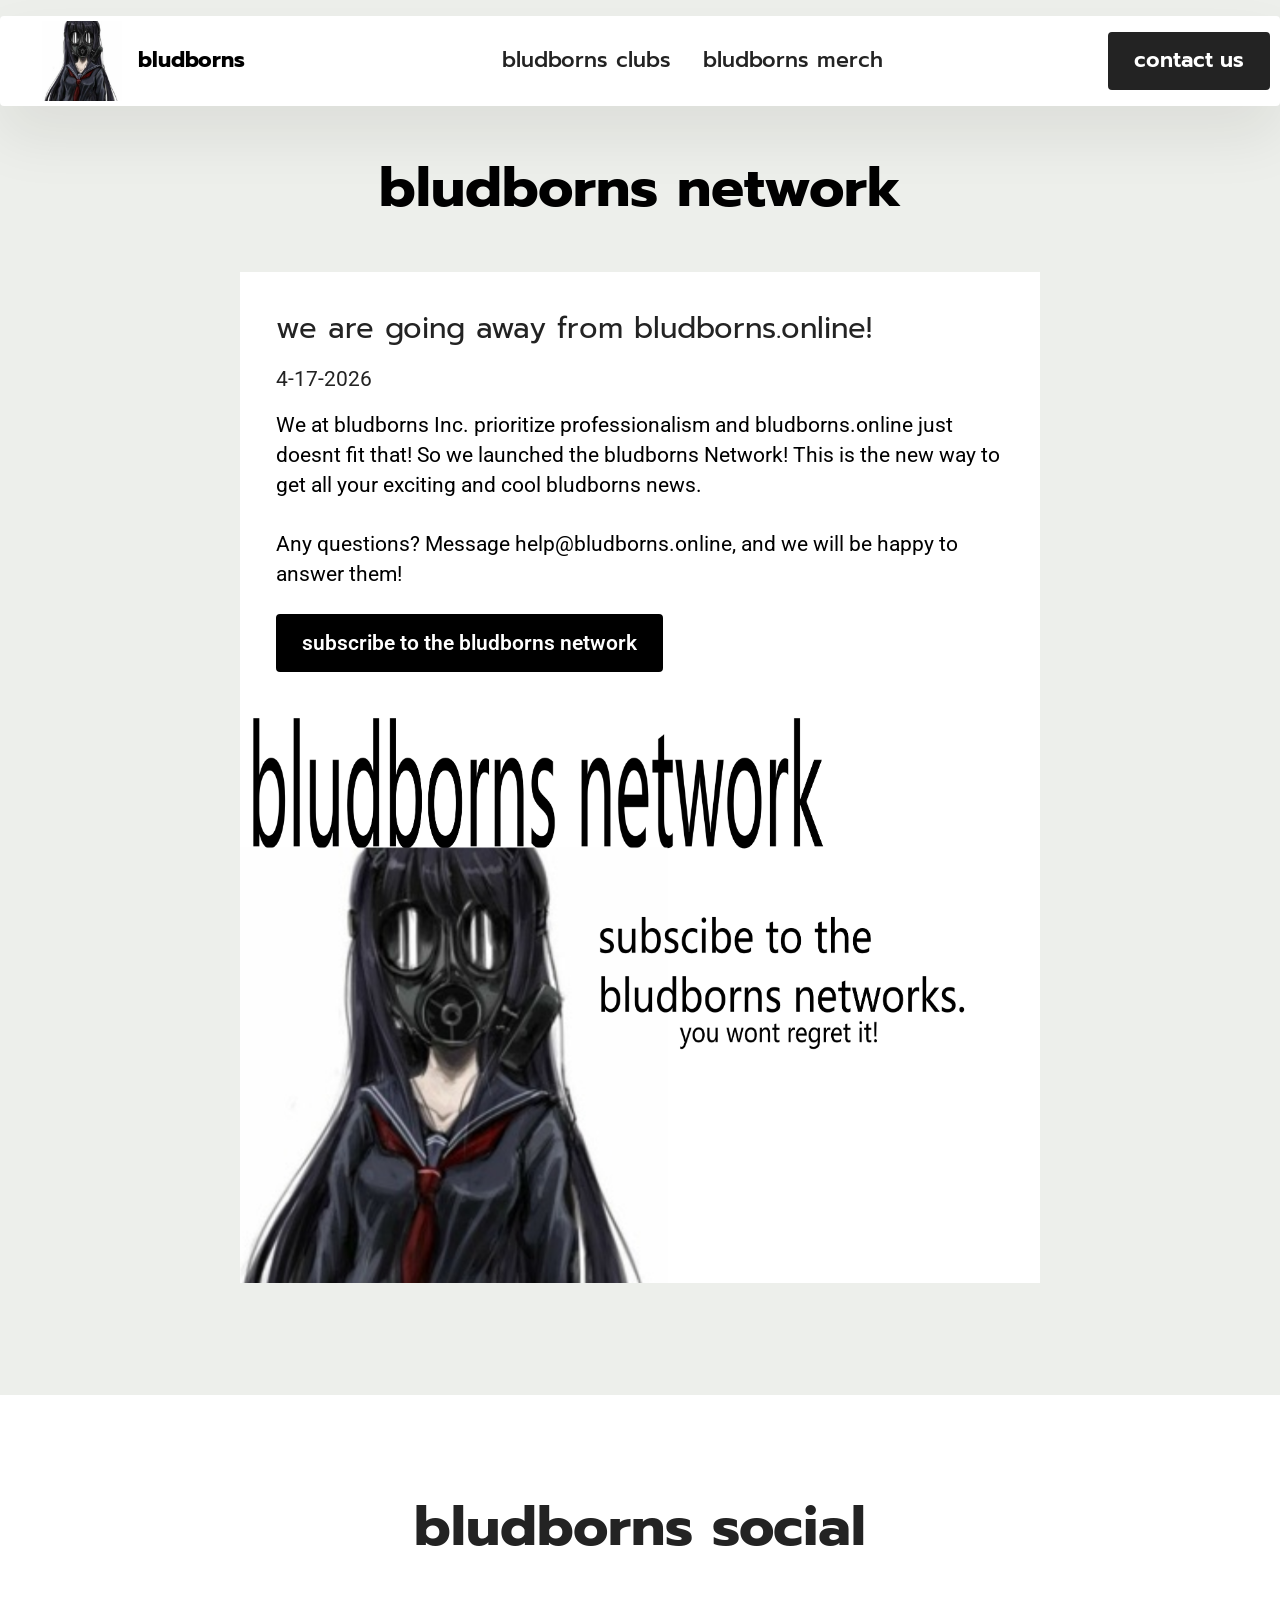
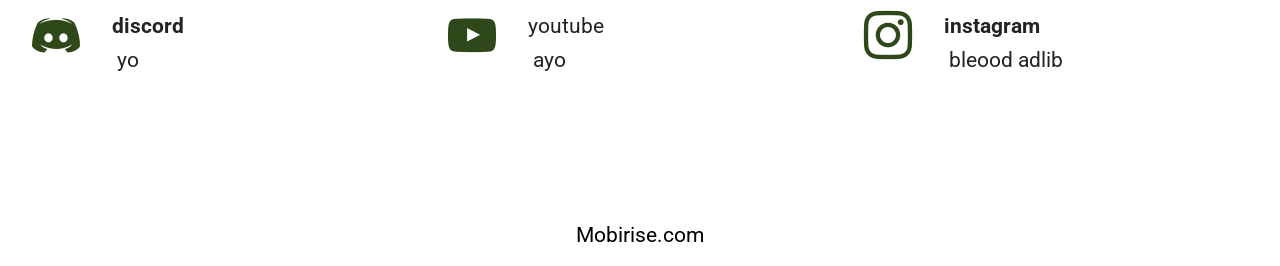
==== index.html @ 6f68c13f "Add files via upload" ====
<!DOCTYPE html>
<html  >
<head>
  <!-- Site made with Mobirise Website Builder v6.1.12, https://mobirise.com -->
  <meta charset="UTF-8">
  <meta http-equiv="X-UA-Compatible" content="IE=edge">
  <meta name="generator" content="Mobirise v6.1.12, mobirise.com">
  <meta name="viewport" content="width=device-width, initial-scale=1, minimum-scale=1">
  <link rel="shortcut icon" href="assets/images/20da10663c0dfce6fcc2b60bd1f136c9.png" type="image/x-icon">
  <meta name="description" content="">
  
  
  <title>bludborns</title>
  <link rel="stylesheet" href="assets/web/assets/mobirise-icons2/mobirise2.css">
  <link rel="stylesheet" href="assets/bootstrap/css/bootstrap.min.css">
  <link rel="stylesheet" href="assets/dropdown/css/style.css">
  <link rel="stylesheet" href="assets/socicon/css/styles.css">
  <link rel="stylesheet" href="assets/theme/css/style.css">
  <link rel="preload" href="https://fonts.googleapis.com/css?family=Bebas+Neue:400&display=swap" as="style" onload="this.onload=null;this.rel='stylesheet'">
  <noscript><link rel="stylesheet" href="https://fonts.googleapis.com/css?family=Bebas+Neue:400&display=swap"></noscript>
  <link rel="preload" href="https://fonts.googleapis.com/css?family=Prompt:100,100i,200,200i,300,300i,400,400i,500,500i,600,600i,700,700i,800,800i,900,900i&display=swap" as="style" onload="this.onload=null;this.rel='stylesheet'">
  <noscript><link rel="stylesheet" href="https://fonts.googleapis.com/css?family=Prompt:100,100i,200,200i,300,300i,400,400i,500,500i,600,600i,700,700i,800,800i,900,900i&display=swap"></noscript>
  <link rel="preload" href="https://fonts.googleapis.com/css?family=Roboto:100,200,300,400,500,600,700,800,900,100i,200i,300i,400i,500i,600i,700i,800i,900i&display=swap" as="style" onload="this.onload=null;this.rel='stylesheet'">
  <noscript><link rel="stylesheet" href="https://fonts.googleapis.com/css?family=Roboto:100,200,300,400,500,600,700,800,900,100i,200i,300i,400i,500i,600i,700i,800i,900i&display=swap"></noscript>
  <link rel="preload" as="style" href="assets/mobirise/css/mbr-additional.css?v=HZyyXO"><link rel="stylesheet" href="assets/mobirise/css/mbr-additional.css?v=HZyyXO" type="text/css">

  
  
  
</head>
<body>
  
  <section data-bs-version="5.1" class="menu menu2 cid-vh0hal9ddc" once="menu" id="menu02-7">
	

	<nav class="navbar navbar-dropdown navbar-expand-lg">
		<div class="container">
			<div class="navbar-brand">
				<span class="navbar-logo">
					
						<img src="assets/images/20da10663c0dfce6fcc2b60bd1f136c9.png" alt="Mobirise Website Builder" style="height: 5rem;">
					
				</span>
				<span class="navbar-caption-wrap"><a class="navbar-caption text-danger text-primary display-4" href="index.html">bludborns</a></span>
			</div>
			<button class="navbar-toggler" type="button" data-toggle="collapse" data-bs-toggle="collapse" data-target="#navbarSupportedContent" data-bs-target="#navbarSupportedContent" aria-controls="navbarNavAltMarkup" aria-expanded="false" aria-label="Toggle navigation">
				<div class="hamburger">
					<span></span>
					<span></span>
					<span></span>
					<span></span>
				</div>
			</button>
			<div class="collapse navbar-collapse" id="navbarSupportedContent">
				<ul class="navbar-nav nav-dropdown" data-app-modern-menu="true"><li class="nav-item">
						<a class="nav-link link text-black text-primary display-4" href="page2.html">bludborns clubs</a>
					</li>
					<li class="nav-item">
						<a class="nav-link link text-black text-primary display-4" href="page3.html" aria-expanded="false">bludborns merch<br></a>
					</li></ul>
				
				<div class="navbar-buttons mbr-section-btn"><a class="btn btn-black display-4" href="https://www.youtube.com/watch?v=Z7Ra8Wa-WMI">contact us</a></div>
			</div>
		</div>
	</nav>
</section>

<section data-bs-version="5.1" class="news07 cid-vh0o3YgNWJ" id="news07-8">
    
    <div class="container">
        <div class="col-12 mb-5 content-head">
            <h3 class="mbr-section-title mbr-fonts-style align-center mb-0 display-2"><strong><br>bludborns network</strong></h3>
            
        </div>
        <div class="row justify-content-center ">
            <div class="col-12 col-lg-8">
                <div class="item features-without-image col-12 active">
                    <div class="item-wrapper card-wrapper">
                        <div class="card text-content">
                            <h5 class="mbr-card-title mbr-fonts-style mt-0 mb-3 display-5">we are going away from bludborns.online!</h5>
                            <h6 class="mbr-card-subtitle mbr-fonts-style mt-0 mb-3 display-7">4-17-2026</h6>
                            <p class="mbr-text mbr-fonts-style mt-0 mb-3 display-7">We at bludborns Inc. prioritize professionalism and bludborns.online just doesnt fit that! So we launched the bludborns Network! This is the new way to get all your exciting and cool bludborns news.<br><br>Any questions? Message help@bludborns.online, and we will be happy to answer them!</p>
                            <div class="mbr-section-btn"><a class="btn btn-danger display-7" href="page1.html">subscribe to the bludborns network</a></div>
                        </div>
                        <div class="image-wrapper d-flex justify-content-center">
                            <img src="assets/images/bnetwo.png" alt="Mobirise Website Builder" data-slide-to="1" data-bs-slide-to="1">
                        </div>
                    </div>
                </div>
            </div>
        </div>
    </div>
</section>

<section data-bs-version="5.1" class="social02 cid-vh53Y8zw0d" id="social02-i">
	

	
	
	<div class="container">
		<div class="row justify-content-center">
			<div class="col-12 content-head">
				<div class="mb-5">
					<h5 class="mbr-section-title mbr-fonts-style align-center mb-0 display-2">
						<strong>bludborns social</strong></h5>
					
				</div>
			</div>
		</div>
		<div class="row">
			
			
			
			
			
			<div class="item features-without-image col-12 col-md-6 col-lg-4 active">
				<div class="item-wrapper">
					<a href="https://www.google.com/search?q=discord&oq=disco&gs_lcrp=EgZjaHJvbWUqDAgAECMYJxiABBiKBTIMCAAQIxgnGIAEGIoFMgYIARBFGDkyCggCEAAYsQMYgAQyCggDEAAYsQMYgAQyBwgEEAAYgAQyBggFEEUYPDIGCAYQRRg8MgYIBxBFGDzSAQgxNDA5ajBqN6gCALACAA&sourceid=chrome&ie=UTF-8"><span class="mbr-iconfont m-auto socicon-discord socicon"></span></a>
					<div class="card-box">
						<h4 class="card-title mbr-fonts-style mb-1 display-7"><strong>discord</strong></h4>
						<h5 class="card-text mbr-fonts-style display-7">&nbsp;yo</h5>
					</div>
				</div>
			</div><div class="item features-without-image col-12 col-md-6 col-lg-4">
				<div class="item-wrapper">
					<a href="https://www.youtube.com/watch?v=RA1MxrdF_d8"><span class="mbr-iconfont m-auto socicon-youtube socicon"></span></a>
					<div class="card-box">
						<h4 class="card-title mbr-fonts-style mb-1 display-7">youtube</h4>
						<h5 class="card-text mbr-fonts-style display-7">&nbsp;ayo</h5>
					</div>
				</div>
			</div><div class="item features-without-image col-12 col-md-6 col-lg-4">
				<div class="item-wrapper">
					<a href="https://www.instagram.com/glockinthemcdonalds"><span class="mbr-iconfont m-auto socicon-instagram socicon"></span></a>
					<div class="card-box">
						<h4 class="card-title mbr-fonts-style mb-1 display-7"><strong>instagram</strong></h4>
						<h5 class="card-text mbr-fonts-style display-7">&nbsp;bleood adlib</h5>
					</div>
				</div>
			</div>
		</div>
	</div>
</section><section class="display-7" style="padding: 0;align-items: center;justify-content: center;flex-wrap: wrap;    align-content: center;display: flex;position: relative;height: 4rem;"><a href="https://mobiri.se/4684871" style="flex: 1 1;height: 4rem;position: absolute;width: 100%;z-index: 1;"><img alt="" style="height: 4rem;" src="[data-uri]"></a><p style="margin: 0;text-align: center;" class="display-7">&#8204;</p><a style="z-index:1" href="https://mobirise.com">Mobirise.com </a></section><script src="assets/bootstrap/js/bootstrap.bundle.min.js"></script>  <script src="assets/smoothscroll/smooth-scroll.js"></script>  <script src="assets/ytplayer/index.js"></script>  <script src="assets/dropdown/js/navbar-dropdown.js"></script>  <script src="assets/theme/js/script.js"></script>  
  
  
</body>
</html>
---- assets/web/assets/mobirise-icons2/mobirise2.css ----
@font-face {
  font-family: 'Moririse2';
  font-display: swap;
  src:  url('mobirise2.eot?f2bix4');
  src:  url('mobirise2.eot?f2bix4#iefix') format('embedded-opentype'),
    url('mobirise2.woff2?f2bix4') format('woff2'),
    url('mobirise2.woff?f2bix4') format('woff'),
    url('mobirise2.ttf?f2bix4') format('truetype'),
    url('mobirise2.svg?f2bix4#mobirise2') format('svg');
  font-weight: normal;
  font-style: normal;
}

[class^="mobi-"], [class*=" mobi-"] {
  /* use !important to prevent issues with browser extensions that change fonts */
  font-family: 'Moririse2' !important;
  speak: none;
  font-style: normal;
  font-weight: normal;
  font-variant: normal;
  text-transform: none;
  line-height: 1;

  /* Better Font Rendering =========== */
  -webkit-font-smoothing: antialiased;
  -moz-osx-font-smoothing: grayscale;
}

.mobi-mbri-add-submenu:before {
  content: "\e900";
}
.mobi-mbri-alert:before {
  content: "\e901";
}
.mobi-mbri-align-center:before {
  content: "\e902";
}
.mobi-mbri-align-justify:before {
  content: "\e903";
}
.mobi-mbri-align-left:before {
  content: "\e904";
}
.mobi-mbri-align-right:before {
  content: "\e905";
}
.mobi-mbri-android:before {
  content: "\e906";
}
.mobi-mbri-apple:before {
  content: "\e907";
}
.mobi-mbri-arrow-down:before {
  content: "\e908";
}
.mobi-mbri-arrow-next:before {
  content: "\e909";
}
.mobi-mbri-arrow-prev:before {
  content: "\e90a";
}
.mobi-mbri-arrow-up:before {
  content: "\e90b";
}
.mobi-mbri-bold:before {
  content: "\e90c";
}
.mobi-mbri-bookmark:before {
  content: "\e90d";
}
.mobi-mbri-bootstrap:before {
  content: "\e90e";
}
.mobi-mbri-briefcase:before {
  content: "\e90f";
}
.mobi-mbri-browse:before {
  content: "\e910";
}
.mobi-mbri-bulleted-list:before {
  content: "\e911";
}
.mobi-mbri-calendar:before {
  content: "\e912";
}
.mobi-mbri-camera:before {
  content: "\e913";
}
.mobi-mbri-cart-add:before {
  content: "\e914";
}
.mobi-mbri-cart-full:before {
  content: "\e915";
}
.mobi-mbri-cash:before {
  content: "\e916";
}
.mobi-mbri-change-style:before {
  content: "\e917";
}
.mobi-mbri-chat:before {
  content: "\e918";
}
.mobi-mbri-clock:before {
  content: "\e919";
}
.mobi-mbri-close:before {
  content: "\e91a";
}
.mobi-mbri-cloud:before {
  content: "\e91b";
}
.mobi-mbri-code:before {
  content: "\e91c";
}
.mobi-mbri-contact-form:before {
  content: "\e91d";
}
.mobi-mbri-credit-card:before {
  content: "\e91e";
}
.mobi-mbri-cursor-click:before {
  content: "\e91f";
}
.mobi-mbri-cust-feedback:before {
  content: "\e920";
}
.mobi-mbri-database:before {
  content: "\e921";
}
.mobi-mbri-delivery:before {
  content: "\e922";
}
.mobi-mbri-desktop:before {
  content: "\e923";
}
.mobi-mbri-devices:before {
  content: "\e924";
}
.mobi-mbri-down:before {
  content: "\e925";
}
.mobi-mbri-download-2:before {
  content: "\e926";
}
.mobi-mbri-download:before {
  content: "\e927";
}
.mobi-mbri-drag-n-drop-2:before {
  content: "\e928";
}
.mobi-mbri-drag-n-drop:before {
  content: "\e929";
}
.mobi-mbri-edit-2:before {
  content: "\e92a";
}
.mobi-mbri-edit:before {
  content: "\e92b";
}
.mobi-mbri-error:before {
  content: "\e92c";
}
.mobi-mbri-extension:before {
  content: "\e92d";
}
.mobi-mbri-features:before {
  content: "\e92e";
}
.mobi-mbri-file:before {
  content: "\e92f";
}
.mobi-mbri-flag:before {
  content: "\e930";
}
.mobi-mbri-folder:before {
  content: "\e931";
}
.mobi-mbri-gift:before {
  content: "\e932";
}
.mobi-mbri-github:before {
  content: "\e933";
}
.mobi-mbri-globe-2:before {
  content: "\e934";
}
.mobi-mbri-globe:before {
  content: "\e935";
}
.mobi-mbri-growing-chart:before {
  content: "\e936";
}
.mobi-mbri-hearth:before {
  content: "\e937";
}
.mobi-mbri-help:before {
  content: "\e938";
}
.mobi-mbri-home:before {
  content: "\e939";
}
.mobi-mbri-hot-cup:before {
  content: "\e93a";
}
.mobi-mbri-idea:before {
  content: "\e93b";
}
.mobi-mbri-image-gallery:before {
  content: "\e93c";
}
.mobi-mbri-image-slider:before {
  content: "\e93d";
}
.mobi-mbri-info:before {
  content: "\e93e";
}
.mobi-mbri-italic:before {
  content: "\e93f";
}
.mobi-mbri-key:before {
  content: "\e940";
}
.mobi-mbri-laptop:before {
  content: "\e941";
}
.mobi-mbri-layers:before {
  content: "\e942";
}
.mobi-mbri-left-right:before {
  content: "\e943";
}
.mobi-mbri-left:before {
  content: "\e944";
}
.mobi-mbri-letter:before {
  content: "\e945";
}
.mobi-mbri-like:before {
  content: "\e946";
}
.mobi-mbri-link:before {
  content: "\e947";
}
.mobi-mbri-lock:before {
  content: "\e948";
}
.mobi-mbri-login:before {
  content: "\e949";
}
.mobi-mbri-logout:before {
  content: "\e94a";
}
.mobi-mbri-magic-stick:before {
  content: "\e94b";
}
.mobi-mbri-map-pin:before {
  content: "\e94c";
}
.mobi-mbri-menu:before {
  content: "\e94d";
}
.mobi-mbri-mobile-2:before {
  content: "\e94e";
}
.mobi-mbri-mobile-horizontal:before {
  content: "\e94f";
}
.mobi-mbri-mobile:before {
  content: "\e950";
}
.mobi-mbri-mobirise:before {
  content: "\e951";
}
.mobi-mbri-more-horizontal:before {
  content: "\e952";
}
.mobi-mbri-more-vertical:before {
  content: "\e953";
}
.mobi-mbri-music:before {
  content: "\e954";
}
.mobi-mbri-new-file:before {
  content: "\e955";
}
.mobi-mbri-numbered-list:before {
  content: "\e956";
}
.mobi-mbri-opened-folder:before {
  content: "\e957";
}
.mobi-mbri-pages:before {
  content: "\e958";
}
.mobi-mbri-paper-plane:before {
  content: "\e959";
}
.mobi-mbri-paperclip:before {
  content: "\e95a";
}
.mobi-mbri-phone:before {
  content: "\e95b";
}
.mobi-mbri-photo:before {
  content: "\e95c";
}
.mobi-mbri-photos:before {
  content: "\e95d";
}
.mobi-mbri-pin:before {
  content: "\e95e";
}
.mobi-mbri-play:before {
  content: "\e95f";
}
.mobi-mbri-plus:before {
  content: "\e960";
}
.mobi-mbri-preview:before {
  content: "\e961";
}
.mobi-mbri-print:before {
  content: "\e962";
}
.mobi-mbri-protect:before {
  content: "\e963";
}
.mobi-mbri-question:before {
  content: "\e964";
}
.mobi-mbri-quote-left:before {
  content: "\e965";
}
.mobi-mbri-quote-right:before {
  content: "\e966";
}
.mobi-mbri-redo:before {
  content: "\e967";
}
.mobi-mbri-refresh:before {
  content: "\e968";
}
.mobi-mbri-responsive-2:before {
  content: "\e969";
}
.mobi-mbri-responsive:before {
  content: "\e96a";
}
.mobi-mbri-right:before {
  content: "\e96b";
}
.mobi-mbri-rocket:before {
  content: "\e96c";
}
.mobi-mbri-sad-face:before {
  content: "\e96d";
}
.mobi-mbri-sale:before {
  content: "\e96e";
}
.mobi-mbri-save:before {
  content: "\e96f";
}
.mobi-mbri-search:before {
  content: "\e970";
}
.mobi-mbri-setting-2:before {
  content: "\e971";
}
.mobi-mbri-setting-3:before {
  content: "\e972";
}
.mobi-mbri-setting:before {
  content: "\e973";
}
.mobi-mbri-share:before {
  content: "\e974";
}
.mobi-mbri-shopping-bag:before {
  content: "\e975";
}
.mobi-mbri-shopping-basket:before {
  content: "\e976";
}
.mobi-mbri-shopping-cart:before {
  content: "\e977";
}
.mobi-mbri-sites:before {
  content: "\e978";
}
.mobi-mbri-smile-face:before {
  content: "\e979";
}
.mobi-mbri-speed:before {
  content: "\e97a";
}
.mobi-mbri-star:before {
  content: "\e97b";
}
.mobi-mbri-success:before {
  content: "\e97c";
}
.mobi-mbri-sun:before {
  content: "\e97d";
}
.mobi-mbri-sun2:before {
  content: "\e97e";
}
.mobi-mbri-tablet-vertical:before {
  content: "\e97f";
}
.mobi-mbri-tablet:before {
  content: "\e980";
}
.mobi-mbri-target:before {
  content: "\e981";
}
.mobi-mbri-timer:before {
  content: "\e982";
}
.mobi-mbri-to-ftp:before {
  content: "\e983";
}
.mobi-mbri-to-local-drive:before {
  content: "\e984";
}
.mobi-mbri-touch-swipe:before {
  content: "\e985";
}
.mobi-mbri-touch:before {
  content: "\e986";
}
.mobi-mbri-trash:before {
  content: "\e987";
}
.mobi-mbri-underline:before {
  content: "\e988";
}
.mobi-mbri-undo:before {
  content: "\e989";
}
.mobi-mbri-unlink:before {
  content: "\e98a";
}
.mobi-mbri-unlock:before {
  content: "\e98b";
}
.mobi-mbri-up-down:before {
  content: "\e98c";
}
.mobi-mbri-up:before {
  content: "\e98d";
}
.mobi-mbri-update:before {
  content: "\e98e";
}
.mobi-mbri-upload-2:before {
  content: "\e98f";
}
.mobi-mbri-upload:before {
  content: "\e990";
}
.mobi-mbri-user-2:before {
  content: "\e991";
}
.mobi-mbri-user:before {
  content: "\e992";
}
.mobi-mbri-users:before {
  content: "\e993";
}
.mobi-mbri-video-play:before {
  content: "\e994";
}
.mobi-mbri-video:before {
  content: "\e995";
}
.mobi-mbri-watch:before {
  content: "\e996";
}
.mobi-mbri-website-theme-2:before {
  content: "\e997";
}
.mobi-mbri-website-theme:before {
  content: "\e998";
}
.mobi-mbri-wifi:before {
  content: "\e999";
}
.mobi-mbri-windows:before {
  content: "\e99a";
}
.mobi-mbri-zoom-in:before {
  content: "\e99b";
}
.mobi-mbri-zoom-out:before {
  content: "\e99c";
}
---- assets/dropdown/css/style.css ----
.navbar-dropdown {
  left: 0;
  padding: 0;
  position: absolute;
  right: 0;
  top: 0;
  transition: all 0.45s ease;
  z-index: 1030;
  background: #282828; }
  .navbar-dropdown .navbar-logo {
    margin-right: 0.8rem;
    transition: margin 0.3s ease-in-out;
    vertical-align: middle; }
    .navbar-dropdown .navbar-logo img {
      height: 3.125rem;
      transition: all 0.3s ease-in-out; }
    .navbar-dropdown .navbar-logo.mbr-iconfont {
      font-size: 3.125rem;
      line-height: 3.125rem; }
  .navbar-dropdown .navbar-caption {
    font-weight: 700;
    white-space: normal;
    vertical-align: -4px;
    line-height: 3.125rem !important; }
    .navbar-dropdown .navbar-caption, .navbar-dropdown .navbar-caption:hover {
      color: inherit;
      text-decoration: none; }
  .navbar-dropdown .mbr-iconfont + .navbar-caption {
    vertical-align: -1px; }
  .navbar-dropdown.navbar-fixed-top {
    position: fixed; }
  .navbar-dropdown .navbar-brand span {
    vertical-align: -4px; }
  .navbar-dropdown.bg-color.transparent {
    background: none; }
  .navbar-dropdown.navbar-short .navbar-brand {
    padding: 0.625rem 0; }
    .navbar-dropdown.navbar-short .navbar-brand span {
      vertical-align: -1px; }
  .navbar-dropdown.navbar-short .navbar-caption {
    line-height: 2.375rem !important;
    vertical-align: -2px; }
  .navbar-dropdown.navbar-short .navbar-logo {
    margin-right: 0.5rem; }
    .navbar-dropdown.navbar-short .navbar-logo img {
      height: 2.375rem; }
    .navbar-dropdown.navbar-short .navbar-logo.mbr-iconfont {
      font-size: 2.375rem;
      line-height: 2.375rem; }
  .navbar-dropdown.navbar-short .mbr-table-cell {
    height: 3.625rem; }
  .navbar-dropdown .navbar-close {
    left: 0.6875rem;
    position: fixed;
    top: 0.75rem;
    z-index: 1000; }
  .navbar-dropdown .hamburger-icon {
    content: "";
    display: inline-block;
    vertical-align: middle;
    width: 16px;
    -webkit-box-shadow: 0 -6px 0 1px #282828,0 0 0 1px #282828,0 6px 0 1px #282828;
    -moz-box-shadow: 0 -6px 0 1px #282828,0 0 0 1px #282828,0 6px 0 1px #282828;
    box-shadow: 0 -6px 0 1px #282828,0 0 0 1px #282828,0 6px 0 1px #282828; }

.dropdown-menu .dropdown-toggle[data-toggle="dropdown-submenu"]::after {
  border-bottom: 0.35em solid transparent;
  border-left: 0.35em solid;
  border-right: 0;
  border-top: 0.35em solid transparent;
  margin-left: 0.3rem; }

.dropdown-menu .dropdown-item:focus {
  outline: 0; }

.nav-dropdown {
  font-size: 0.75rem;
  font-weight: 500;
  height: auto !important; }
  .nav-dropdown .nav-btn {
    padding-left: 1rem; }
  .nav-dropdown .link {
    margin: .667em 1.667em;
    font-weight: 500;
    padding: 0;
    transition: color .2s ease-in-out; }
    .nav-dropdown .link.dropdown-toggle {
      margin-right: 2.583em; }
      .nav-dropdown .link.dropdown-toggle::after {
        margin-left: .25rem;
        border-top: 0.35em solid;
        border-right: 0.35em solid transparent;
        border-left: 0.35em solid transparent;
        border-bottom: 0; }
      .nav-dropdown .link.dropdown-toggle[aria-expanded="true"] {
        margin: 0;
        padding: 0.667em 3.263em  0.667em 1.667em; }
  .nav-dropdown .link::after,
  .nav-dropdown .dropdown-item::after {
    color: inherit; }
  .nav-dropdown .btn {
    font-size: 0.75rem;
    font-weight: 700;
    letter-spacing: 0;
    margin-bottom: 0;
    padding-left: 1.25rem;
    padding-right: 1.25rem; }
  .nav-dropdown .dropdown-menu {
    border-radius: 0;
    border: 0;
    left: 0;
    margin: 0;
    padding-bottom: 1.25rem;
    padding-top: 1.25rem;
    position: relative; }
  .nav-dropdown .dropdown-submenu {
    margin-left: 0.125rem;
    top: 0; }
  .nav-dropdown .dropdown-item {
    font-weight: 500;
    line-height: 2;
    padding: 0.3846em 4.615em 0.3846em 1.5385em;
    position: relative;
    transition: color .2s ease-in-out, background-color .2s ease-in-out; }
    .nav-dropdown .dropdown-item::after {
      margin-top: -0.3077em;
      position: absolute;
      right: 1.1538em;
      top: 50%; }
    .nav-dropdown .dropdown-item:focus, .nav-dropdown .dropdown-item:hover {
      background: none; }

@media (max-width: 767px) {
  .nav-dropdown.navbar-toggleable-sm {
    bottom: 0;
    display: none;
    left: 0;
    overflow-x: hidden;
    position: fixed;
    top: 0;
    transform: translateX(-100%);
    -ms-transform: translateX(-100%);
    -webkit-transform: translateX(-100%);
    width: 18.75rem;
    z-index: 999; } }
.nav-dropdown.navbar-toggleable-xl {
  bottom: 0;
  display: none;
  left: 0;
  overflow-x: hidden;
  position: fixed;
  top: 0;
  transform: translateX(-100%);
  -ms-transform: translateX(-100%);
  -webkit-transform: translateX(-100%);
  width: 18.75rem;
  z-index: 999; }

.nav-dropdown-sm {
  display: block !important;
  overflow-x: hidden;
  overflow: auto;
  padding-top: 3.875rem; }
  .nav-dropdown-sm::after {
    content: "";
    display: block;
    height: 3rem;
    width: 100%; }
  .nav-dropdown-sm.collapse.in ~ .navbar-close {
    display: block !important; }
  .nav-dropdown-sm.collapsing, .nav-dropdown-sm.collapse.in {
    transform: translateX(0);
    -ms-transform: translateX(0);
    -webkit-transform: translateX(0);
    transition: all 0.25s ease-out;
    -webkit-transition: all 0.25s ease-out;
    background: #282828; }
  .nav-dropdown-sm.collapsing[aria-expanded="false"] {
    transform: translateX(-100%);
    -ms-transform: translateX(-100%);
    -webkit-transform: translateX(-100%); }
  .nav-dropdown-sm .nav-item {
    display: block;
    margin-left: 0 !important;
    padding-left: 0; }
  .nav-dropdown-sm .link,
  .nav-dropdown-sm .dropdown-item {
    border-top: 1px dotted rgba(255, 255, 255, 0.1);
    font-size: 0.8125rem;
    line-height: 1.6;
    margin: 0 !important;
    padding: 0.875rem 2.4rem 0.875rem 1.5625rem !important;
    position: relative;
    white-space: normal; }
    .nav-dropdown-sm .link:focus, .nav-dropdown-sm .link:hover,
    .nav-dropdown-sm .dropdown-item:focus,
    .nav-dropdown-sm .dropdown-item:hover {
      background: rgba(0, 0, 0, 0.2) !important;
      color: #c0a375; }
  .nav-dropdown-sm .nav-btn {
    position: relative;
    padding: 1.5625rem 1.5625rem 0 1.5625rem; }
    .nav-dropdown-sm .nav-btn::before {
      border-top: 1px dotted rgba(255, 255, 255, 0.1);
      content: "";
      left: 0;
      position: absolute;
      top: 0;
      width: 100%; }
    .nav-dropdown-sm .nav-btn + .nav-btn {
      padding-top: 0.625rem; }
      .nav-dropdown-sm .nav-btn + .nav-btn::before {
        display: none; }
  .nav-dropdown-sm .btn {
    padding: 0.625rem 0; }
  .nav-dropdown-sm .dropdown-toggle[data-toggle="dropdown-submenu"]::after {
    margin-left: .25rem;
    border-top: 0.35em solid;
    border-right: 0.35em solid transparent;
    border-left: 0.35em solid transparent;
    border-bottom: 0; }
  .nav-dropdown-sm .dropdown-toggle[data-toggle="dropdown-submenu"][aria-expanded="true"]::after {
    border-top: 0;
    border-right: 0.35em solid transparent;
    border-left: 0.35em solid transparent;
    border-bottom: 0.35em solid; }
  .nav-dropdown-sm .dropdown-menu {
    margin: 0;
    padding: 0;
    position: relative;
    top: 0;
    left: 0;
    width: 100%;
    border: 0;
    float: none;
    border-radius: 0;
    background: none; }
  .nav-dropdown-sm .dropdown-submenu {
    left: 100%;
    margin-left: 0.125rem;
    margin-top: -1.25rem;
    top: 0; }

.navbar-toggleable-sm .nav-dropdown .dropdown-menu {
  position: absolute; }

.navbar-toggleable-sm .nav-dropdown .dropdown-submenu {
  left: 100%;
  margin-left: 0.125rem;
  margin-top: -1.25rem;
  top: 0; }

.navbar-toggleable-sm.opened .nav-dropdown .dropdown-menu {
  position: relative; }

.navbar-toggleable-sm.opened .nav-dropdown .dropdown-submenu {
  left: 0;
  margin-left: 00rem;
  margin-top: 0rem;
  top: 0; }

.is-builder .nav-dropdown.collapsing {
  transition: none !important; }
---- assets/socicon/css/styles.css ----
@charset "UTF-8";

@font-face {
  font-family: 'Socicon';
  src:  url('../fonts/socicon.eot');
  src:  url('../fonts/socicon.eot?#iefix') format('embedded-opentype'),
    url('../fonts/socicon.woff2') format('woff2'),
    url('../fonts/socicon.ttf') format('truetype'),
    url('../fonts/socicon.woff') format('woff'),
    url('../fonts/socicon.svg#socicon') format('svg');
  font-weight: normal;
  font-style: normal;
  font-display: swap;
}

[data-icon]:before {
  font-family: "socicon" !important;
  content: attr(data-icon);
  font-style: normal !important;
  font-weight: normal !important;
  font-variant: normal !important;
  text-transform: none !important;
  speak: none;
  line-height: 1;
  -webkit-font-smoothing: antialiased;
  -moz-osx-font-smoothing: grayscale;
}

[class^="socicon-"], [class*=" socicon-"] {
  /* use !important to prevent issues with browser extensions that change fonts */
  font-family: 'Socicon' !important;
  speak: none;
  font-style: normal;
  font-weight: normal;
  font-variant: normal;
  text-transform: none;
  line-height: 1;

  /* Better Font Rendering =========== */
  -webkit-font-smoothing: antialiased;
  -moz-osx-font-smoothing: grayscale;
}

.socicon-500px:before {
  content: "\e000";
}
.socicon-8tracks:before {
  content: "\e001";
}
.socicon-airbnb:before {
  content: "\e002";
}
.socicon-alliance:before {
  content: "\e003";
}
.socicon-amazon:before {
  content: "\e004";
}
.socicon-amplement:before {
  content: "\e005";
}
.socicon-android:before {
  content: "\e006";
}
.socicon-angellist:before {
  content: "\e007";
}
.socicon-apple:before {
  content: "\e008";
}
.socicon-appnet:before {
  content: "\e009";
}
.socicon-baidu:before {
  content: "\e00a";
}
.socicon-bandcamp:before {
  content: "\e00b";
}
.socicon-battlenet:before {
  content: "\e00c";
}
.socicon-mixer:before {
  content: "\e00d";
}
.socicon-bebee:before {
  content: "\e00e";
}
.socicon-bebo:before {
  content: "\e00f";
}
.socicon-behance:before {
  content: "\e010";
}
.socicon-blizzard:before {
  content: "\e011";
}
.socicon-blogger:before {
  content: "\e012";
}
.socicon-buffer:before {
  content: "\e013";
}
.socicon-chrome:before {
  content: "\e014";
}
.socicon-coderwall:before {
  content: "\e015";
}
.socicon-curse:before {
  content: "\e016";
}
.socicon-dailymotion:before {
  content: "\e017";
}
.socicon-deezer:before {
  content: "\e018";
}
.socicon-delicious:before {
  content: "\e019";
}
.socicon-deviantart:before {
  content: "\e01a";
}
.socicon-diablo:before {
  content: "\e01b";
}
.socicon-digg:before {
  content: "\e01c";
}
.socicon-discord:before {
  content: "\e01d";
}
.socicon-disqus:before {
  content: "\e01e";
}
.socicon-douban:before {
  content: "\e01f";
}
.socicon-draugiem:before {
  content: "\e020";
}
.socicon-dribbble:before {
  content: "\e021";
}
.socicon-drupal:before {
  content: "\e022";
}
.socicon-ebay:before {
  content: "\e023";
}
.socicon-ello:before {
  content: "\e024";
}
.socicon-endomodo:before {
  content: "\e025";
}
.socicon-envato:before {
  content: "\e026";
}
.socicon-etsy:before {
  content: "\e027";
}
.socicon-facebook:before {
  content: "\e028";
}
.socicon-feedburner:before {
  content: "\e029";
}
.socicon-filmweb:before {
  content: "\e02a";
}
.socicon-firefox:before {
  content: "\e02b";
}
.socicon-flattr:before {
  content: "\e02c";
}
.socicon-flickr:before {
  content: "\e02d";
}
.socicon-formulr:before {
  content: "\e02e";
}
.socicon-forrst:before {
  content: "\e02f";
}
.socicon-foursquare:before {
  content: "\e030";
}
.socicon-friendfeed:before {
  content: "\e031";
}
.socicon-github:before {
  content: "\e032";
}
.socicon-goodreads:before {
  content: "\e033";
}
.socicon-google:before {
  content: "\e034";
}
.socicon-googlescholar:before {
  content: "\e035";
}
.socicon-googlegroups:before {
  content: "\e036";
}
.socicon-googlephotos:before {
  content: "\e037";
}
.socicon-googleplus:before {
  content: "\e038";
}
.socicon-grooveshark:before {
  content: "\e039";
}
.socicon-hackerrank:before {
  content: "\e03a";
}
.socicon-hearthstone:before {
  content: "\e03b";
}
.socicon-hellocoton:before {
  content: "\e03c";
}
.socicon-heroes:before {
  content: "\e03d";
}
.socicon-smashcast:before {
  content: "\e03e";
}
.socicon-horde:before {
  content: "\e03f";
}
.socicon-houzz:before {
  content: "\e040";
}
.socicon-icq:before {
  content: "\e041";
}
.socicon-identica:before {
  content: "\e042";
}
.socicon-imdb:before {
  content: "\e043";
}
.socicon-instagram:before {
  content: "\e044";
}
.socicon-issuu:before {
  content: "\e045";
}
.socicon-istock:before {
  content: "\e046";
}
.socicon-itunes:before {
  content: "\e047";
}
.socicon-keybase:before {
  content: "\e048";
}
.socicon-lanyrd:before {
  content: "\e049";
}
.socicon-lastfm:before {
  content: "\e04a";
}
.socicon-line:before {
  content: "\e04b";
}
.socicon-linkedin:before {
  content: "\e04c";
}
.socicon-livejournal:before {
  content: "\e04d";
}
.socicon-lyft:before {
  content: "\e04e";
}
.socicon-macos:before {
  content: "\e04f";
}
.socicon-mail:before {
  content: "\e050";
}
.socicon-medium:before {
  content: "\e051";
}
.socicon-meetup:before {
  content: "\e052";
}
.socicon-mixcloud:before {
  content: "\e053";
}
.socicon-modelmayhem:before {
  content: "\e054";
}
.socicon-mumble:before {
  content: "\e055";
}
.socicon-myspace:before {
  content: "\e056";
}
.socicon-newsvine:before {
  content: "\e057";
}
.socicon-nintendo:before {
  content: "\e058";
}
.socicon-npm:before {
  content: "\e059";
}
.socicon-odnoklassniki:before {
  content: "\e05a";
}
.socicon-openid:before {
  content: "\e05b";
}
.socicon-opera:before {
  content: "\e05c";
}
.socicon-outlook:before {
  content: "\e05d";
}
.socicon-overwatch:before {
  content: "\e05e";
}
.socicon-patreon:before {
  content: "\e05f";
}
.socicon-paypal:before {
  content: "\e060";
}
.socicon-periscope:before {
  content: "\e061";
}
.socicon-persona:before {
  content: "\e062";
}
.socicon-pinterest:before {
  content: "\e063";
}
.socicon-play:before {
  content: "\e064";
}
.socicon-player:before {
  content: "\e065";
}
.socicon-playstation:before {
  content: "\e066";
}
.socicon-pocket:before {
  content: "\e067";
}
.socicon-qq:before {
  content: "\e068";
}
.socicon-quora:before {
  content: "\e069";
}
.socicon-raidcall:before {
  content: "\e06a";
}
.socicon-ravelry:before {
  content: "\e06b";
}
.socicon-reddit:before {
  content: "\e06c";
}
.socicon-renren:before {
  content: "\e06d";
}
.socicon-researchgate:before {
  content: "\e06e";
}
.socicon-residentadvisor:before {
  content: "\e06f";
}
.socicon-reverbnation:before {
  content: "\e070";
}
.socicon-rss:before {
  content: "\e071";
}
.socicon-sharethis:before {
  content: "\e072";
}
.socicon-skype:before {
  content: "\e073";
}
.socicon-slideshare:before {
  content: "\e074";
}
.socicon-smugmug:before {
  content: "\e075";
}
.socicon-snapchat:before {
  content: "\e076";
}
.socicon-songkick:before {
  content: "\e077";
}
.socicon-soundcloud:before {
  content: "\e078";
}
.socicon-spotify:before {
  content: "\e079";
}
.socicon-stackexchange:before {
  content: "\e07a";
}
.socicon-stackoverflow:before {
  content: "\e07b";
}
.socicon-starcraft:before {
  content: "\e07c";
}
.socicon-stayfriends:before {
  content: "\e07d";
}
.socicon-steam:before {
  content: "\e07e";
}
.socicon-storehouse:before {
  content: "\e07f";
}
.socicon-strava:before {
  content: "\e080";
}
.socicon-streamjar:before {
  content: "\e081";
}
.socicon-stumbleupon:before {
  content: "\e082";
}
.socicon-swarm:before {
  content: "\e083";
}
.socicon-teamspeak:before {
  content: "\e084";
}
.socicon-teamviewer:before {
  content: "\e085";
}
.socicon-technorati:before {
  content: "\e086";
}
.socicon-telegram:before {
  content: "\e087";
}
.socicon-tripadvisor:before {
  content: "\e088";
}
.socicon-tripit:before {
  content: "\e089";
}
.socicon-triplej:before {
  content: "\e08a";
}
.socicon-tumblr:before {
  content: "\e08b";
}
.socicon-twitch:before {
  content: "\e08c";
}
.socicon-twitter:before {
  content: "\e08d";
}
.socicon-uber:before {
  content: "\e08e";
}
.socicon-ventrilo:before {
  content: "\e08f";
}
.socicon-viadeo:before {
  content: "\e090";
}
.socicon-viber:before {
  content: "\e091";
}
.socicon-viewbug:before {
  content: "\e092";
}
.socicon-vimeo:before {
  content: "\e093";
}
.socicon-vine:before {
  content: "\e094";
}
.socicon-vkontakte:before {
  content: "\e095";
}
.socicon-warcraft:before {
  content: "\e096";
}
.socicon-wechat:before {
  content: "\e097";
}
.socicon-weibo:before {
  content: "\e098";
}
.socicon-whatsapp:before {
  content: "\e099";
}
.socicon-wikipedia:before {
  content: "\e09a";
}
.socicon-windows:before {
  content: "\e09b";
}
.socicon-wordpress:before {
  content: "\e09c";
}
.socicon-wykop:before {
  content: "\e09d";
}
.socicon-xbox:before {
  content: "\e09e";
}
.socicon-xing:before {
  content: "\e09f";
}
.socicon-yahoo:before {
  content: "\e0a0";
}
.socicon-yammer:before {
  content: "\e0a1";
}
.socicon-yandex:before {
  content: "\e0a2";
}
.socicon-yelp:before {
  content: "\e0a3";
}
.socicon-younow:before {
  content: "\e0a4";
}
.socicon-youtube:before {
  content: "\e0a5";
}
.socicon-zapier:before {
  content: "\e0a6";
}
.socicon-zerply:before {
  content: "\e0a7";
}
.socicon-zomato:before {
  content: "\e0a8";
}
.socicon-zynga:before {
  content: "\e0a9";
}
.socicon-bluesky:before {
  content: "\e0aa";
}
.socicon-threads:before {
  content: "\e0ab";
}
.socicon-spreadshirt:before {
  content: "\e901";
}
.socicon-gamejolt:before {
  content: "\e902";
}
.socicon-trello:before {
  content: "\e903";
}
.socicon-tunein:before {
  content: "\e904";
}
.socicon-bloglovin:before {
  content: "\e905";
}
.socicon-gamewisp:before {
  content: "\e906";
}
.socicon-messenger:before {
  content: "\e907";
}
.socicon-pandora:before {
  content: "\e908";
}
.socicon-augment:before {
  content: "\e909";
}
.socicon-bitbucket:before {
  content: "\e90a";
}
.socicon-fyuse:before {
  content: "\e90b";
}
.socicon-yt-gaming:before {
  content: "\e90c";
}
.socicon-sketchfab:before {
  content: "\e90d";
}
.socicon-mobcrush:before {
  content: "\e90e";
}
.socicon-microsoft:before {
  content: "\e90f";
}
.socicon-realtor:before {
  content: "\e910";
}
.socicon-tidal:before {
  content: "\e911";
}
.socicon-qobuz:before {
  content: "\e912";
}
.socicon-natgeo:before {
  content: "\e913";
}
.socicon-mastodon:before {
  content: "\e914";
}
.socicon-unsplash:before {
  content: "\e915";
}
.socicon-homeadvisor:before {
  content: "\e916";
}
.socicon-angieslist:before {
  content: "\e917";
}
.socicon-codepen:before {
  content: "\e918";
}
.socicon-slack:before {
  content: "\e919";
}
.socicon-openaigym:before {
  content: "\e91a";
}
.socicon-logmein:before {
  content: "\e91b";
}
.socicon-fiverr:before {
  content: "\e91c";
}
.socicon-gotomeeting:before {
  content: "\e91d";
}
.socicon-aliexpress:before {
  content: "\e91e";
}
.socicon-guru:before {
  content: "\e91f";
}
.socicon-appstore:before {
  content: "\e920";
}
.socicon-homes:before {
  content: "\e921";
}
.socicon-zoom:before {
  content: "\e922";
}
.socicon-alibaba:before {
  content: "\e923";
}
.socicon-craigslist:before {
  content: "\e924";
}
.socicon-wix:before {
  content: "\e925";
}
.socicon-redfin:before {
  content: "\e926";
}
.socicon-googlecalendar:before {
  content: "\e927";
}
.socicon-shopify:before {
  content: "\e928";
}
.socicon-freelancer:before {
  content: "\e929";
}
.socicon-seedrs:before {
  content: "\e92a";
}
.socicon-bing:before {
  content: "\e92b";
}
.socicon-doodle:before {
  content: "\e92c";
}
.socicon-bonanza:before {
  content: "\e92d";
}
.socicon-squarespace:before {
  content: "\e92e";
}
.socicon-toptal:before {
  content: "\e92f";
}
.socicon-gust:before {
  content: "\e930";
}
.socicon-ask:before {
  content: "\e931";
}
.socicon-trulia:before {
  content: "\e932";
}
.socicon-loomly:before {
  content: "\e933";
}
.socicon-ghost:before {
  content: "\e934";
}
.socicon-upwork:before {
  content: "\e935";
}
.socicon-fundable:before {
  content: "\e936";
}
.socicon-booking:before {
  content: "\e937";
}
.socicon-googlemaps:before {
  content: "\e938";
}
.socicon-zillow:before {
  content: "\e939";
}
.socicon-niconico:before {
  content: "\e93a";
}
.socicon-toneden:before {
  content: "\e93b";
}
.socicon-crunchbase:before {
  content: "\e93c";
}
.socicon-homefy:before {
  content: "\e93d";
}
.socicon-calendly:before {
  content: "\e93e";
}
.socicon-livemaster:before {
  content: "\e93f";
}
.socicon-udemy:before {
  content: "\e940";
}
.socicon-codered:before {
  content: "\e941";
}
.socicon-origin:before {
  content: "\e942";
}
.socicon-nextdoor:before {
  content: "\e943";
}
.socicon-portfolio:before {
  content: "\e944";
}
.socicon-instructables:before {
  content: "\e945";
}
.socicon-gitlab:before {
  content: "\e946";
}
.socicon-hackernews:before {
  content: "\e947";
}
.socicon-smashwords:before {
  content: "\e948";
}
.socicon-kobo:before {
  content: "\e949";
}
.socicon-bookbub:before {
  content: "\e94a";
}
.socicon-mailru:before {
  content: "\e94b";
}
.socicon-moddb:before {
  content: "\e94c";
}
.socicon-indiedb:before {
  content: "\e94d";
}
.socicon-traxsource:before {
  content: "\e94e";
}
.socicon-gamefor:before {
  content: "\e94f";
}
.socicon-pixiv:before {
  content: "\e950";
}
.socicon-myanimelist:before {
  content: "\e951";
}
.socicon-blackberry:before {
  content: "\e952";
}
.socicon-wickr:before {
  content: "\e953";
}
.socicon-spip:before {
  content: "\e954";
}
.socicon-napster:before {
  content: "\e955";
}
.socicon-beatport:before {
  content: "\e956";
}
.socicon-hackerone:before {
  content: "\e957";
}
.socicon-internet:before {
  content: "\e958";
}
.socicon-ubuntu:before {
  content: "\e959";
}
.socicon-artstation:before {
  content: "\e95a";
}
.socicon-invision:before {
  content: "\e95b";
}
.socicon-torial:before {
  content: "\e95c";
}
.socicon-collectorz:before {
  content: "\e95d";
}
.socicon-seenthis:before {
  content: "\e95e";
}
.socicon-googleplaymusic:before {
  content: "\e95f";
}
.socicon-debian:before {
  content: "\e960";
}
.socicon-filmfreeway:before {
  content: "\e961";
}
.socicon-gnome:before {
  content: "\e962";
}
.socicon-itchio:before {
  content: "\e963";
}
.socicon-jamendo:before {
  content: "\e964";
}
.socicon-mix:before {
  content: "\e965";
}
.socicon-sharepoint:before {
  content: "\e966";
}
.socicon-tinder:before {
  content: "\e967";
}
.socicon-windguru:before {
  content: "\e968";
}
.socicon-cdbaby:before {
  content: "\e969";
}
.socicon-elementaryos:before {
  content: "\e96a";
}
.socicon-stage32:before {
  content: "\e96b";
}
.socicon-tiktok:before {
  content: "\e96c";
}
.socicon-gitter:before {
  content: "\e96d";
}
.socicon-letterboxd:before {
  content: "\e96e";
}
.socicon-threema:before {
  content: "\e96f";
}
.socicon-splice:before {
  content: "\e970";
}
.socicon-metapop:before {
  content: "\e971";
}
.socicon-naver:before {
  content: "\e972";
}
.socicon-remote:before {
  content: "\e973";
}
.socicon-flipboard:before {
  content: "\e974";
}
.socicon-googlehangouts:before {
  content: "\e975";
}
.socicon-dlive:before {
  content: "\e976";
}
.socicon-vsco:before {
  content: "\e977";
}
.socicon-stitcher:before {
  content: "\e978";
}
.socicon-avvo:before {
  content: "\e979";
}
.socicon-redbubble:before {
  content: "\e97a";
}
.socicon-society6:before {
  content: "\e97b";
}
.socicon-zazzle:before {
  content: "\e97c";
}
.socicon-eitaa:before {
  content: "\e97d";
}
.socicon-soroush:before {
  content: "\e97e";
}
.socicon-bale:before {
  content: "\e97f";
}
---- assets/theme/css/style.css ----
@charset "UTF-8";
section {
  background-color: #ffffff;
}

body {
  font-style: normal;
  line-height: 1.5;
  font-weight: 400;
  color: #232323;
  position: relative;
}

button {
  background-color: transparent;
  border-color: transparent;
}

.embla__button,
.carousel-control {
  background-color: #edefea !important;
  opacity: 0.8 !important;
  color: #464845 !important;
  border-color: #edefea !important;
}

.carousel .close,
.modalWindow .close {
  background-color: #edefea !important;
  color: #464845 !important;
  border-color: #edefea !important;
  opacity: 0.8 !important;
}

.carousel .close:hover,
.modalWindow .close:hover {
  opacity: 1 !important;
}

.carousel-indicators li {
  background-color: #edefea !important;
  border: 2px solid #464845 !important;
}

.carousel-indicators li:hover,
.carousel-indicators li:active {
  opacity: 0.8 !important;
}

.embla__button:hover,
.carousel-control:hover {
  background-color: #edefea !important;
  opacity: 1 !important;
}

.modalWindow-video-container {
  height: 80%;
}

section,
.container,
.container-fluid {
  position: relative;
  word-wrap: break-word;
}

a.mbr-iconfont:hover {
  text-decoration: none;
}

.article .lead p,
.article .lead ul,
.article .lead ol,
.article .lead pre,
.article .lead blockquote {
  margin-bottom: 0;
}

a {
  font-style: normal;
  font-weight: 400;
  cursor: pointer;
}
a, a:hover {
  text-decoration: none;
}

.mbr-section-title {
  font-style: normal;
  line-height: 1.3;
}

.mbr-section-subtitle {
  line-height: 1.3;
}

.mbr-text {
  font-style: normal;
  line-height: 1.7;
}

h1,
h2,
h3,
h4,
h5,
h6,
.display-1,
.display-2,
.display-4,
.display-5,
.display-7,
span,
p,
a {
  line-height: 1;
  word-break: break-word;
  word-wrap: break-word;
  font-weight: 400;
}

b,
strong {
  font-weight: bold;
}

input:-webkit-autofill, input:-webkit-autofill:hover, input:-webkit-autofill:focus, input:-webkit-autofill:active {
  transition-delay: 9999s;
  -webkit-transition-property: background-color, color;
  transition-property: background-color, color;
}

textarea[type=hidden] {
  display: none;
}

section {
  background-position: 50% 50%;
  background-repeat: no-repeat;
  background-size: cover;
}
section .mbr-background-video,
section .mbr-background-video-preview {
  position: absolute;
  bottom: 0;
  left: 0;
  right: 0;
  top: 0;
}

.hidden {
  visibility: hidden;
}

.mbr-z-index20 {
  z-index: 20;
}

/*! Base colors */
.mbr-white {
  color: #ffffff;
}

.mbr-black {
  color: #111111;
}

.mbr-bg-white {
  background-color: #ffffff;
}

.mbr-bg-black {
  background-color: #000000;
}

/*! Text-aligns */
.align-left {
  text-align: left;
}

.align-center {
  text-align: center;
}

.align-right {
  text-align: right;
}

/*! Font-weight  */
.mbr-light {
  font-weight: 300;
}

.mbr-regular {
  font-weight: 400;
}

.mbr-semibold {
  font-weight: 500;
}

.mbr-bold {
  font-weight: 700;
}

/*! Media  */
.media-content {
  flex-basis: 100%;
}

.media-container-row {
  display: flex;
  flex-direction: row;
  flex-wrap: wrap;
  justify-content: center;
  align-content: center;
  align-items: start;
}
.media-container-row .media-size-item {
  width: 400px;
}

.media-container-column {
  display: flex;
  flex-direction: column;
  flex-wrap: wrap;
  justify-content: center;
  align-content: center;
  align-items: stretch;
}
.media-container-column > * {
  width: 100%;
}

@media (min-width: 992px) {
  .media-container-row {
    flex-wrap: nowrap;
  }
}
figure {
  margin-bottom: 0;
  overflow: hidden;
}

figure[mbr-media-size] {
  transition: width 0.1s;
}

img,
iframe {
  display: block;
  width: 100%;
}

.card {
  background-color: transparent;
  border: none;
}

.card-box {
  width: 100%;
}

.card-img {
  text-align: center;
  flex-shrink: 0;
  -webkit-flex-shrink: 0;
}

.media {
  max-width: 100%;
  margin: 0 auto;
}

.mbr-figure {
  align-self: center;
}

.media-container > div {
  max-width: 100%;
}

.mbr-figure img,
.card-img img {
  width: 100%;
}

@media (max-width: 991px) {
  .media-size-item {
    width: auto !important;
  }
  .media {
    width: auto;
  }
  .mbr-figure {
    width: 100% !important;
  }
}
/*! Buttons */
.mbr-section-btn {
  margin-left: -0.6rem;
  margin-right: -0.6rem;
  font-size: 0;
}

.btn {
  font-weight: 600;
  border-width: 1px;
  font-style: normal;
  margin: 0.6rem 0.6rem;
  white-space: normal;
  transition: all 0.2s ease-in-out;
  display: inline-flex;
  align-items: center;
  justify-content: center;
  word-break: break-word;
}

.btn-sm {
  font-weight: 600;
  letter-spacing: 0px;
  transition: all 0.3s ease-in-out;
}

.btn-md {
  font-weight: 600;
  letter-spacing: 0px;
  transition: all 0.3s ease-in-out;
}

.btn-lg {
  font-weight: 600;
  letter-spacing: 0px;
  transition: all 0.3s ease-in-out;
}

.btn-form {
  margin: 0;
}
.btn-form:hover {
  cursor: pointer;
}

nav .mbr-section-btn {
  margin-left: 0rem;
  margin-right: 0rem;
}

/*! Btn icon margin */
.btn .mbr-iconfont,
.btn.btn-sm .mbr-iconfont {
  order: 1;
  cursor: pointer;
  margin-left: 0.5rem;
  vertical-align: sub;
}

.btn.btn-md .mbr-iconfont,
.btn.btn-md .mbr-iconfont {
  margin-left: 0.8rem;
}

.mbr-regular {
  font-weight: 400;
}

.mbr-semibold {
  font-weight: 500;
}

.mbr-bold {
  font-weight: 700;
}

[type=submit] {
  -webkit-appearance: none;
}

/*! Full-screen */
.mbr-fullscreen .mbr-overlay {
  min-height: 100vh;
}

.mbr-fullscreen {
  display: flex;
  display: -moz-flex;
  display: -ms-flex;
  display: -o-flex;
  align-items: center;
  min-height: 100vh;
  padding-top: 3rem;
  padding-bottom: 3rem;
}

/*! Map */
.map {
  height: 25rem;
  position: relative;
}
.map iframe {
  width: 100%;
  height: 100%;
}

/*! Scroll to top arrow */
.mbr-arrow-up {
  bottom: 25px;
  right: 90px;
  position: fixed;
  text-align: right;
  z-index: 5000;
  color: #ffffff;
  font-size: 22px;
}

.mbr-arrow-up a {
  background: rgba(0, 0, 0, 0.2);
  border-radius: 50%;
  color: #fff;
  display: inline-block;
  height: 60px;
  width: 60px;
  border: 2px solid #fff;
  outline-style: none !important;
  position: relative;
  text-decoration: none;
  transition: all 0.3s ease-in-out;
  cursor: pointer;
  text-align: center;
}
.mbr-arrow-up a:hover {
  background-color: rgba(0, 0, 0, 0.4);
}
.mbr-arrow-up a i {
  line-height: 60px;
}

.mbr-arrow-up-icon {
  display: block;
  color: #fff;
}

.mbr-arrow-up-icon::before {
  content: "›";
  display: inline-block;
  font-family: serif;
  font-size: 22px;
  line-height: 1;
  font-style: normal;
  position: relative;
  top: 6px;
  left: -4px;
  transform: rotate(-90deg);
}

/*! Arrow Down */
.mbr-arrow {
  position: absolute;
  bottom: 45px;
  left: 50%;
  width: 60px;
  height: 60px;
  cursor: pointer;
  background-color: rgba(80, 80, 80, 0.5);
  border-radius: 50%;
  transform: translateX(-50%);
}
@media (max-width: 767px) {
  .mbr-arrow {
    display: none;
  }
}
.mbr-arrow > a {
  display: inline-block;
  text-decoration: none;
  outline-style: none;
  animation: arrowdown 1.7s ease-in-out infinite;
  color: #ffffff;
}
.mbr-arrow > a > i {
  position: absolute;
  top: -2px;
  left: 15px;
  font-size: 2rem;
}

#scrollToTop a i::before {
  content: "";
  position: absolute;
  display: block;
  border-bottom: 2.5px solid #fff;
  border-left: 2.5px solid #fff;
  width: 27.8%;
  height: 27.8%;
  left: 50%;
  top: 51%;
  transform: translateY(-30%) translateX(-50%) rotate(135deg);
}

@keyframes arrowdown {
  0% {
    transform: translateY(0px);
  }
  50% {
    transform: translateY(-5px);
  }
  100% {
    transform: translateY(0px);
  }
}
@media (max-width: 500px) {
  .mbr-arrow-up {
    left: 0;
    right: 0;
    text-align: center;
  }
}
/*Gradients animation*/
@keyframes gradient-animation {
  from {
    background-position: 0% 100%;
    animation-timing-function: ease-in-out;
  }
  to {
    background-position: 100% 0%;
    animation-timing-function: ease-in-out;
  }
}
.bg-gradient {
  background-size: 200% 200%;
  animation: gradient-animation 5s infinite alternate;
  -webkit-animation: gradient-animation 5s infinite alternate;
}

.menu .navbar-brand {
  display: -webkit-flex;
}
.menu .navbar-brand span {
  display: flex;
  display: -webkit-flex;
}
.menu .navbar-brand .navbar-caption-wrap {
  display: -webkit-flex;
}
.menu .navbar-brand .navbar-logo img {
  display: -webkit-flex;
  width: auto;
}
@media (min-width: 768px) and (max-width: 991px) {
  .menu .navbar-toggleable-sm .navbar-nav {
    display: -ms-flexbox;
  }
}
@media (max-width: 991px) {
  .menu .navbar-collapse {
    max-height: 93.5vh;
  }
  .menu .navbar-collapse.show {
    overflow: auto;
  }
}
@media (min-width: 992px) {
  .menu .navbar-nav.nav-dropdown {
    display: -webkit-flex;
  }
  .menu .navbar-toggleable-sm .navbar-collapse {
    display: -webkit-flex !important;
  }
  .menu .collapsed .navbar-collapse {
    max-height: 93.5vh;
  }
  .menu .collapsed .navbar-collapse.show {
    overflow: auto;
  }
}
@media (max-width: 767px) {
  .menu .navbar-collapse {
    max-height: 80vh;
  }
}

.nav-link .mbr-iconfont {
  margin-right: 0.5rem;
}

.navbar {
  display: -webkit-flex;
  -webkit-flex-wrap: wrap;
  -webkit-align-items: center;
  -webkit-justify-content: space-between;
}

.navbar-collapse {
  -webkit-flex-basis: 100%;
  -webkit-flex-grow: 1;
  -webkit-align-items: center;
}

.nav-dropdown .link {
  padding: 0.667em 1.667em !important;
  margin: 0 !important;
}

.nav {
  display: -webkit-flex;
  -webkit-flex-wrap: wrap;
}

.row {
  display: -webkit-flex;
  -webkit-flex-wrap: wrap;
}

.justify-content-center {
  -webkit-justify-content: center;
}

.form-inline {
  display: -webkit-flex;
}

.card-wrapper {
  -webkit-flex: 1;
}

.carousel-control {
  z-index: 10;
  display: -webkit-flex;
}

.carousel-controls {
  display: -webkit-flex;
}

.media {
  display: -webkit-flex;
}

.form-group:focus {
  outline: none;
}

.jq-selectbox__select {
  padding: 7px 0;
  position: relative;
}

.jq-selectbox__dropdown {
  overflow: hidden;
  border-radius: 10px;
  position: absolute;
  top: 100%;
  left: 0 !important;
  width: 100% !important;
}

.jq-selectbox__trigger-arrow {
  right: 0;
  transform: translateY(-50%);
}

.jq-selectbox li {
  padding: 1.07em 0.5em;
}

input[type=range] {
  padding-left: 0 !important;
  padding-right: 0 !important;
}

.modal-dialog,
.modal-content {
  height: 100%;
}

.modal-dialog .carousel-inner {
  height: calc(100vh - 1.75rem);
}
@media (max-width: 575px) {
  .modal-dialog .carousel-inner {
    height: calc(100vh - 1rem);
  }
}

.carousel-item {
  text-align: center;
}

.carousel-item img {
  margin: auto;
}

.navbar-toggler {
  align-self: flex-start;
  padding: 0.25rem 0.75rem;
  font-size: 1.25rem;
  line-height: 1;
  background: transparent;
  border: 1px solid transparent;
  border-radius: 0.25rem;
}

.navbar-toggler:focus,
.navbar-toggler:hover {
  text-decoration: none;
  box-shadow: none;
}

.navbar-toggler-icon {
  display: inline-block;
  width: 1.5em;
  height: 1.5em;
  vertical-align: middle;
  content: "";
  background: no-repeat center center;
  background-size: 100% 100%;
}

.navbar-toggler-left {
  position: absolute;
  left: 1rem;
}

.navbar-toggler-right {
  position: absolute;
  right: 1rem;
}

.card-img {
  width: auto;
}

.menu .navbar.collapsed:not(.beta-menu) {
  flex-direction: column;
}

.carousel-item.active,
.carousel-item-next,
.carousel-item-prev {
  display: flex;
}

.note-air-layout .dropup .dropdown-menu,
.note-air-layout .navbar-fixed-bottom .dropdown .dropdown-menu {
  bottom: initial !important;
}

html,
body {
  height: auto;
  min-height: 100vh;
}

.dropup .dropdown-toggle::after {
  display: none;
}

.form-asterisk {
  font-family: initial;
  position: absolute;
  top: -2px;
  font-weight: normal;
}

.form-control-label {
  position: relative;
  cursor: pointer;
  margin-bottom: 0.357em;
  padding: 0;
}

.alert {
  color: #ffffff;
  border-radius: 0;
  border: 0;
  font-size: 1.1rem;
  line-height: 1.5;
  margin-bottom: 1.875rem;
  padding: 1.25rem;
  position: relative;
  text-align: center;
}
.alert.alert-form::after {
  background-color: inherit;
  bottom: -7px;
  content: "";
  display: block;
  height: 14px;
  left: 50%;
  margin-left: -7px;
  position: absolute;
  transform: rotate(45deg);
  width: 14px;
}

.form-control {
  background-color: #ffffff;
  background-clip: border-box;
  color: #232323;
  line-height: 1rem !important;
  height: auto;
  padding: 1.2rem 2rem;
  transition: border-color 0.25s ease 0s;
  border: 1px solid transparent !important;
  border-radius: 4px;
  box-shadow: rgba(0, 0, 0, 0.07) 0px 1px 1px 0px, rgba(0, 0, 0, 0.07) 0px 1px 3px 0px, rgba(0, 0, 0, 0.03) 0px 0px 0px 1px;
}
.form-active .form-control:invalid {
  border-color: red;
}

.row > * {
  padding-right: 1rem;
  padding-left: 1rem;
}

form .row {
  margin-left: -0.6rem;
  margin-right: -0.6rem;
}
form .row [class*=col] {
  padding-left: 0.6rem;
  padding-right: 0.6rem;
}

form .mbr-section-btn {
  padding-left: 0.6rem;
  padding-right: 0.6rem;
}

form .form-check-input {
  margin-top: 0.5;
}

textarea.form-control {
  line-height: 1.5rem !important;
}

.form-group {
  margin-bottom: 1.2rem;
}

.form-control,
form .btn {
  min-height: 48px;
}

.gdpr-block label span.textGDPR input[name=gdpr] {
  top: 7px;
}

.form-control:focus {
  box-shadow: none;
}

:focus {
  outline: none;
}

.mbr-overlay {
  background-color: #000;
  bottom: 0;
  left: 0;
  opacity: 0.5;
  position: absolute;
  right: 0;
  top: 0;
  z-index: 0;
  pointer-events: none;
}

blockquote {
  font-style: italic;
  padding: 3rem;
  font-size: 1.09rem;
  position: relative;
  border-left: 3px solid;
}

ul,
ol,
pre,
blockquote {
  margin-bottom: 2.3125rem;
}

.mt-4 {
  margin-top: 2rem !important;
}

.mb-4 {
  margin-bottom: 2rem !important;
}

.container,
.container-fluid {
  padding-left: 16px;
  padding-right: 16px;
}

.row {
  margin-left: -16px;
  margin-right: -16px;
}
.row > [class*=col] {
  padding-left: 16px;
  padding-right: 16px;
}

@media (min-width: 992px) {
  .container-fluid {
    padding-left: 32px;
    padding-right: 32px;
  }
}
@media (max-width: 991px) {
  .mbr-container {
    padding-left: 16px;
    padding-right: 16px;
  }
}
.app-video-wrapper > img {
  opacity: 1;
}

.app-video-wrapper {
  background: transparent;
}

.item {
  position: relative;
}

.dropdown-menu .dropdown-menu {
  left: 100%;
}

.dropdown-item + .dropdown-menu {
  display: none;
}

.dropdown-item:hover + .dropdown-menu,
.dropdown-menu:hover {
  display: block;
}

@media (min-aspect-ratio: 16/9) {
  .mbr-video-foreground {
    height: 300% !important;
    top: -100% !important;
  }
}
@media (max-aspect-ratio: 16/9) {
  .mbr-video-foreground {
    width: 300% !important;
    left: -100% !important;
  }
}.engine {
	position: absolute;
	text-indent: -2400px;
	text-align: center;
	padding: 0;
	top: 0;
	left: -2400px;
}
---- assets/mobirise/css/mbr-additional.css ----
.btn {
  border-width: 2px;
}
img,
.card-wrap,
.card-wrapper,
.video-wrapper,
.mbr-figure iframe,
.google-map iframe,
.slide-content,
.plan,
.card,
.item-wrapper,
.item-wrapper .mbr-overlay {
  border-radius: 0 !important;
}
.video-wrapper {
  overflow: hidden;
}
body {
  font-family: Inter Tight;
}
.display-1 {
  font-family: 'Bebas Neue', sans-serif;
  font-size: 5rem;
  line-height: 1;
}
.display-1 > .mbr-iconfont {
  font-size: 6.25rem;
}
.display-2 {
  font-family: 'Prompt', sans-serif;
  font-size: 4rem;
  line-height: 1;
}
.display-2 > .mbr-iconfont {
  font-size: 5rem;
}
.display-4 {
  font-family: 'Prompt', sans-serif;
  font-size: 1.4rem;
  line-height: 1.5;
}
.display-4 > .mbr-iconfont {
  font-size: 1.75rem;
}
.display-5 {
  font-family: 'Prompt', sans-serif;
  font-size: 2rem;
  line-height: 1.5;
}
.display-5 > .mbr-iconfont {
  font-size: 2.5rem;
}
.display-7 {
  font-family: 'Roboto', sans-serif;
  font-size: 1.4rem;
  line-height: 1.3;
}
.display-7 > .mbr-iconfont {
  font-size: 1.75rem;
}
/* ---- Fluid typography for mobile devices ---- */
/* 1.4 - font scale ratio ( bootstrap == 1.42857 ) */
/* 100vw - current viewport width */
/* (48 - 20)  48 == 48rem == 768px, 20 == 20rem == 320px(minimal supported viewport) */
/* 0.65 - min scale variable, may vary */
@media (max-width: 992px) {
  .display-1 {
    font-size: 4rem;
  }
}
@media (max-width: 768px) {
  .display-1 {
    font-size: 3.5rem;
    font-size: calc( 2.4rem + (5 - 2.4) * ((100vw - 20rem) / (48 - 20)));
    line-height: calc( 1.1 * (2.4rem + (5 - 2.4) * ((100vw - 20rem) / (48 - 20))));
  }
  .display-2 {
    font-size: 3.2rem;
    font-size: calc( 2.05rem + (4 - 2.05) * ((100vw - 20rem) / (48 - 20)));
    line-height: calc( 1.3 * (2.05rem + (4 - 2.05) * ((100vw - 20rem) / (48 - 20))));
  }
  .display-4 {
    font-size: 1.12rem;
    font-size: calc( 1.14rem + (1.4 - 1.14) * ((100vw - 20rem) / (48 - 20)));
    line-height: calc( 1.4 * (1.14rem + (1.4 - 1.14) * ((100vw - 20rem) / (48 - 20))));
  }
  .display-5 {
    font-size: 1.6rem;
    font-size: calc( 1.35rem + (2 - 1.35) * ((100vw - 20rem) / (48 - 20)));
    line-height: calc( 1.4 * (1.35rem + (2 - 1.35) * ((100vw - 20rem) / (48 - 20))));
  }
  .display-7 {
    font-size: 1.12rem;
    font-size: calc( 1.14rem + (1.4 - 1.14) * ((100vw - 20rem) / (48 - 20)));
    line-height: calc( 1.4 * (1.14rem + (1.4 - 1.14) * ((100vw - 20rem) / (48 - 20))));
  }
}
@media (min-width: 992px) and (max-width: 1400px) {
  .display-1 {
    font-size: 3.5rem;
    font-size: calc( 2.4rem + (5 - 2.4) * ((100vw - 62rem) / (87 - 62)));
    line-height: calc( 1.1 * (2.4rem + (5 - 2.4) * ((100vw - 62rem) / (87 - 62))));
  }
  .display-2 {
    font-size: 3.2rem;
    font-size: calc( 2.05rem + (4 - 2.05) * ((100vw - 62rem) / (87 - 62)));
    line-height: calc( 1.3 * (2.05rem + (4 - 2.05) * ((100vw - 62rem) / (87 - 62))));
  }
  .display-4 {
    font-size: 1.12rem;
    font-size: calc( 1.14rem + (1.4 - 1.14) * ((100vw - 62rem) / (87 - 62)));
    line-height: calc( 1.4 * (1.14rem + (1.4 - 1.14) * ((100vw - 62rem) / (87 - 62))));
  }
  .display-5 {
    font-size: 1.6rem;
    font-size: calc( 1.35rem + (2 - 1.35) * ((100vw - 62rem) / (87 - 62)));
    line-height: calc( 1.4 * (1.35rem + (2 - 1.35) * ((100vw - 62rem) / (87 - 62))));
  }
  .display-7 {
    font-size: 1.12rem;
    font-size: calc( 1.14rem + (1.4 - 1.14) * ((100vw - 62rem) / (87 - 62)));
    line-height: calc( 1.4 * (1.14rem + (1.4 - 1.14) * ((100vw - 62rem) / (87 - 62))));
  }
}
/* Buttons */
.btn {
  padding: 1.25rem 2rem;
  border-radius: 4px;
  padding: 0.75rem 1.5rem;
}
.btn-sm {
  padding: 0.6rem 1.2rem;
  border-radius: 4px;
}
.btn-md {
  padding: 0.6rem 1.2rem;
  border-radius: 4px;
}
.btn-lg {
  padding: 1.25rem 2rem;
  border-radius: 4px;
}
.bg-primary {
  background-color: #000000 !important;
}
.bg-success {
  background-color: #ffffff !important;
}
.bg-info {
  background-color: #a6a99c !important;
}
.bg-warning {
  background-color: #7c7c7c !important;
}
.bg-danger {
  background-color: #000000 !important;
}
.btn-primary,
.btn-primary:active {
  background-color: #000000 !important;
  border-color: #000000 !important;
  color: #ffffff !important;
  box-shadow: none;
}
.btn-primary:hover,
.btn-primary:focus,
.btn-primary.focus,
.btn-primary.active {
  color: inherit;
  background-color: #1a1a1a !important;
  border-color: #1a1a1a !important;
  box-shadow: none;
}
.btn-primary.disabled,
.btn-primary:disabled {
  color: #ffffff !important;
  background-color: #1a1a1a !important;
  border-color: #1a1a1a !important;
}
.btn-secondary,
.btn-secondary:active {
  background-color: #232323 !important;
  border-color: #232323 !important;
  color: #ffffff !important;
  box-shadow: none;
}
.btn-secondary:hover,
.btn-secondary:focus,
.btn-secondary.focus,
.btn-secondary.active {
  color: inherit;
  background-color: #3d3d3d !important;
  border-color: #3d3d3d !important;
  box-shadow: none;
}
.btn-secondary.disabled,
.btn-secondary:disabled {
  color: #ffffff !important;
  background-color: #3d3d3d !important;
  border-color: #3d3d3d !important;
}
.btn-info,
.btn-info:active {
  background-color: #a6a99c !important;
  border-color: #a6a99c !important;
  color: #ffffff !important;
  box-shadow: none;
}
.btn-info:hover,
.btn-info:focus,
.btn-info.focus,
.btn-info.active {
  color: inherit;
  background-color: #bfc1b7 !important;
  border-color: #bfc1b7 !important;
  box-shadow: none;
}
.btn-info.disabled,
.btn-info:disabled {
  color: #ffffff !important;
  background-color: #bfc1b7 !important;
  border-color: #bfc1b7 !important;
}
.btn-success,
.btn-success:active {
  background-color: #ffffff !important;
  border-color: #ffffff !important;
  color: #808080 !important;
  box-shadow: none;
}
.btn-success:hover,
.btn-success:focus,
.btn-success.focus,
.btn-success.active {
  color: inherit;
  background-color: #ffffff !important;
  border-color: #ffffff !important;
  box-shadow: none;
}
.btn-success.disabled,
.btn-success:disabled {
  color: #808080 !important;
  background-color: #ffffff !important;
  border-color: #ffffff !important;
}
.btn-warning,
.btn-warning:active {
  background-color: #7c7c7c !important;
  border-color: #7c7c7c !important;
  color: #ffffff !important;
  box-shadow: none;
}
.btn-warning:hover,
.btn-warning:focus,
.btn-warning.focus,
.btn-warning.active {
  color: inherit;
  background-color: #969696 !important;
  border-color: #969696 !important;
  box-shadow: none;
}
.btn-warning.disabled,
.btn-warning:disabled {
  color: #ffffff !important;
  background-color: #969696 !important;
  border-color: #969696 !important;
}
.btn-danger,
.btn-danger:active {
  background-color: #000000 !important;
  border-color: #000000 !important;
  color: #ffffff !important;
  box-shadow: none;
}
.btn-danger:hover,
.btn-danger:focus,
.btn-danger.focus,
.btn-danger.active {
  color: inherit;
  background-color: #1a1a1a !important;
  border-color: #1a1a1a !important;
  box-shadow: none;
}
.btn-danger.disabled,
.btn-danger:disabled {
  color: #ffffff !important;
  background-color: #1a1a1a !important;
  border-color: #1a1a1a !important;
}
.btn-white,
.btn-white:active {
  background-color: #eff0ec !important;
  border-color: #eff0ec !important;
  color: #757b62 !important;
  box-shadow: none;
}
.btn-white:hover,
.btn-white:focus,
.btn-white.focus,
.btn-white.active {
  color: inherit;
  background-color: #ffffff !important;
  border-color: #ffffff !important;
  box-shadow: none;
}
.btn-white.disabled,
.btn-white:disabled {
  color: #757b62 !important;
  background-color: #ffffff !important;
  border-color: #ffffff !important;
}
.btn-black,
.btn-black:active {
  background-color: #232323 !important;
  border-color: #232323 !important;
  color: #ffffff !important;
  box-shadow: none;
}
.btn-black:hover,
.btn-black:focus,
.btn-black.focus,
.btn-black.active {
  color: inherit;
  background-color: #3d3d3d !important;
  border-color: #3d3d3d !important;
  box-shadow: none;
}
.btn-black.disabled,
.btn-black:disabled {
  color: #ffffff !important;
  background-color: #3d3d3d !important;
  border-color: #3d3d3d !important;
}
.btn-primary-outline,
.btn-primary-outline:active {
  background-color: transparent !important;
  border-color: #000000;
  color: #000000;
}
.btn-primary-outline:hover,
.btn-primary-outline:focus,
.btn-primary-outline.focus,
.btn-primary-outline.active {
  color: #000000 !important;
  background-color: transparent !important;
  border-color: #000000 !important;
  box-shadow: none !important;
}
.btn-primary-outline.disabled,
.btn-primary-outline:disabled {
  color: #ffffff !important;
  background-color: #000000 !important;
  border-color: #000000 !important;
}
.btn-secondary-outline,
.btn-secondary-outline:active {
  background-color: transparent !important;
  border-color: #232323;
  color: #232323;
}
.btn-secondary-outline:hover,
.btn-secondary-outline:focus,
.btn-secondary-outline.focus,
.btn-secondary-outline.active {
  color: #000000 !important;
  background-color: transparent !important;
  border-color: #000000 !important;
  box-shadow: none !important;
}
.btn-secondary-outline.disabled,
.btn-secondary-outline:disabled {
  color: #ffffff !important;
  background-color: #232323 !important;
  border-color: #232323 !important;
}
.btn-info-outline,
.btn-info-outline:active {
  background-color: transparent !important;
  border-color: #a6a99c;
  color: #a6a99c;
}
.btn-info-outline:hover,
.btn-info-outline:focus,
.btn-info-outline.focus,
.btn-info-outline.active {
  color: #7c806f !important;
  background-color: transparent !important;
  border-color: #7c806f !important;
  box-shadow: none !important;
}
.btn-info-outline.disabled,
.btn-info-outline:disabled {
  color: #ffffff !important;
  background-color: #a6a99c !important;
  border-color: #a6a99c !important;
}
.btn-success-outline,
.btn-success-outline:active {
  background-color: transparent !important;
  border-color: #ffffff;
  color: #ffffff;
}
.btn-success-outline:hover,
.btn-success-outline:focus,
.btn-success-outline.focus,
.btn-success-outline.active {
  color: #d4d4d4 !important;
  background-color: transparent !important;
  border-color: #d4d4d4 !important;
  box-shadow: none !important;
}
.btn-success-outline.disabled,
.btn-success-outline:disabled {
  color: #808080 !important;
  background-color: #ffffff !important;
  border-color: #ffffff !important;
}
.btn-warning-outline,
.btn-warning-outline:active {
  background-color: transparent !important;
  border-color: #7c7c7c;
  color: #7c7c7c;
}
.btn-warning-outline:hover,
.btn-warning-outline:focus,
.btn-warning-outline.focus,
.btn-warning-outline.active {
  color: #515151 !important;
  background-color: transparent !important;
  border-color: #515151 !important;
  box-shadow: none !important;
}
.btn-warning-outline.disabled,
.btn-warning-outline:disabled {
  color: #ffffff !important;
  background-color: #7c7c7c !important;
  border-color: #7c7c7c !important;
}
.btn-danger-outline,
.btn-danger-outline:active {
  background-color: transparent !important;
  border-color: #000000;
  color: #000000;
}
.btn-danger-outline:hover,
.btn-danger-outline:focus,
.btn-danger-outline.focus,
.btn-danger-outline.active {
  color: #000000 !important;
  background-color: transparent !important;
  border-color: #000000 !important;
  box-shadow: none !important;
}
.btn-danger-outline.disabled,
.btn-danger-outline:disabled {
  color: #ffffff !important;
  background-color: #000000 !important;
  border-color: #000000 !important;
}
.btn-black-outline,
.btn-black-outline:active {
  background-color: transparent !important;
  border-color: #232323;
  color: #232323;
}
.btn-black-outline:hover,
.btn-black-outline:focus,
.btn-black-outline.focus,
.btn-black-outline.active {
  color: #000000 !important;
  background-color: transparent !important;
  border-color: #000000 !important;
  box-shadow: none !important;
}
.btn-black-outline.disabled,
.btn-black-outline:disabled {
  color: #ffffff !important;
  background-color: #232323 !important;
  border-color: #232323 !important;
}
.btn-white-outline,
.btn-white-outline:active {
  background-color: transparent !important;
  border-color: #fafafa;
  color: #fafafa;
}
.btn-white-outline:hover,
.btn-white-outline:focus,
.btn-white-outline.focus,
.btn-white-outline.active {
  color: #cfcfcf !important;
  background-color: transparent !important;
  border-color: #cfcfcf !important;
  box-shadow: none !important;
}
.btn-white-outline.disabled,
.btn-white-outline:disabled {
  color: #7a7a7a !important;
  background-color: #fafafa !important;
  border-color: #fafafa !important;
}
.text-primary {
  color: #000000 !important;
}
.text-secondary {
  color: #232323 !important;
}
.text-success {
  color: #ffffff !important;
}
.text-info {
  color: #a6a99c !important;
}
.text-warning {
  color: #7c7c7c !important;
}
.text-danger {
  color: #000000 !important;
}
.text-white {
  color: #fafafa !important;
}
.text-black {
  color: #232323 !important;
}
a.text-primary:hover,
a.text-primary:focus,
a.text-primary.active {
  color: #000000 !important;
}
a.text-secondary:hover,
a.text-secondary:focus,
a.text-secondary.active {
  color: #000000 !important;
}
a.text-success:hover,
a.text-success:focus,
a.text-success.active {
  color: #cccccc !important;
}
a.text-info:hover,
a.text-info:focus,
a.text-info.active {
  color: #747768 !important;
}
a.text-warning:hover,
a.text-warning:focus,
a.text-warning.active {
  color: #494949 !important;
}
a.text-danger:hover,
a.text-danger:focus,
a.text-danger.active {
  color: #000000 !important;
}
a.text-white:hover,
a.text-white:focus,
a.text-white.active {
  color: #c7c7c7 !important;
}
a.text-black:hover,
a.text-black:focus,
a.text-black.active {
  color: #000000 !important;
}
a[class*="text-"]:not(.nav-link):not(.dropdown-item):not([role]):not(.navbar-caption) {
  position: relative;
  background-image: transparent;
  background-size: 10000px 2px;
  background-repeat: no-repeat;
  background-position: 0px 1.2em;
  background-position: -10000px 1.2em;
}
a[class*="text-"]:not(.nav-link):not(.dropdown-item):not([role]):not(.navbar-caption):hover {
  transition: background-position 2s ease-in-out;
  background-image: linear-gradient(currentColor 50%, currentColor 50%);
  background-position: 0px 1.2em;
}
.nav-tabs .nav-link.active {
  color: #000000;
}
.nav-tabs .nav-link:not(.active) {
  color: #232323;
}
.alert-success {
  background-color: #70c770;
}
.alert-info {
  background-color: #a6a99c;
}
.alert-warning {
  background-color: #7c7c7c;
}
.alert-danger {
  background-color: #000000;
}
.mbr-gallery-filter li.active .btn {
  background-color: #000000;
  border-color: #000000;
  color: #ffffff;
}
.mbr-gallery-filter li.active .btn:focus {
  box-shadow: none;
}
a,
a:hover {
  color: #000000;
}
.mbr-plan-header.bg-primary .mbr-plan-subtitle,
.mbr-plan-header.bg-primary .mbr-plan-price-desc {
  color: #b3b3b3;
}
.mbr-plan-header.bg-success .mbr-plan-subtitle,
.mbr-plan-header.bg-success .mbr-plan-price-desc {
  color: #ffffff;
}
.mbr-plan-header.bg-info .mbr-plan-subtitle,
.mbr-plan-header.bg-info .mbr-plan-price-desc {
  color: #e3e4e0;
}
.mbr-plan-header.bg-warning .mbr-plan-subtitle,
.mbr-plan-header.bg-warning .mbr-plan-price-desc {
  color: #bcbcbc;
}
.mbr-plan-header.bg-danger .mbr-plan-subtitle,
.mbr-plan-header.bg-danger .mbr-plan-price-desc {
  color: #b3b3b3;
}
/* Scroll to top button*/
.scrollToTop_wraper {
  display: none;
}
.form-control {
  font-family: 'Roboto', sans-serif;
  font-size: 1.4rem;
  line-height: 1.3;
  font-weight: 400;
}
.form-control > .mbr-iconfont {
  font-size: 1.75rem;
}
.form-control:hover,
.form-control:focus {
  box-shadow: rgba(0, 0, 0, 0.07) 0px 1px 1px 0px, rgba(0, 0, 0, 0.07) 0px 1px 3px 0px, rgba(0, 0, 0, 0.03) 0px 0px 0px 1px;
  border-color: #000000 !important;
}
.form-control:-webkit-input-placeholder {
  font-family: 'Roboto', sans-serif;
  font-size: 1.4rem;
  line-height: 1.3;
  font-weight: 400;
}
.form-control:-webkit-input-placeholder > .mbr-iconfont {
  font-size: 1.75rem;
}
blockquote {
  border-color: #000000;
}
/* Forms */
.jq-selectbox li:hover,
.jq-selectbox li.selected {
  background-color: #000000;
  color: #ffffff;
}
.jq-number__spin {
  transition: 0.25s ease;
}
.jq-number__spin:hover {
  border-color: #000000;
}
.jq-selectbox .jq-selectbox__trigger-arrow,
.jq-number__spin.minus:after,
.jq-number__spin.plus:after {
  transition: 0.4s;
  border-top-color: #232323;
  border-bottom-color: #232323;
}
.jq-selectbox:hover .jq-selectbox__trigger-arrow,
.jq-number__spin.minus:hover:after,
.jq-number__spin.plus:hover:after {
  border-top-color: #000000;
  border-bottom-color: #000000;
}
.xdsoft_datetimepicker .xdsoft_calendar td.xdsoft_default,
.xdsoft_datetimepicker .xdsoft_calendar td.xdsoft_current,
.xdsoft_datetimepicker .xdsoft_timepicker .xdsoft_time_box > div > div.xdsoft_current {
  color: #ffffff !important;
  background-color: #000000 !important;
  box-shadow: none !important;
}
.xdsoft_datetimepicker .xdsoft_calendar td:hover,
.xdsoft_datetimepicker .xdsoft_timepicker .xdsoft_time_box > div > div:hover {
  color: #ffffff !important;
  background: #232323 !important;
  box-shadow: none !important;
}
.lazy-bg {
  background-image: none !important;
}
.lazy-placeholder:not(section),
.lazy-none {
  display: block;
  position: relative;
  padding-bottom: 56.25%;
  width: 100%;
  height: auto;
}
iframe.lazy-placeholder,
.lazy-placeholder:after {
  content: '';
  position: absolute;
  width: 200px;
  height: 200px;
  background: transparent no-repeat center;
  background-size: contain;
  top: 50%;
  left: 50%;
  transform: translateX(-50%) translateY(-50%);
  background-image: url("data:image/svg+xml;charset=UTF-8,%3csvg width='32' height='32' viewBox='0 0 64 64' xmlns='http://www.w3.org/2000/svg' stroke='%23000000' %3e%3cg fill='none' fill-rule='evenodd'%3e%3cg transform='translate(16 16)' stroke-width='2'%3e%3ccircle stroke-opacity='.5' cx='16' cy='16' r='16'/%3e%3cpath d='M32 16c0-9.94-8.06-16-16-16'%3e%3canimateTransform attributeName='transform' type='rotate' from='0 16 16' to='360 16 16' dur='1s' repeatCount='indefinite'/%3e%3c/path%3e%3c/g%3e%3c/g%3e%3c/svg%3e");
}
section.lazy-placeholder:after {
  opacity: 0.5;
}
body {
  overflow-x: hidden;
}
a {
  transition: color 0.6s;
}
@media (max-width: 1400px) {
  .container {
    max-width: 100%;
  }
}
@media (max-width: 1400px) and (min-width: 768px) {
  .container {
    padding-left: 32px;
    padding-right: 32px;
  }
}
@media (max-width: 1400px) and (min-width: 768px) {
  .container-fluid {
    padding-left: 32px;
    padding-right: 32px;
  }
}
@media (max-width: 767px) {
  .container-fluid {
    padding-left: 16px;
    padding-right: 16px;
  }
}
*:focus-visible {
  outline: red solid 2px !important;
  outline-offset: 2px !important;
  transition: outline 0.2s ease-in-out;
}
.cid-vh0hal9ddc {
  z-index: 1000;
  width: 100%;
  position: relative;
}
.cid-vh0hal9ddc .dropdown-item:before {
  font-family: Moririse2 !important;
  content: "\e966";
  display: inline-block;
  width: 0;
  position: absolute;
  left: 1rem;
  top: 0.5rem;
  margin-right: 0.5rem;
  line-height: 1;
  font-size: inherit;
  vertical-align: middle;
  text-align: center;
  overflow: hidden;
  transform: scale(0, 1);
  transition: all 0.25s ease-in-out;
}
@media (max-width: 767px) {
  .cid-vh0hal9ddc .navbar-toggler {
    transform: scale(0.8);
  }
}
.cid-vh0hal9ddc .navbar-brand {
  flex-shrink: 0;
  align-items: center;
  margin-right: 0;
  padding: 10px 0;
  transition: all 0.3s;
  word-break: break-word;
  z-index: 1;
}
.cid-vh0hal9ddc .navbar-brand img {
  max-width: 100%;
  max-height: 100%;
  border-radius: 0px !important;
}
.cid-vh0hal9ddc .navbar-brand .navbar-caption {
  line-height: inherit !important;
}
.cid-vh0hal9ddc .navbar-brand .navbar-logo a {
  outline: none;
}
.cid-vh0hal9ddc .navbar-nav {
  margin: auto;
  margin-left: 0;
  margin-left: auto;
}
.cid-vh0hal9ddc .navbar-nav .nav-item {
  padding: 0 !important;
  transition: .3s all !important;
}
.cid-vh0hal9ddc .navbar-nav .nav-item .nav-link {
  padding: 16px !important;
  margin: 0 !important;
  border-radius: 1rem !important;
  transition: .3s all !important;
  border-radius: 4px !important;
}
.cid-vh0hal9ddc .navbar-nav .nav-item .nav-link:hover {
  background-color: rgba(27, 31, 10, 0.06);
}
.cid-vh0hal9ddc .navbar-nav .open .nav-link::after {
  transform: rotate(180deg);
}
@media (min-width: 992px) {
  .cid-vh0hal9ddc .navbar-nav .open .nav-link::before {
    content: "";
    width: 100%;
    height: 20px;
    top: 100%;
    background: transparent;
    position: absolute;
  }
}
.cid-vh0hal9ddc .navbar-nav .dropdown-item {
  padding: 12px !important;
  border-radius: 0.5rem !important;
  margin: 0 8px !important;
  transition: .3s all !important;
  border-radius: 4px !important;
}
.cid-vh0hal9ddc .navbar-nav .dropdown-item:hover {
  background-color: rgba(27, 31, 10, 0.06);
}
@media (min-width: 992px) {
  .cid-vh0hal9ddc .navbar-nav {
    padding-left: 1.5rem;
  }
}
.cid-vh0hal9ddc .nav-link {
  width: fit-content;
  position: relative;
}
.cid-vh0hal9ddc .navbar-logo {
  padding-left: 2rem;
  margin: 0 !important;
}
@media (max-width: 767px) {
  .cid-vh0hal9ddc .navbar-logo {
    padding-left: 1rem;
  }
}
.cid-vh0hal9ddc .navbar-caption {
  padding-left: 1rem;
  padding-right: .5rem;
}
@media (max-width: 767px) {
  .cid-vh0hal9ddc .nav-dropdown {
    padding-bottom: 0.5rem;
  }
}
.cid-vh0hal9ddc .nav-dropdown .link.dropdown-toggle::after {
  margin-left: 0.5rem;
  margin-top: 0.2rem;
  transition: .3s all;
}
.cid-vh0hal9ddc .container {
  display: flex;
  height: 90px;
  padding: 0.5rem 0.6rem;
  flex-wrap: nowrap;
  left: 0;
  right: 0;
  -webkit-box-pack: justify;
  -ms-flex-pack: justify;
  justify-content: flex-end;
  -webkit-box-align: center;
  -webkit-align-items: center;
  -ms-flex-align: center;
  align-items: center;
  border-radius: 100vw;
  margin-top: 1rem;
  background-color: #ffffff;
  box-shadow: 0 30px 60px 0 rgba(27, 31, 10, 0.08);
  border-radius: 4px !important;
}
@media (max-width: 992px) {
  .cid-vh0hal9ddc .container {
    padding-right: 2rem;
  }
}
@media (max-width: 767px) {
  .cid-vh0hal9ddc .container {
    width: 95%;
    height: 56px !important;
    padding-right: 1rem;
    margin-top: 0rem;
  }
}
.cid-vh0hal9ddc .iconfont-wrapper {
  color: #ffffff !important;
  font-size: 1.5rem;
  padding-right: 0.5rem;
}
.cid-vh0hal9ddc .dropdown-menu {
  flex-wrap: wrap;
  flex-direction: column;
  max-width: 100%;
  padding: 12px 4px !important;
  border-radius: 1.5rem;
  transition: .3s all !important;
  min-width: auto;
  background: #ffffff;
  border-radius: 4px !important;
}
.cid-vh0hal9ddc .nav-item:focus,
.cid-vh0hal9ddc .nav-link:focus {
  outline: none;
}
.cid-vh0hal9ddc .dropdown .dropdown-menu .dropdown-item {
  width: auto;
  transition: all 0.25s ease-in-out;
}
.cid-vh0hal9ddc .dropdown .dropdown-menu .dropdown-item::after {
  right: 0.5rem;
}
.cid-vh0hal9ddc .dropdown .dropdown-menu .dropdown-item .mbr-iconfont {
  margin-right: 0.5rem;
  vertical-align: sub;
}
.cid-vh0hal9ddc .dropdown .dropdown-menu .dropdown-item .mbr-iconfont:before {
  display: inline-block;
  transform: scale(1, 1);
  transition: all 0.25s ease-in-out;
}
.cid-vh0hal9ddc .collapsed .dropdown-menu .dropdown-item:before {
  display: none;
}
.cid-vh0hal9ddc .collapsed .dropdown .dropdown-menu .dropdown-item {
  padding: 0.235em 1.5em 0.235em 1.5em !important;
  transition: none;
  margin: 0 !important;
}
.cid-vh0hal9ddc .navbar {
  min-height: 90px;
  transition: all 0.3s;
  border-bottom: 1px solid transparent;
  background: transparent !important;
  padding: 0 !important;
  border: none !important;
  box-shadow: none !important;
  border-radius: 0 !important;
}
.cid-vh0hal9ddc .navbar.opened {
  transition: all 0.3s;
}
.cid-vh0hal9ddc .navbar .dropdown-item {
  padding: 0.5rem 1.8rem;
}
.cid-vh0hal9ddc .navbar .navbar-logo img {
  width: auto;
}
.cid-vh0hal9ddc .navbar .navbar-collapse {
  z-index: 1;
  justify-content: flex-end;
}
.cid-vh0hal9ddc .navbar.collapsed {
  justify-content: center;
}
.cid-vh0hal9ddc .navbar.collapsed .nav-item .nav-link::before {
  display: none;
}
.cid-vh0hal9ddc .navbar.collapsed.opened .dropdown-menu {
  top: 0;
}
@media (min-width: 992px) {
  .cid-vh0hal9ddc .navbar.collapsed.opened:not(.navbar-short) .navbar-collapse {
    max-height: calc(98.5vh - 5rem);
  }
}
.cid-vh0hal9ddc .navbar.collapsed .dropdown-menu .dropdown-submenu {
  left: 0 !important;
}
.cid-vh0hal9ddc .navbar.collapsed .dropdown-menu .dropdown-item:after {
  right: auto;
}
.cid-vh0hal9ddc .navbar.collapsed .dropdown-menu .dropdown-toggle[data-toggle="dropdown-submenu"]:after {
  margin-left: 0.5rem;
  margin-top: 0.2rem;
  border-top: 0.35em solid;
  border-right: 0.35em solid transparent;
  border-left: 0.35em solid transparent;
  border-bottom: 0;
  top: 41%;
}
.cid-vh0hal9ddc .navbar.collapsed ul.navbar-nav li {
  margin: auto;
}
.cid-vh0hal9ddc .navbar.collapsed .dropdown-menu .dropdown-item {
  padding: 0.25rem 1.5rem;
  text-align: center;
}
.cid-vh0hal9ddc .navbar.collapsed .icons-menu {
  padding-left: 0;
  padding-right: 0;
  padding-top: 0.5rem;
  padding-bottom: 0.5rem;
}
@media (max-width: 767px) {
  .cid-vh0hal9ddc .navbar {
    min-height: 72px;
  }
  .cid-vh0hal9ddc .navbar .navbar-logo img {
    height: 2rem !important;
  }
}
@media (max-width: 991px) {
  .cid-vh0hal9ddc .navbar .nav-item .nav-link::before {
    display: none;
  }
  .cid-vh0hal9ddc .navbar.opened .dropdown-menu {
    top: 0;
  }
  .cid-vh0hal9ddc .navbar .dropdown-menu .dropdown-submenu {
    left: 0 !important;
  }
  .cid-vh0hal9ddc .navbar .dropdown-menu .dropdown-item:after {
    right: auto;
  }
  .cid-vh0hal9ddc .navbar .dropdown-menu .dropdown-toggle[data-toggle="dropdown-submenu"]:after {
    margin-left: 0.5rem;
    margin-top: 0.2rem;
    border-top: 0.35em solid;
    border-right: 0.35em solid transparent;
    border-left: 0.35em solid transparent;
    border-bottom: 0;
    top: 40%;
  }
  .cid-vh0hal9ddc .navbar .dropdown-menu .dropdown-item {
    padding: 0.25rem 1.5rem !important;
    text-align: center;
  }
  .cid-vh0hal9ddc .navbar .navbar-brand {
    flex-shrink: initial;
    flex-basis: auto;
    word-break: break-word;
    padding-right: 10px;
  }
  .cid-vh0hal9ddc .navbar .navbar-toggler {
    flex-basis: auto;
  }
  .cid-vh0hal9ddc .navbar .icons-menu {
    padding-left: 0;
    padding-top: 0.5rem;
    padding-bottom: 0.5rem;
  }
}
.cid-vh0hal9ddc .navbar.navbar-short .navbar-logo img {
  height: 2rem;
}
.cid-vh0hal9ddc .dropdown-item.active,
.cid-vh0hal9ddc .dropdown-item:active {
  background-color: transparent;
}
.cid-vh0hal9ddc .navbar-expand-lg .navbar-nav .nav-link {
  padding: 0;
}
.cid-vh0hal9ddc .nav-dropdown .link.dropdown-toggle {
  margin-right: 1.667em;
}
.cid-vh0hal9ddc .nav-dropdown .link.dropdown-toggle[aria-expanded="true"] {
  margin-right: 0;
  padding: 0.667em 1.667em;
}
.cid-vh0hal9ddc .navbar.navbar-expand-lg .dropdown .dropdown-menu {
  background: #ffffff;
}
.cid-vh0hal9ddc .navbar.navbar-expand-lg .dropdown .dropdown-menu .dropdown-submenu {
  margin: 0;
  left: 105%;
  transform: none;
  top: -12px;
}
.cid-vh0hal9ddc .navbar .dropdown.open > .dropdown-menu {
  display: flex;
}
.cid-vh0hal9ddc ul.navbar-nav {
  flex-wrap: wrap;
}
.cid-vh0hal9ddc .navbar-buttons {
  text-align: center;
  min-width: 140px;
}
@media (max-width: 992px) {
  .cid-vh0hal9ddc .navbar-buttons {
    text-align: left;
  }
}
.cid-vh0hal9ddc button.navbar-toggler {
  outline: none;
  width: 31px;
  height: 20px;
  cursor: pointer;
  transition: all 0.2s;
  position: relative;
  align-self: center;
}
.cid-vh0hal9ddc button.navbar-toggler .hamburger span {
  position: absolute;
  right: 0;
  width: 30px;
  height: 2px;
  border-right: 5px;
  background-color: #000000;
}
.cid-vh0hal9ddc button.navbar-toggler .hamburger span:nth-child(1) {
  top: 0;
  transition: all 0.2s;
}
.cid-vh0hal9ddc button.navbar-toggler .hamburger span:nth-child(2) {
  top: 8px;
  transition: all 0.15s;
}
.cid-vh0hal9ddc button.navbar-toggler .hamburger span:nth-child(3) {
  top: 8px;
  transition: all 0.15s;
}
.cid-vh0hal9ddc button.navbar-toggler .hamburger span:nth-child(4) {
  top: 16px;
  transition: all 0.2s;
}
.cid-vh0hal9ddc nav.opened .hamburger span:nth-child(1) {
  top: 8px;
  width: 0;
  opacity: 0;
  right: 50%;
  transition: all 0.2s;
}
.cid-vh0hal9ddc nav.opened .hamburger span:nth-child(2) {
  transform: rotate(45deg);
  transition: all 0.25s;
}
.cid-vh0hal9ddc nav.opened .hamburger span:nth-child(3) {
  transform: rotate(-45deg);
  transition: all 0.25s;
}
.cid-vh0hal9ddc nav.opened .hamburger span:nth-child(4) {
  top: 8px;
  width: 0;
  opacity: 0;
  right: 50%;
  transition: all 0.2s;
}
.cid-vh0hal9ddc .navbar-dropdown {
  padding: 0 1rem;
}
.cid-vh0hal9ddc a.nav-link {
  display: flex;
  align-items: center;
  justify-content: center;
}
.cid-vh0hal9ddc .icons-menu {
  flex-wrap: nowrap;
  display: flex;
  justify-content: center;
  padding-left: 1rem;
  padding-right: 1rem;
  padding-top: 0.3rem;
  text-align: center;
}
@media (max-width: 992px) {
  .cid-vh0hal9ddc .icons-menu {
    justify-content: flex-start;
    margin-bottom: .5rem;
  }
}
@media screen and (-ms-high-contrast: active), (-ms-high-contrast: none) {
  .cid-vh0hal9ddc .navbar {
    height: 70px;
  }
  .cid-vh0hal9ddc .navbar.opened {
    height: auto;
  }
  .cid-vh0hal9ddc .nav-item .nav-link:hover::before {
    width: 175%;
    max-width: calc(100% + 2rem);
    left: -1rem;
  }
}
.cid-vh0hal9ddc .navbar .dropdown > .dropdown-menu {
  display: none;
  width: max-content;
  max-width: 500px !important;
  transform: translateX(-50%);
  top: calc(100% + 20px);
  left: 50%;
}
.cid-vh0hal9ddc .navbar .dropdown > .dropdown-menu .dropdown-item {
  line-height: 1 !important;
}
.cid-vh0hal9ddc .navbar .dropdown > .dropdown-menu .dropdown .dropdown-item {
  align-items: center;
  display: flex;
  height: max-content !important;
  min-height: max-content !important;
}
.cid-vh0hal9ddc .navbar .dropdown > .dropdown-menu .dropdown .dropdown-item::after {
  display: inline-block;
  position: static;
  margin-left: 0.5rem;
  margin-top: 0;
  margin-right: 0;
  margin-bottom: 0;
  transition: .3s all;
  transform: rotate(-90deg);
}
.cid-vh0hal9ddc .navbar .dropdown > .dropdown-menu .dropdown.open .dropdown-item::after {
  transform: rotate(0deg);
}
.cid-vh0hal9ddc .mbr-section-btn {
  margin: -0.6rem -0.6rem;
}
.cid-vh0hal9ddc .navbar-toggler {
  margin-left: 12px;
  margin-right: 8px;
  order: 1000;
}
@media (max-width: 991px) {
  .cid-vh0hal9ddc .navbar-brand {
    margin-right: auto;
  }
  .cid-vh0hal9ddc .navbar-collapse {
    z-index: -1 !important;
    position: absolute;
    top: 110%;
    left: 0;
    width: 100%;
    padding: 1rem;
    border-radius: 1.5rem;
    background: #ffffff;
    backdrop-filter: blur(8px);
    border-radius: 4px !important;
  }
  .cid-vh0hal9ddc .navbar-nav .nav-item .nav-link::after {
    margin-left: 10px;
  }
  .cid-vh0hal9ddc .navbar-nav .dropdown-item:hover {
    background-color: rgba(27, 31, 10, 0.06);
  }
  .cid-vh0hal9ddc .navbar .dropdown > .dropdown-menu {
    max-width: 100% !important;
    transform: translateX(0);
    top: 10px;
    left: 0;
    padding: 8px !important;
    border-radius: 1rem;
    background-color: rgba(27, 31, 10, 0.04) !important;
  }
  .cid-vh0hal9ddc .navbar .dropdown > .dropdown-menu .dropdown-item {
    padding: 8px !important;
    line-height: 1 !important;
    margin-bottom: 4px !important;
  }
  .cid-vh0hal9ddc .navbar .dropdown > .dropdown-menu .dropdown .dropdown-item {
    align-items: center;
    display: flex;
    height: max-content !important;
    min-height: max-content !important;
  }
  .cid-vh0hal9ddc .navbar .dropdown > .dropdown-menu .dropdown .dropdown-item::after {
    display: inline-block;
    position: static;
    margin-left: 0.5rem;
    margin-top: 0;
    margin-right: 0;
    margin-bottom: 0;
    transition: .3s all;
    transform: rotate(0deg);
  }
  .cid-vh0hal9ddc .navbar .dropdown > .dropdown-menu .dropdown.open .dropdown-item::after {
    transform: rotate(180deg);
  }
  .cid-vh0hal9ddc .navbar .dropdown > .dropdown-menu .dropdown-submenu {
    position: static;
    width: 100%;
    max-width: 100% !important;
    transform: translateX(0) !important;
    top: 0;
    left: 0;
    padding: 8px !important;
    border-radius: 1rem;
    background-color: rgba(27, 31, 10, 0.04) !important;
  }
  .cid-vh0hal9ddc .navbar .dropdown.open > .dropdown-menu {
    display: flex !important;
    flex-direction: column;
    align-items: flex-start;
  }
}
@media (max-width: 575px) {
  .cid-vh0hal9ddc .navbar-collapse {
    padding: 1rem;
  }
}
.cid-vh0o3YgNWJ {
  padding-top: 5rem;
  padding-bottom: 5rem;
  background-color: #edefeb;
}
.cid-vh0o3YgNWJ .mbr-text {
  color: #000000;
}
.cid-vh0o3YgNWJ .mbr-section-subtitle {
  color: #000000;
}
.cid-vh0o3YgNWJ .mbr-section-title {
  color: #000000;
  text-align: center;
}
.cid-vh0o3YgNWJ .mbr-text,
.cid-vh0o3YgNWJ .item .mbr-section-btn {
  text-align: left;
}
.cid-vh0o3YgNWJ .text-content {
  background: #ffffff;
  padding: 2.25rem;
}
@media (min-width: 992px) and (max-width: 1200px) {
  .cid-vh0o3YgNWJ .text-content {
    padding: 2rem 1.5rem;
  }
}
@media (max-width: 767px) {
  .cid-vh0o3YgNWJ .text-content {
    padding: 2rem 1.5rem;
  }
}
.cid-vh0o3YgNWJ .item-wrapper {
  margin-bottom: 2rem;
}
@media (max-width: 767px) {
  .cid-vh0o3YgNWJ .item-wrapper {
    margin-bottom: 1rem;
  }
}
.cid-vh0o3YgNWJ .card-wrapper {
  background: #ffffff;
}
.cid-vh53Y8zw0d {
  padding-top: 6rem;
  padding-bottom: 6rem;
  background-color: #ffffff;
}
.cid-vh53Y8zw0d .mbr-fallback-image.disabled {
  display: none;
}
.cid-vh53Y8zw0d .mbr-fallback-image {
  display: block;
  background-size: cover;
  background-position: center center;
  width: 100%;
  height: 100%;
  position: absolute;
  top: 0;
}
.cid-vh53Y8zw0d .item-wrapper {
  display: flex;
  margin-bottom: 2rem;
  border-radius: 0 !important;
}
@media (max-width: 767px) {
  .cid-vh53Y8zw0d .item-wrapper {
    margin-bottom: 1rem;
  }
}
.cid-vh53Y8zw0d .mbr-iconfont {
  font-size: 3rem;
  color: #2e481a;
  padding-right: 2rem;
}
.cid-vh53Y8zw0d .content-head {
  max-width: 800px;
}
.cid-vh0hal9ddc {
  z-index: 1000;
  width: 100%;
  position: relative;
}
.cid-vh0hal9ddc .dropdown-item:before {
  font-family: Moririse2 !important;
  content: "\e966";
  display: inline-block;
  width: 0;
  position: absolute;
  left: 1rem;
  top: 0.5rem;
  margin-right: 0.5rem;
  line-height: 1;
  font-size: inherit;
  vertical-align: middle;
  text-align: center;
  overflow: hidden;
  transform: scale(0, 1);
  transition: all 0.25s ease-in-out;
}
@media (max-width: 767px) {
  .cid-vh0hal9ddc .navbar-toggler {
    transform: scale(0.8);
  }
}
.cid-vh0hal9ddc .navbar-brand {
  flex-shrink: 0;
  align-items: center;
  margin-right: 0;
  padding: 10px 0;
  transition: all 0.3s;
  word-break: break-word;
  z-index: 1;
}
.cid-vh0hal9ddc .navbar-brand img {
  max-width: 100%;
  max-height: 100%;
  border-radius: 0px !important;
}
.cid-vh0hal9ddc .navbar-brand .navbar-caption {
  line-height: inherit !important;
}
.cid-vh0hal9ddc .navbar-brand .navbar-logo a {
  outline: none;
}
.cid-vh0hal9ddc .navbar-nav {
  margin: auto;
  margin-left: 0;
  margin-left: auto;
}
.cid-vh0hal9ddc .navbar-nav .nav-item {
  padding: 0 !important;
  transition: .3s all !important;
}
.cid-vh0hal9ddc .navbar-nav .nav-item .nav-link {
  padding: 16px !important;
  margin: 0 !important;
  border-radius: 1rem !important;
  transition: .3s all !important;
  border-radius: 4px !important;
}
.cid-vh0hal9ddc .navbar-nav .nav-item .nav-link:hover {
  background-color: rgba(27, 31, 10, 0.06);
}
.cid-vh0hal9ddc .navbar-nav .open .nav-link::after {
  transform: rotate(180deg);
}
@media (min-width: 992px) {
  .cid-vh0hal9ddc .navbar-nav .open .nav-link::before {
    content: "";
    width: 100%;
    height: 20px;
    top: 100%;
    background: transparent;
    position: absolute;
  }
}
.cid-vh0hal9ddc .navbar-nav .dropdown-item {
  padding: 12px !important;
  border-radius: 0.5rem !important;
  margin: 0 8px !important;
  transition: .3s all !important;
  border-radius: 4px !important;
}
.cid-vh0hal9ddc .navbar-nav .dropdown-item:hover {
  background-color: rgba(27, 31, 10, 0.06);
}
@media (min-width: 992px) {
  .cid-vh0hal9ddc .navbar-nav {
    padding-left: 1.5rem;
  }
}
.cid-vh0hal9ddc .nav-link {
  width: fit-content;
  position: relative;
}
.cid-vh0hal9ddc .navbar-logo {
  padding-left: 2rem;
  margin: 0 !important;
}
@media (max-width: 767px) {
  .cid-vh0hal9ddc .navbar-logo {
    padding-left: 1rem;
  }
}
.cid-vh0hal9ddc .navbar-caption {
  padding-left: 1rem;
  padding-right: .5rem;
}
@media (max-width: 767px) {
  .cid-vh0hal9ddc .nav-dropdown {
    padding-bottom: 0.5rem;
  }
}
.cid-vh0hal9ddc .nav-dropdown .link.dropdown-toggle::after {
  margin-left: 0.5rem;
  margin-top: 0.2rem;
  transition: .3s all;
}
.cid-vh0hal9ddc .container {
  display: flex;
  height: 90px;
  padding: 0.5rem 0.6rem;
  flex-wrap: nowrap;
  left: 0;
  right: 0;
  -webkit-box-pack: justify;
  -ms-flex-pack: justify;
  justify-content: flex-end;
  -webkit-box-align: center;
  -webkit-align-items: center;
  -ms-flex-align: center;
  align-items: center;
  border-radius: 100vw;
  margin-top: 1rem;
  background-color: #ffffff;
  box-shadow: 0 30px 60px 0 rgba(27, 31, 10, 0.08);
  border-radius: 4px !important;
}
@media (max-width: 992px) {
  .cid-vh0hal9ddc .container {
    padding-right: 2rem;
  }
}
@media (max-width: 767px) {
  .cid-vh0hal9ddc .container {
    width: 95%;
    height: 56px !important;
    padding-right: 1rem;
    margin-top: 0rem;
  }
}
.cid-vh0hal9ddc .iconfont-wrapper {
  color: #ffffff !important;
  font-size: 1.5rem;
  padding-right: 0.5rem;
}
.cid-vh0hal9ddc .dropdown-menu {
  flex-wrap: wrap;
  flex-direction: column;
  max-width: 100%;
  padding: 12px 4px !important;
  border-radius: 1.5rem;
  transition: .3s all !important;
  min-width: auto;
  background: #ffffff;
  border-radius: 4px !important;
}
.cid-vh0hal9ddc .nav-item:focus,
.cid-vh0hal9ddc .nav-link:focus {
  outline: none;
}
.cid-vh0hal9ddc .dropdown .dropdown-menu .dropdown-item {
  width: auto;
  transition: all 0.25s ease-in-out;
}
.cid-vh0hal9ddc .dropdown .dropdown-menu .dropdown-item::after {
  right: 0.5rem;
}
.cid-vh0hal9ddc .dropdown .dropdown-menu .dropdown-item .mbr-iconfont {
  margin-right: 0.5rem;
  vertical-align: sub;
}
.cid-vh0hal9ddc .dropdown .dropdown-menu .dropdown-item .mbr-iconfont:before {
  display: inline-block;
  transform: scale(1, 1);
  transition: all 0.25s ease-in-out;
}
.cid-vh0hal9ddc .collapsed .dropdown-menu .dropdown-item:before {
  display: none;
}
.cid-vh0hal9ddc .collapsed .dropdown .dropdown-menu .dropdown-item {
  padding: 0.235em 1.5em 0.235em 1.5em !important;
  transition: none;
  margin: 0 !important;
}
.cid-vh0hal9ddc .navbar {
  min-height: 90px;
  transition: all 0.3s;
  border-bottom: 1px solid transparent;
  background: transparent !important;
  padding: 0 !important;
  border: none !important;
  box-shadow: none !important;
  border-radius: 0 !important;
}
.cid-vh0hal9ddc .navbar.opened {
  transition: all 0.3s;
}
.cid-vh0hal9ddc .navbar .dropdown-item {
  padding: 0.5rem 1.8rem;
}
.cid-vh0hal9ddc .navbar .navbar-logo img {
  width: auto;
}
.cid-vh0hal9ddc .navbar .navbar-collapse {
  z-index: 1;
  justify-content: flex-end;
}
.cid-vh0hal9ddc .navbar.collapsed {
  justify-content: center;
}
.cid-vh0hal9ddc .navbar.collapsed .nav-item .nav-link::before {
  display: none;
}
.cid-vh0hal9ddc .navbar.collapsed.opened .dropdown-menu {
  top: 0;
}
@media (min-width: 992px) {
  .cid-vh0hal9ddc .navbar.collapsed.opened:not(.navbar-short) .navbar-collapse {
    max-height: calc(98.5vh - 5rem);
  }
}
.cid-vh0hal9ddc .navbar.collapsed .dropdown-menu .dropdown-submenu {
  left: 0 !important;
}
.cid-vh0hal9ddc .navbar.collapsed .dropdown-menu .dropdown-item:after {
  right: auto;
}
.cid-vh0hal9ddc .navbar.collapsed .dropdown-menu .dropdown-toggle[data-toggle="dropdown-submenu"]:after {
  margin-left: 0.5rem;
  margin-top: 0.2rem;
  border-top: 0.35em solid;
  border-right: 0.35em solid transparent;
  border-left: 0.35em solid transparent;
  border-bottom: 0;
  top: 41%;
}
.cid-vh0hal9ddc .navbar.collapsed ul.navbar-nav li {
  margin: auto;
}
.cid-vh0hal9ddc .navbar.collapsed .dropdown-menu .dropdown-item {
  padding: 0.25rem 1.5rem;
  text-align: center;
}
.cid-vh0hal9ddc .navbar.collapsed .icons-menu {
  padding-left: 0;
  padding-right: 0;
  padding-top: 0.5rem;
  padding-bottom: 0.5rem;
}
@media (max-width: 767px) {
  .cid-vh0hal9ddc .navbar {
    min-height: 72px;
  }
  .cid-vh0hal9ddc .navbar .navbar-logo img {
    height: 2rem !important;
  }
}
@media (max-width: 991px) {
  .cid-vh0hal9ddc .navbar .nav-item .nav-link::before {
    display: none;
  }
  .cid-vh0hal9ddc .navbar.opened .dropdown-menu {
    top: 0;
  }
  .cid-vh0hal9ddc .navbar .dropdown-menu .dropdown-submenu {
    left: 0 !important;
  }
  .cid-vh0hal9ddc .navbar .dropdown-menu .dropdown-item:after {
    right: auto;
  }
  .cid-vh0hal9ddc .navbar .dropdown-menu .dropdown-toggle[data-toggle="dropdown-submenu"]:after {
    margin-left: 0.5rem;
    margin-top: 0.2rem;
    border-top: 0.35em solid;
    border-right: 0.35em solid transparent;
    border-left: 0.35em solid transparent;
    border-bottom: 0;
    top: 40%;
  }
  .cid-vh0hal9ddc .navbar .dropdown-menu .dropdown-item {
    padding: 0.25rem 1.5rem !important;
    text-align: center;
  }
  .cid-vh0hal9ddc .navbar .navbar-brand {
    flex-shrink: initial;
    flex-basis: auto;
    word-break: break-word;
    padding-right: 10px;
  }
  .cid-vh0hal9ddc .navbar .navbar-toggler {
    flex-basis: auto;
  }
  .cid-vh0hal9ddc .navbar .icons-menu {
    padding-left: 0;
    padding-top: 0.5rem;
    padding-bottom: 0.5rem;
  }
}
.cid-vh0hal9ddc .navbar.navbar-short .navbar-logo img {
  height: 2rem;
}
.cid-vh0hal9ddc .dropdown-item.active,
.cid-vh0hal9ddc .dropdown-item:active {
  background-color: transparent;
}
.cid-vh0hal9ddc .navbar-expand-lg .navbar-nav .nav-link {
  padding: 0;
}
.cid-vh0hal9ddc .nav-dropdown .link.dropdown-toggle {
  margin-right: 1.667em;
}
.cid-vh0hal9ddc .nav-dropdown .link.dropdown-toggle[aria-expanded="true"] {
  margin-right: 0;
  padding: 0.667em 1.667em;
}
.cid-vh0hal9ddc .navbar.navbar-expand-lg .dropdown .dropdown-menu {
  background: #ffffff;
}
.cid-vh0hal9ddc .navbar.navbar-expand-lg .dropdown .dropdown-menu .dropdown-submenu {
  margin: 0;
  left: 105%;
  transform: none;
  top: -12px;
}
.cid-vh0hal9ddc .navbar .dropdown.open > .dropdown-menu {
  display: flex;
}
.cid-vh0hal9ddc ul.navbar-nav {
  flex-wrap: wrap;
}
.cid-vh0hal9ddc .navbar-buttons {
  text-align: center;
  min-width: 140px;
}
@media (max-width: 992px) {
  .cid-vh0hal9ddc .navbar-buttons {
    text-align: left;
  }
}
.cid-vh0hal9ddc button.navbar-toggler {
  outline: none;
  width: 31px;
  height: 20px;
  cursor: pointer;
  transition: all 0.2s;
  position: relative;
  align-self: center;
}
.cid-vh0hal9ddc button.navbar-toggler .hamburger span {
  position: absolute;
  right: 0;
  width: 30px;
  height: 2px;
  border-right: 5px;
  background-color: #000000;
}
.cid-vh0hal9ddc button.navbar-toggler .hamburger span:nth-child(1) {
  top: 0;
  transition: all 0.2s;
}
.cid-vh0hal9ddc button.navbar-toggler .hamburger span:nth-child(2) {
  top: 8px;
  transition: all 0.15s;
}
.cid-vh0hal9ddc button.navbar-toggler .hamburger span:nth-child(3) {
  top: 8px;
  transition: all 0.15s;
}
.cid-vh0hal9ddc button.navbar-toggler .hamburger span:nth-child(4) {
  top: 16px;
  transition: all 0.2s;
}
.cid-vh0hal9ddc nav.opened .hamburger span:nth-child(1) {
  top: 8px;
  width: 0;
  opacity: 0;
  right: 50%;
  transition: all 0.2s;
}
.cid-vh0hal9ddc nav.opened .hamburger span:nth-child(2) {
  transform: rotate(45deg);
  transition: all 0.25s;
}
.cid-vh0hal9ddc nav.opened .hamburger span:nth-child(3) {
  transform: rotate(-45deg);
  transition: all 0.25s;
}
.cid-vh0hal9ddc nav.opened .hamburger span:nth-child(4) {
  top: 8px;
  width: 0;
  opacity: 0;
  right: 50%;
  transition: all 0.2s;
}
.cid-vh0hal9ddc .navbar-dropdown {
  padding: 0 1rem;
}
.cid-vh0hal9ddc a.nav-link {
  display: flex;
  align-items: center;
  justify-content: center;
}
.cid-vh0hal9ddc .icons-menu {
  flex-wrap: nowrap;
  display: flex;
  justify-content: center;
  padding-left: 1rem;
  padding-right: 1rem;
  padding-top: 0.3rem;
  text-align: center;
}
@media (max-width: 992px) {
  .cid-vh0hal9ddc .icons-menu {
    justify-content: flex-start;
    margin-bottom: .5rem;
  }
}
@media screen and (-ms-high-contrast: active), (-ms-high-contrast: none) {
  .cid-vh0hal9ddc .navbar {
    height: 70px;
  }
  .cid-vh0hal9ddc .navbar.opened {
    height: auto;
  }
  .cid-vh0hal9ddc .nav-item .nav-link:hover::before {
    width: 175%;
    max-width: calc(100% + 2rem);
    left: -1rem;
  }
}
.cid-vh0hal9ddc .navbar .dropdown > .dropdown-menu {
  display: none;
  width: max-content;
  max-width: 500px !important;
  transform: translateX(-50%);
  top: calc(100% + 20px);
  left: 50%;
}
.cid-vh0hal9ddc .navbar .dropdown > .dropdown-menu .dropdown-item {
  line-height: 1 !important;
}
.cid-vh0hal9ddc .navbar .dropdown > .dropdown-menu .dropdown .dropdown-item {
  align-items: center;
  display: flex;
  height: max-content !important;
  min-height: max-content !important;
}
.cid-vh0hal9ddc .navbar .dropdown > .dropdown-menu .dropdown .dropdown-item::after {
  display: inline-block;
  position: static;
  margin-left: 0.5rem;
  margin-top: 0;
  margin-right: 0;
  margin-bottom: 0;
  transition: .3s all;
  transform: rotate(-90deg);
}
.cid-vh0hal9ddc .navbar .dropdown > .dropdown-menu .dropdown.open .dropdown-item::after {
  transform: rotate(0deg);
}
.cid-vh0hal9ddc .mbr-section-btn {
  margin: -0.6rem -0.6rem;
}
.cid-vh0hal9ddc .navbar-toggler {
  margin-left: 12px;
  margin-right: 8px;
  order: 1000;
}
@media (max-width: 991px) {
  .cid-vh0hal9ddc .navbar-brand {
    margin-right: auto;
  }
  .cid-vh0hal9ddc .navbar-collapse {
    z-index: -1 !important;
    position: absolute;
    top: 110%;
    left: 0;
    width: 100%;
    padding: 1rem;
    border-radius: 1.5rem;
    background: #ffffff;
    backdrop-filter: blur(8px);
    border-radius: 4px !important;
  }
  .cid-vh0hal9ddc .navbar-nav .nav-item .nav-link::after {
    margin-left: 10px;
  }
  .cid-vh0hal9ddc .navbar-nav .dropdown-item:hover {
    background-color: rgba(27, 31, 10, 0.06);
  }
  .cid-vh0hal9ddc .navbar .dropdown > .dropdown-menu {
    max-width: 100% !important;
    transform: translateX(0);
    top: 10px;
    left: 0;
    padding: 8px !important;
    border-radius: 1rem;
    background-color: rgba(27, 31, 10, 0.04) !important;
  }
  .cid-vh0hal9ddc .navbar .dropdown > .dropdown-menu .dropdown-item {
    padding: 8px !important;
    line-height: 1 !important;
    margin-bottom: 4px !important;
  }
  .cid-vh0hal9ddc .navbar .dropdown > .dropdown-menu .dropdown .dropdown-item {
    align-items: center;
    display: flex;
    height: max-content !important;
    min-height: max-content !important;
  }
  .cid-vh0hal9ddc .navbar .dropdown > .dropdown-menu .dropdown .dropdown-item::after {
    display: inline-block;
    position: static;
    margin-left: 0.5rem;
    margin-top: 0;
    margin-right: 0;
    margin-bottom: 0;
    transition: .3s all;
    transform: rotate(0deg);
  }
  .cid-vh0hal9ddc .navbar .dropdown > .dropdown-menu .dropdown.open .dropdown-item::after {
    transform: rotate(180deg);
  }
  .cid-vh0hal9ddc .navbar .dropdown > .dropdown-menu .dropdown-submenu {
    position: static;
    width: 100%;
    max-width: 100% !important;
    transform: translateX(0) !important;
    top: 0;
    left: 0;
    padding: 8px !important;
    border-radius: 1rem;
    background-color: rgba(27, 31, 10, 0.04) !important;
  }
  .cid-vh0hal9ddc .navbar .dropdown.open > .dropdown-menu {
    display: flex !important;
    flex-direction: column;
    align-items: flex-start;
  }
}
@media (max-width: 575px) {
  .cid-vh0hal9ddc .navbar-collapse {
    padding: 1rem;
  }
}
.cid-vh0s5D1TVV {
  padding-top: 5rem;
  padding-bottom: 5rem;
  background-color: #ffffff;
}
.cid-vh0s5D1TVV .row {
  flex-direction: row-reverse;
}
.cid-vh0s5D1TVV .mbr-fallback-image.disabled {
  display: none;
}
.cid-vh0s5D1TVV .mbr-fallback-image {
  display: block;
  background-size: cover;
  background-position: center center;
  width: 100%;
  height: 100%;
  position: absolute;
  top: 0;
}
.cid-vh0s5D1TVV .mbr-side-description {
  text-align: left;
}
.cid-vh0hal9ddc {
  z-index: 1000;
  width: 100%;
  position: relative;
}
.cid-vh0hal9ddc .dropdown-item:before {
  font-family: Moririse2 !important;
  content: "\e966";
  display: inline-block;
  width: 0;
  position: absolute;
  left: 1rem;
  top: 0.5rem;
  margin-right: 0.5rem;
  line-height: 1;
  font-size: inherit;
  vertical-align: middle;
  text-align: center;
  overflow: hidden;
  transform: scale(0, 1);
  transition: all 0.25s ease-in-out;
}
@media (max-width: 767px) {
  .cid-vh0hal9ddc .navbar-toggler {
    transform: scale(0.8);
  }
}
.cid-vh0hal9ddc .navbar-brand {
  flex-shrink: 0;
  align-items: center;
  margin-right: 0;
  padding: 10px 0;
  transition: all 0.3s;
  word-break: break-word;
  z-index: 1;
}
.cid-vh0hal9ddc .navbar-brand img {
  max-width: 100%;
  max-height: 100%;
  border-radius: 0px !important;
}
.cid-vh0hal9ddc .navbar-brand .navbar-caption {
  line-height: inherit !important;
}
.cid-vh0hal9ddc .navbar-brand .navbar-logo a {
  outline: none;
}
.cid-vh0hal9ddc .navbar-nav {
  margin: auto;
  margin-left: 0;
  margin-left: auto;
}
.cid-vh0hal9ddc .navbar-nav .nav-item {
  padding: 0 !important;
  transition: .3s all !important;
}
.cid-vh0hal9ddc .navbar-nav .nav-item .nav-link {
  padding: 16px !important;
  margin: 0 !important;
  border-radius: 1rem !important;
  transition: .3s all !important;
  border-radius: 4px !important;
}
.cid-vh0hal9ddc .navbar-nav .nav-item .nav-link:hover {
  background-color: rgba(27, 31, 10, 0.06);
}
.cid-vh0hal9ddc .navbar-nav .open .nav-link::after {
  transform: rotate(180deg);
}
@media (min-width: 992px) {
  .cid-vh0hal9ddc .navbar-nav .open .nav-link::before {
    content: "";
    width: 100%;
    height: 20px;
    top: 100%;
    background: transparent;
    position: absolute;
  }
}
.cid-vh0hal9ddc .navbar-nav .dropdown-item {
  padding: 12px !important;
  border-radius: 0.5rem !important;
  margin: 0 8px !important;
  transition: .3s all !important;
  border-radius: 4px !important;
}
.cid-vh0hal9ddc .navbar-nav .dropdown-item:hover {
  background-color: rgba(27, 31, 10, 0.06);
}
@media (min-width: 992px) {
  .cid-vh0hal9ddc .navbar-nav {
    padding-left: 1.5rem;
  }
}
.cid-vh0hal9ddc .nav-link {
  width: fit-content;
  position: relative;
}
.cid-vh0hal9ddc .navbar-logo {
  padding-left: 2rem;
  margin: 0 !important;
}
@media (max-width: 767px) {
  .cid-vh0hal9ddc .navbar-logo {
    padding-left: 1rem;
  }
}
.cid-vh0hal9ddc .navbar-caption {
  padding-left: 1rem;
  padding-right: .5rem;
}
@media (max-width: 767px) {
  .cid-vh0hal9ddc .nav-dropdown {
    padding-bottom: 0.5rem;
  }
}
.cid-vh0hal9ddc .nav-dropdown .link.dropdown-toggle::after {
  margin-left: 0.5rem;
  margin-top: 0.2rem;
  transition: .3s all;
}
.cid-vh0hal9ddc .container {
  display: flex;
  height: 90px;
  padding: 0.5rem 0.6rem;
  flex-wrap: nowrap;
  left: 0;
  right: 0;
  -webkit-box-pack: justify;
  -ms-flex-pack: justify;
  justify-content: flex-end;
  -webkit-box-align: center;
  -webkit-align-items: center;
  -ms-flex-align: center;
  align-items: center;
  border-radius: 100vw;
  margin-top: 1rem;
  background-color: #ffffff;
  box-shadow: 0 30px 60px 0 rgba(27, 31, 10, 0.08);
  border-radius: 4px !important;
}
@media (max-width: 992px) {
  .cid-vh0hal9ddc .container {
    padding-right: 2rem;
  }
}
@media (max-width: 767px) {
  .cid-vh0hal9ddc .container {
    width: 95%;
    height: 56px !important;
    padding-right: 1rem;
    margin-top: 0rem;
  }
}
.cid-vh0hal9ddc .iconfont-wrapper {
  color: #ffffff !important;
  font-size: 1.5rem;
  padding-right: 0.5rem;
}
.cid-vh0hal9ddc .dropdown-menu {
  flex-wrap: wrap;
  flex-direction: column;
  max-width: 100%;
  padding: 12px 4px !important;
  border-radius: 1.5rem;
  transition: .3s all !important;
  min-width: auto;
  background: #ffffff;
  border-radius: 4px !important;
}
.cid-vh0hal9ddc .nav-item:focus,
.cid-vh0hal9ddc .nav-link:focus {
  outline: none;
}
.cid-vh0hal9ddc .dropdown .dropdown-menu .dropdown-item {
  width: auto;
  transition: all 0.25s ease-in-out;
}
.cid-vh0hal9ddc .dropdown .dropdown-menu .dropdown-item::after {
  right: 0.5rem;
}
.cid-vh0hal9ddc .dropdown .dropdown-menu .dropdown-item .mbr-iconfont {
  margin-right: 0.5rem;
  vertical-align: sub;
}
.cid-vh0hal9ddc .dropdown .dropdown-menu .dropdown-item .mbr-iconfont:before {
  display: inline-block;
  transform: scale(1, 1);
  transition: all 0.25s ease-in-out;
}
.cid-vh0hal9ddc .collapsed .dropdown-menu .dropdown-item:before {
  display: none;
}
.cid-vh0hal9ddc .collapsed .dropdown .dropdown-menu .dropdown-item {
  padding: 0.235em 1.5em 0.235em 1.5em !important;
  transition: none;
  margin: 0 !important;
}
.cid-vh0hal9ddc .navbar {
  min-height: 90px;
  transition: all 0.3s;
  border-bottom: 1px solid transparent;
  background: transparent !important;
  padding: 0 !important;
  border: none !important;
  box-shadow: none !important;
  border-radius: 0 !important;
}
.cid-vh0hal9ddc .navbar.opened {
  transition: all 0.3s;
}
.cid-vh0hal9ddc .navbar .dropdown-item {
  padding: 0.5rem 1.8rem;
}
.cid-vh0hal9ddc .navbar .navbar-logo img {
  width: auto;
}
.cid-vh0hal9ddc .navbar .navbar-collapse {
  z-index: 1;
  justify-content: flex-end;
}
.cid-vh0hal9ddc .navbar.collapsed {
  justify-content: center;
}
.cid-vh0hal9ddc .navbar.collapsed .nav-item .nav-link::before {
  display: none;
}
.cid-vh0hal9ddc .navbar.collapsed.opened .dropdown-menu {
  top: 0;
}
@media (min-width: 992px) {
  .cid-vh0hal9ddc .navbar.collapsed.opened:not(.navbar-short) .navbar-collapse {
    max-height: calc(98.5vh - 5rem);
  }
}
.cid-vh0hal9ddc .navbar.collapsed .dropdown-menu .dropdown-submenu {
  left: 0 !important;
}
.cid-vh0hal9ddc .navbar.collapsed .dropdown-menu .dropdown-item:after {
  right: auto;
}
.cid-vh0hal9ddc .navbar.collapsed .dropdown-menu .dropdown-toggle[data-toggle="dropdown-submenu"]:after {
  margin-left: 0.5rem;
  margin-top: 0.2rem;
  border-top: 0.35em solid;
  border-right: 0.35em solid transparent;
  border-left: 0.35em solid transparent;
  border-bottom: 0;
  top: 41%;
}
.cid-vh0hal9ddc .navbar.collapsed ul.navbar-nav li {
  margin: auto;
}
.cid-vh0hal9ddc .navbar.collapsed .dropdown-menu .dropdown-item {
  padding: 0.25rem 1.5rem;
  text-align: center;
}
.cid-vh0hal9ddc .navbar.collapsed .icons-menu {
  padding-left: 0;
  padding-right: 0;
  padding-top: 0.5rem;
  padding-bottom: 0.5rem;
}
@media (max-width: 767px) {
  .cid-vh0hal9ddc .navbar {
    min-height: 72px;
  }
  .cid-vh0hal9ddc .navbar .navbar-logo img {
    height: 2rem !important;
  }
}
@media (max-width: 991px) {
  .cid-vh0hal9ddc .navbar .nav-item .nav-link::before {
    display: none;
  }
  .cid-vh0hal9ddc .navbar.opened .dropdown-menu {
    top: 0;
  }
  .cid-vh0hal9ddc .navbar .dropdown-menu .dropdown-submenu {
    left: 0 !important;
  }
  .cid-vh0hal9ddc .navbar .dropdown-menu .dropdown-item:after {
    right: auto;
  }
  .cid-vh0hal9ddc .navbar .dropdown-menu .dropdown-toggle[data-toggle="dropdown-submenu"]:after {
    margin-left: 0.5rem;
    margin-top: 0.2rem;
    border-top: 0.35em solid;
    border-right: 0.35em solid transparent;
    border-left: 0.35em solid transparent;
    border-bottom: 0;
    top: 40%;
  }
  .cid-vh0hal9ddc .navbar .dropdown-menu .dropdown-item {
    padding: 0.25rem 1.5rem !important;
    text-align: center;
  }
  .cid-vh0hal9ddc .navbar .navbar-brand {
    flex-shrink: initial;
    flex-basis: auto;
    word-break: break-word;
    padding-right: 10px;
  }
  .cid-vh0hal9ddc .navbar .navbar-toggler {
    flex-basis: auto;
  }
  .cid-vh0hal9ddc .navbar .icons-menu {
    padding-left: 0;
    padding-top: 0.5rem;
    padding-bottom: 0.5rem;
  }
}
.cid-vh0hal9ddc .navbar.navbar-short .navbar-logo img {
  height: 2rem;
}
.cid-vh0hal9ddc .dropdown-item.active,
.cid-vh0hal9ddc .dropdown-item:active {
  background-color: transparent;
}
.cid-vh0hal9ddc .navbar-expand-lg .navbar-nav .nav-link {
  padding: 0;
}
.cid-vh0hal9ddc .nav-dropdown .link.dropdown-toggle {
  margin-right: 1.667em;
}
.cid-vh0hal9ddc .nav-dropdown .link.dropdown-toggle[aria-expanded="true"] {
  margin-right: 0;
  padding: 0.667em 1.667em;
}
.cid-vh0hal9ddc .navbar.navbar-expand-lg .dropdown .dropdown-menu {
  background: #ffffff;
}
.cid-vh0hal9ddc .navbar.navbar-expand-lg .dropdown .dropdown-menu .dropdown-submenu {
  margin: 0;
  left: 105%;
  transform: none;
  top: -12px;
}
.cid-vh0hal9ddc .navbar .dropdown.open > .dropdown-menu {
  display: flex;
}
.cid-vh0hal9ddc ul.navbar-nav {
  flex-wrap: wrap;
}
.cid-vh0hal9ddc .navbar-buttons {
  text-align: center;
  min-width: 140px;
}
@media (max-width: 992px) {
  .cid-vh0hal9ddc .navbar-buttons {
    text-align: left;
  }
}
.cid-vh0hal9ddc button.navbar-toggler {
  outline: none;
  width: 31px;
  height: 20px;
  cursor: pointer;
  transition: all 0.2s;
  position: relative;
  align-self: center;
}
.cid-vh0hal9ddc button.navbar-toggler .hamburger span {
  position: absolute;
  right: 0;
  width: 30px;
  height: 2px;
  border-right: 5px;
  background-color: #000000;
}
.cid-vh0hal9ddc button.navbar-toggler .hamburger span:nth-child(1) {
  top: 0;
  transition: all 0.2s;
}
.cid-vh0hal9ddc button.navbar-toggler .hamburger span:nth-child(2) {
  top: 8px;
  transition: all 0.15s;
}
.cid-vh0hal9ddc button.navbar-toggler .hamburger span:nth-child(3) {
  top: 8px;
  transition: all 0.15s;
}
.cid-vh0hal9ddc button.navbar-toggler .hamburger span:nth-child(4) {
  top: 16px;
  transition: all 0.2s;
}
.cid-vh0hal9ddc nav.opened .hamburger span:nth-child(1) {
  top: 8px;
  width: 0;
  opacity: 0;
  right: 50%;
  transition: all 0.2s;
}
.cid-vh0hal9ddc nav.opened .hamburger span:nth-child(2) {
  transform: rotate(45deg);
  transition: all 0.25s;
}
.cid-vh0hal9ddc nav.opened .hamburger span:nth-child(3) {
  transform: rotate(-45deg);
  transition: all 0.25s;
}
.cid-vh0hal9ddc nav.opened .hamburger span:nth-child(4) {
  top: 8px;
  width: 0;
  opacity: 0;
  right: 50%;
  transition: all 0.2s;
}
.cid-vh0hal9ddc .navbar-dropdown {
  padding: 0 1rem;
}
.cid-vh0hal9ddc a.nav-link {
  display: flex;
  align-items: center;
  justify-content: center;
}
.cid-vh0hal9ddc .icons-menu {
  flex-wrap: nowrap;
  display: flex;
  justify-content: center;
  padding-left: 1rem;
  padding-right: 1rem;
  padding-top: 0.3rem;
  text-align: center;
}
@media (max-width: 992px) {
  .cid-vh0hal9ddc .icons-menu {
    justify-content: flex-start;
    margin-bottom: .5rem;
  }
}
@media screen and (-ms-high-contrast: active), (-ms-high-contrast: none) {
  .cid-vh0hal9ddc .navbar {
    height: 70px;
  }
  .cid-vh0hal9ddc .navbar.opened {
    height: auto;
  }
  .cid-vh0hal9ddc .nav-item .nav-link:hover::before {
    width: 175%;
    max-width: calc(100% + 2rem);
    left: -1rem;
  }
}
.cid-vh0hal9ddc .navbar .dropdown > .dropdown-menu {
  display: none;
  width: max-content;
  max-width: 500px !important;
  transform: translateX(-50%);
  top: calc(100% + 20px);
  left: 50%;
}
.cid-vh0hal9ddc .navbar .dropdown > .dropdown-menu .dropdown-item {
  line-height: 1 !important;
}
.cid-vh0hal9ddc .navbar .dropdown > .dropdown-menu .dropdown .dropdown-item {
  align-items: center;
  display: flex;
  height: max-content !important;
  min-height: max-content !important;
}
.cid-vh0hal9ddc .navbar .dropdown > .dropdown-menu .dropdown .dropdown-item::after {
  display: inline-block;
  position: static;
  margin-left: 0.5rem;
  margin-top: 0;
  margin-right: 0;
  margin-bottom: 0;
  transition: .3s all;
  transform: rotate(-90deg);
}
.cid-vh0hal9ddc .navbar .dropdown > .dropdown-menu .dropdown.open .dropdown-item::after {
  transform: rotate(0deg);
}
.cid-vh0hal9ddc .mbr-section-btn {
  margin: -0.6rem -0.6rem;
}
.cid-vh0hal9ddc .navbar-toggler {
  margin-left: 12px;
  margin-right: 8px;
  order: 1000;
}
@media (max-width: 991px) {
  .cid-vh0hal9ddc .navbar-brand {
    margin-right: auto;
  }
  .cid-vh0hal9ddc .navbar-collapse {
    z-index: -1 !important;
    position: absolute;
    top: 110%;
    left: 0;
    width: 100%;
    padding: 1rem;
    border-radius: 1.5rem;
    background: #ffffff;
    backdrop-filter: blur(8px);
    border-radius: 4px !important;
  }
  .cid-vh0hal9ddc .navbar-nav .nav-item .nav-link::after {
    margin-left: 10px;
  }
  .cid-vh0hal9ddc .navbar-nav .dropdown-item:hover {
    background-color: rgba(27, 31, 10, 0.06);
  }
  .cid-vh0hal9ddc .navbar .dropdown > .dropdown-menu {
    max-width: 100% !important;
    transform: translateX(0);
    top: 10px;
    left: 0;
    padding: 8px !important;
    border-radius: 1rem;
    background-color: rgba(27, 31, 10, 0.04) !important;
  }
  .cid-vh0hal9ddc .navbar .dropdown > .dropdown-menu .dropdown-item {
    padding: 8px !important;
    line-height: 1 !important;
    margin-bottom: 4px !important;
  }
  .cid-vh0hal9ddc .navbar .dropdown > .dropdown-menu .dropdown .dropdown-item {
    align-items: center;
    display: flex;
    height: max-content !important;
    min-height: max-content !important;
  }
  .cid-vh0hal9ddc .navbar .dropdown > .dropdown-menu .dropdown .dropdown-item::after {
    display: inline-block;
    position: static;
    margin-left: 0.5rem;
    margin-top: 0;
    margin-right: 0;
    margin-bottom: 0;
    transition: .3s all;
    transform: rotate(0deg);
  }
  .cid-vh0hal9ddc .navbar .dropdown > .dropdown-menu .dropdown.open .dropdown-item::after {
    transform: rotate(180deg);
  }
  .cid-vh0hal9ddc .navbar .dropdown > .dropdown-menu .dropdown-submenu {
    position: static;
    width: 100%;
    max-width: 100% !important;
    transform: translateX(0) !important;
    top: 0;
    left: 0;
    padding: 8px !important;
    border-radius: 1rem;
    background-color: rgba(27, 31, 10, 0.04) !important;
  }
  .cid-vh0hal9ddc .navbar .dropdown.open > .dropdown-menu {
    display: flex !important;
    flex-direction: column;
    align-items: flex-start;
  }
}
@media (max-width: 575px) {
  .cid-vh0hal9ddc .navbar-collapse {
    padding: 1rem;
  }
}
.cid-vh0vwvuACb {
  padding-top: 6rem;
  padding-bottom: 6rem;
  background-color: #ffffff;
}
.cid-vh0vwvuACb .video-wrapper iframe {
  width: 100%;
}
.cid-vh0vwvuACb .mbr-section-title,
.cid-vh0vwvuACb .mbr-section-subtitle,
.cid-vh0vwvuACb .mbr-text {
  text-align: center;
}
.cid-vh0hal9ddc {
  z-index: 1000;
  width: 100%;
  position: relative;
}
.cid-vh0hal9ddc .dropdown-item:before {
  font-family: Moririse2 !important;
  content: "\e966";
  display: inline-block;
  width: 0;
  position: absolute;
  left: 1rem;
  top: 0.5rem;
  margin-right: 0.5rem;
  line-height: 1;
  font-size: inherit;
  vertical-align: middle;
  text-align: center;
  overflow: hidden;
  transform: scale(0, 1);
  transition: all 0.25s ease-in-out;
}
@media (max-width: 767px) {
  .cid-vh0hal9ddc .navbar-toggler {
    transform: scale(0.8);
  }
}
.cid-vh0hal9ddc .navbar-brand {
  flex-shrink: 0;
  align-items: center;
  margin-right: 0;
  padding: 10px 0;
  transition: all 0.3s;
  word-break: break-word;
  z-index: 1;
}
.cid-vh0hal9ddc .navbar-brand img {
  max-width: 100%;
  max-height: 100%;
  border-radius: 0px !important;
}
.cid-vh0hal9ddc .navbar-brand .navbar-caption {
  line-height: inherit !important;
}
.cid-vh0hal9ddc .navbar-brand .navbar-logo a {
  outline: none;
}
.cid-vh0hal9ddc .navbar-nav {
  margin: auto;
  margin-left: 0;
  margin-left: auto;
}
.cid-vh0hal9ddc .navbar-nav .nav-item {
  padding: 0 !important;
  transition: .3s all !important;
}
.cid-vh0hal9ddc .navbar-nav .nav-item .nav-link {
  padding: 16px !important;
  margin: 0 !important;
  border-radius: 1rem !important;
  transition: .3s all !important;
  border-radius: 4px !important;
}
.cid-vh0hal9ddc .navbar-nav .nav-item .nav-link:hover {
  background-color: rgba(27, 31, 10, 0.06);
}
.cid-vh0hal9ddc .navbar-nav .open .nav-link::after {
  transform: rotate(180deg);
}
@media (min-width: 992px) {
  .cid-vh0hal9ddc .navbar-nav .open .nav-link::before {
    content: "";
    width: 100%;
    height: 20px;
    top: 100%;
    background: transparent;
    position: absolute;
  }
}
.cid-vh0hal9ddc .navbar-nav .dropdown-item {
  padding: 12px !important;
  border-radius: 0.5rem !important;
  margin: 0 8px !important;
  transition: .3s all !important;
  border-radius: 4px !important;
}
.cid-vh0hal9ddc .navbar-nav .dropdown-item:hover {
  background-color: rgba(27, 31, 10, 0.06);
}
@media (min-width: 992px) {
  .cid-vh0hal9ddc .navbar-nav {
    padding-left: 1.5rem;
  }
}
.cid-vh0hal9ddc .nav-link {
  width: fit-content;
  position: relative;
}
.cid-vh0hal9ddc .navbar-logo {
  padding-left: 2rem;
  margin: 0 !important;
}
@media (max-width: 767px) {
  .cid-vh0hal9ddc .navbar-logo {
    padding-left: 1rem;
  }
}
.cid-vh0hal9ddc .navbar-caption {
  padding-left: 1rem;
  padding-right: .5rem;
}
@media (max-width: 767px) {
  .cid-vh0hal9ddc .nav-dropdown {
    padding-bottom: 0.5rem;
  }
}
.cid-vh0hal9ddc .nav-dropdown .link.dropdown-toggle::after {
  margin-left: 0.5rem;
  margin-top: 0.2rem;
  transition: .3s all;
}
.cid-vh0hal9ddc .container {
  display: flex;
  height: 90px;
  padding: 0.5rem 0.6rem;
  flex-wrap: nowrap;
  left: 0;
  right: 0;
  -webkit-box-pack: justify;
  -ms-flex-pack: justify;
  justify-content: flex-end;
  -webkit-box-align: center;
  -webkit-align-items: center;
  -ms-flex-align: center;
  align-items: center;
  border-radius: 100vw;
  margin-top: 1rem;
  background-color: #ffffff;
  box-shadow: 0 30px 60px 0 rgba(27, 31, 10, 0.08);
  border-radius: 4px !important;
}
@media (max-width: 992px) {
  .cid-vh0hal9ddc .container {
    padding-right: 2rem;
  }
}
@media (max-width: 767px) {
  .cid-vh0hal9ddc .container {
    width: 95%;
    height: 56px !important;
    padding-right: 1rem;
    margin-top: 0rem;
  }
}
.cid-vh0hal9ddc .iconfont-wrapper {
  color: #ffffff !important;
  font-size: 1.5rem;
  padding-right: 0.5rem;
}
.cid-vh0hal9ddc .dropdown-menu {
  flex-wrap: wrap;
  flex-direction: column;
  max-width: 100%;
  padding: 12px 4px !important;
  border-radius: 1.5rem;
  transition: .3s all !important;
  min-width: auto;
  background: #ffffff;
  border-radius: 4px !important;
}
.cid-vh0hal9ddc .nav-item:focus,
.cid-vh0hal9ddc .nav-link:focus {
  outline: none;
}
.cid-vh0hal9ddc .dropdown .dropdown-menu .dropdown-item {
  width: auto;
  transition: all 0.25s ease-in-out;
}
.cid-vh0hal9ddc .dropdown .dropdown-menu .dropdown-item::after {
  right: 0.5rem;
}
.cid-vh0hal9ddc .dropdown .dropdown-menu .dropdown-item .mbr-iconfont {
  margin-right: 0.5rem;
  vertical-align: sub;
}
.cid-vh0hal9ddc .dropdown .dropdown-menu .dropdown-item .mbr-iconfont:before {
  display: inline-block;
  transform: scale(1, 1);
  transition: all 0.25s ease-in-out;
}
.cid-vh0hal9ddc .collapsed .dropdown-menu .dropdown-item:before {
  display: none;
}
.cid-vh0hal9ddc .collapsed .dropdown .dropdown-menu .dropdown-item {
  padding: 0.235em 1.5em 0.235em 1.5em !important;
  transition: none;
  margin: 0 !important;
}
.cid-vh0hal9ddc .navbar {
  min-height: 90px;
  transition: all 0.3s;
  border-bottom: 1px solid transparent;
  background: transparent !important;
  padding: 0 !important;
  border: none !important;
  box-shadow: none !important;
  border-radius: 0 !important;
}
.cid-vh0hal9ddc .navbar.opened {
  transition: all 0.3s;
}
.cid-vh0hal9ddc .navbar .dropdown-item {
  padding: 0.5rem 1.8rem;
}
.cid-vh0hal9ddc .navbar .navbar-logo img {
  width: auto;
}
.cid-vh0hal9ddc .navbar .navbar-collapse {
  z-index: 1;
  justify-content: flex-end;
}
.cid-vh0hal9ddc .navbar.collapsed {
  justify-content: center;
}
.cid-vh0hal9ddc .navbar.collapsed .nav-item .nav-link::before {
  display: none;
}
.cid-vh0hal9ddc .navbar.collapsed.opened .dropdown-menu {
  top: 0;
}
@media (min-width: 992px) {
  .cid-vh0hal9ddc .navbar.collapsed.opened:not(.navbar-short) .navbar-collapse {
    max-height: calc(98.5vh - 5rem);
  }
}
.cid-vh0hal9ddc .navbar.collapsed .dropdown-menu .dropdown-submenu {
  left: 0 !important;
}
.cid-vh0hal9ddc .navbar.collapsed .dropdown-menu .dropdown-item:after {
  right: auto;
}
.cid-vh0hal9ddc .navbar.collapsed .dropdown-menu .dropdown-toggle[data-toggle="dropdown-submenu"]:after {
  margin-left: 0.5rem;
  margin-top: 0.2rem;
  border-top: 0.35em solid;
  border-right: 0.35em solid transparent;
  border-left: 0.35em solid transparent;
  border-bottom: 0;
  top: 41%;
}
.cid-vh0hal9ddc .navbar.collapsed ul.navbar-nav li {
  margin: auto;
}
.cid-vh0hal9ddc .navbar.collapsed .dropdown-menu .dropdown-item {
  padding: 0.25rem 1.5rem;
  text-align: center;
}
.cid-vh0hal9ddc .navbar.collapsed .icons-menu {
  padding-left: 0;
  padding-right: 0;
  padding-top: 0.5rem;
  padding-bottom: 0.5rem;
}
@media (max-width: 767px) {
  .cid-vh0hal9ddc .navbar {
    min-height: 72px;
  }
  .cid-vh0hal9ddc .navbar .navbar-logo img {
    height: 2rem !important;
  }
}
@media (max-width: 991px) {
  .cid-vh0hal9ddc .navbar .nav-item .nav-link::before {
    display: none;
  }
  .cid-vh0hal9ddc .navbar.opened .dropdown-menu {
    top: 0;
  }
  .cid-vh0hal9ddc .navbar .dropdown-menu .dropdown-submenu {
    left: 0 !important;
  }
  .cid-vh0hal9ddc .navbar .dropdown-menu .dropdown-item:after {
    right: auto;
  }
  .cid-vh0hal9ddc .navbar .dropdown-menu .dropdown-toggle[data-toggle="dropdown-submenu"]:after {
    margin-left: 0.5rem;
    margin-top: 0.2rem;
    border-top: 0.35em solid;
    border-right: 0.35em solid transparent;
    border-left: 0.35em solid transparent;
    border-bottom: 0;
    top: 40%;
  }
  .cid-vh0hal9ddc .navbar .dropdown-menu .dropdown-item {
    padding: 0.25rem 1.5rem !important;
    text-align: center;
  }
  .cid-vh0hal9ddc .navbar .navbar-brand {
    flex-shrink: initial;
    flex-basis: auto;
    word-break: break-word;
    padding-right: 10px;
  }
  .cid-vh0hal9ddc .navbar .navbar-toggler {
    flex-basis: auto;
  }
  .cid-vh0hal9ddc .navbar .icons-menu {
    padding-left: 0;
    padding-top: 0.5rem;
    padding-bottom: 0.5rem;
  }
}
.cid-vh0hal9ddc .navbar.navbar-short .navbar-logo img {
  height: 2rem;
}
.cid-vh0hal9ddc .dropdown-item.active,
.cid-vh0hal9ddc .dropdown-item:active {
  background-color: transparent;
}
.cid-vh0hal9ddc .navbar-expand-lg .navbar-nav .nav-link {
  padding: 0;
}
.cid-vh0hal9ddc .nav-dropdown .link.dropdown-toggle {
  margin-right: 1.667em;
}
.cid-vh0hal9ddc .nav-dropdown .link.dropdown-toggle[aria-expanded="true"] {
  margin-right: 0;
  padding: 0.667em 1.667em;
}
.cid-vh0hal9ddc .navbar.navbar-expand-lg .dropdown .dropdown-menu {
  background: #ffffff;
}
.cid-vh0hal9ddc .navbar.navbar-expand-lg .dropdown .dropdown-menu .dropdown-submenu {
  margin: 0;
  left: 105%;
  transform: none;
  top: -12px;
}
.cid-vh0hal9ddc .navbar .dropdown.open > .dropdown-menu {
  display: flex;
}
.cid-vh0hal9ddc ul.navbar-nav {
  flex-wrap: wrap;
}
.cid-vh0hal9ddc .navbar-buttons {
  text-align: center;
  min-width: 140px;
}
@media (max-width: 992px) {
  .cid-vh0hal9ddc .navbar-buttons {
    text-align: left;
  }
}
.cid-vh0hal9ddc button.navbar-toggler {
  outline: none;
  width: 31px;
  height: 20px;
  cursor: pointer;
  transition: all 0.2s;
  position: relative;
  align-self: center;
}
.cid-vh0hal9ddc button.navbar-toggler .hamburger span {
  position: absolute;
  right: 0;
  width: 30px;
  height: 2px;
  border-right: 5px;
  background-color: #000000;
}
.cid-vh0hal9ddc button.navbar-toggler .hamburger span:nth-child(1) {
  top: 0;
  transition: all 0.2s;
}
.cid-vh0hal9ddc button.navbar-toggler .hamburger span:nth-child(2) {
  top: 8px;
  transition: all 0.15s;
}
.cid-vh0hal9ddc button.navbar-toggler .hamburger span:nth-child(3) {
  top: 8px;
  transition: all 0.15s;
}
.cid-vh0hal9ddc button.navbar-toggler .hamburger span:nth-child(4) {
  top: 16px;
  transition: all 0.2s;
}
.cid-vh0hal9ddc nav.opened .hamburger span:nth-child(1) {
  top: 8px;
  width: 0;
  opacity: 0;
  right: 50%;
  transition: all 0.2s;
}
.cid-vh0hal9ddc nav.opened .hamburger span:nth-child(2) {
  transform: rotate(45deg);
  transition: all 0.25s;
}
.cid-vh0hal9ddc nav.opened .hamburger span:nth-child(3) {
  transform: rotate(-45deg);
  transition: all 0.25s;
}
.cid-vh0hal9ddc nav.opened .hamburger span:nth-child(4) {
  top: 8px;
  width: 0;
  opacity: 0;
  right: 50%;
  transition: all 0.2s;
}
.cid-vh0hal9ddc .navbar-dropdown {
  padding: 0 1rem;
}
.cid-vh0hal9ddc a.nav-link {
  display: flex;
  align-items: center;
  justify-content: center;
}
.cid-vh0hal9ddc .icons-menu {
  flex-wrap: nowrap;
  display: flex;
  justify-content: center;
  padding-left: 1rem;
  padding-right: 1rem;
  padding-top: 0.3rem;
  text-align: center;
}
@media (max-width: 992px) {
  .cid-vh0hal9ddc .icons-menu {
    justify-content: flex-start;
    margin-bottom: .5rem;
  }
}
@media screen and (-ms-high-contrast: active), (-ms-high-contrast: none) {
  .cid-vh0hal9ddc .navbar {
    height: 70px;
  }
  .cid-vh0hal9ddc .navbar.opened {
    height: auto;
  }
  .cid-vh0hal9ddc .nav-item .nav-link:hover::before {
    width: 175%;
    max-width: calc(100% + 2rem);
    left: -1rem;
  }
}
.cid-vh0hal9ddc .navbar .dropdown > .dropdown-menu {
  display: none;
  width: max-content;
  max-width: 500px !important;
  transform: translateX(-50%);
  top: calc(100% + 20px);
  left: 50%;
}
.cid-vh0hal9ddc .navbar .dropdown > .dropdown-menu .dropdown-item {
  line-height: 1 !important;
}
.cid-vh0hal9ddc .navbar .dropdown > .dropdown-menu .dropdown .dropdown-item {
  align-items: center;
  display: flex;
  height: max-content !important;
  min-height: max-content !important;
}
.cid-vh0hal9ddc .navbar .dropdown > .dropdown-menu .dropdown .dropdown-item::after {
  display: inline-block;
  position: static;
  margin-left: 0.5rem;
  margin-top: 0;
  margin-right: 0;
  margin-bottom: 0;
  transition: .3s all;
  transform: rotate(-90deg);
}
.cid-vh0hal9ddc .navbar .dropdown > .dropdown-menu .dropdown.open .dropdown-item::after {
  transform: rotate(0deg);
}
.cid-vh0hal9ddc .mbr-section-btn {
  margin: -0.6rem -0.6rem;
}
.cid-vh0hal9ddc .navbar-toggler {
  margin-left: 12px;
  margin-right: 8px;
  order: 1000;
}
@media (max-width: 991px) {
  .cid-vh0hal9ddc .navbar-brand {
    margin-right: auto;
  }
  .cid-vh0hal9ddc .navbar-collapse {
    z-index: -1 !important;
    position: absolute;
    top: 110%;
    left: 0;
    width: 100%;
    padding: 1rem;
    border-radius: 1.5rem;
    background: #ffffff;
    backdrop-filter: blur(8px);
    border-radius: 4px !important;
  }
  .cid-vh0hal9ddc .navbar-nav .nav-item .nav-link::after {
    margin-left: 10px;
  }
  .cid-vh0hal9ddc .navbar-nav .dropdown-item:hover {
    background-color: rgba(27, 31, 10, 0.06);
  }
  .cid-vh0hal9ddc .navbar .dropdown > .dropdown-menu {
    max-width: 100% !important;
    transform: translateX(0);
    top: 10px;
    left: 0;
    padding: 8px !important;
    border-radius: 1rem;
    background-color: rgba(27, 31, 10, 0.04) !important;
  }
  .cid-vh0hal9ddc .navbar .dropdown > .dropdown-menu .dropdown-item {
    padding: 8px !important;
    line-height: 1 !important;
    margin-bottom: 4px !important;
  }
  .cid-vh0hal9ddc .navbar .dropdown > .dropdown-menu .dropdown .dropdown-item {
    align-items: center;
    display: flex;
    height: max-content !important;
    min-height: max-content !important;
  }
  .cid-vh0hal9ddc .navbar .dropdown > .dropdown-menu .dropdown .dropdown-item::after {
    display: inline-block;
    position: static;
    margin-left: 0.5rem;
    margin-top: 0;
    margin-right: 0;
    margin-bottom: 0;
    transition: .3s all;
    transform: rotate(0deg);
  }
  .cid-vh0hal9ddc .navbar .dropdown > .dropdown-menu .dropdown.open .dropdown-item::after {
    transform: rotate(180deg);
  }
  .cid-vh0hal9ddc .navbar .dropdown > .dropdown-menu .dropdown-submenu {
    position: static;
    width: 100%;
    max-width: 100% !important;
    transform: translateX(0) !important;
    top: 0;
    left: 0;
    padding: 8px !important;
    border-radius: 1rem;
    background-color: rgba(27, 31, 10, 0.04) !important;
  }
  .cid-vh0hal9ddc .navbar .dropdown.open > .dropdown-menu {
    display: flex !important;
    flex-direction: column;
    align-items: flex-start;
  }
}
@media (max-width: 575px) {
  .cid-vh0hal9ddc .navbar-collapse {
    padding: 1rem;
  }
}
.cid-vh0ymfHTtr {
  padding-top: 6rem;
  padding-bottom: 6rem;
  background-color: #edefeb;
}
.cid-vh0ymfHTtr .item {
  margin-bottom: 2rem;
}
@media (max-width: 767px) {
  .cid-vh0ymfHTtr .item {
    margin-bottom: 1rem;
  }
}
.cid-vh0ymfHTtr .item-wrapper {
  height: 100%;
  position: relative;
}
.cid-vh0ymfHTtr .item-wrapper img {
  height: 100%;
  object-fit: cover;
}
.cid-vh0ymfHTtr .item-wrapper .icon-wrapper {
  pointer-events: none;
  position: absolute;
  width: 60px;
  height: 60px;
  font-size: 22px;
  left: 50%;
  top: 50%;
  display: flex;
  align-items: center;
  justify-content: center;
  border: 2px solid transparent;
  border-radius: 50%;
  opacity: 0;
  color: #464845 !important;
  transform: translateX(-50%) translateY(-50%);
  background-color: #edefea !important;
  transition: 0.2s;
}
.cid-vh0ymfHTtr .item-wrapper:hover .icon-wrapper {
  opacity: 1;
}
.cid-vh0ymfHTtr .carousel-control,
.cid-vh0ymfHTtr .close {
  background: #1b1b1b;
}
.cid-vh0ymfHTtr .carousel-control-prev {
  margin-left: 2.5rem;
}
.cid-vh0ymfHTtr .carousel-control-prev span {
  margin-right: 5px;
}
.cid-vh0ymfHTtr .carousel-control-next {
  margin-right: 2.5rem;
}
.cid-vh0ymfHTtr .carousel-control-next span {
  margin-left: 5px;
}
.cid-vh0ymfHTtr .close {
  position: fixed;
  opacity: 0.5;
  font-size: 22px;
  font-weight: 300;
  width: 60px;
  height: 60px;
  border-radius: 50%;
  color: #fff;
  top: 2.5rem;
  right: 2.5rem;
  border: 2px solid #fff;
  text-shadow: none;
  z-index: 5;
  transition: opacity 0.3s ease;
  font-family: 'Moririse2';
  align-items: center;
  justify-content: center;
  display: flex;
}
.cid-vh0ymfHTtr .close::before {
  content: '\e91a';
}
.cid-vh0ymfHTtr .close:hover {
  opacity: 1;
  background: #000;
  color: #fff;
}
.cid-vh0ymfHTtr .carousel-control {
  display: flex;
  top: 50%;
  width: 60px;
  height: 60px;
  margin-top: -1.5rem;
  font-size: 22px;
  background-color: rgba(0, 0, 0, 0.5);
  border: 2px solid #fff;
  border-radius: 50%;
  transition: all 0.3s;
}
.cid-vh0ymfHTtr .carousel-control.carousel-control-prev {
  left: 0;
  margin-left: 2.5rem;
}
.cid-vh0ymfHTtr .carousel-control.carousel-control-next {
  right: 0;
  margin-right: 2.5rem;
}
@media (max-width: 767px) {
  .cid-vh0ymfHTtr .carousel-control {
    top: auto;
    bottom: 1rem;
  }
}
.cid-vh0ymfHTtr .carousel-indicators {
  position: absolute;
  bottom: 0;
  margin-bottom: 3px;
}
.cid-vh0ymfHTtr .carousel-indicators li {
  max-width: 15px;
  height: 15px;
  width: 15px;
  max-height: 15px;
  margin: 3px;
  background-color: rgba(0, 0, 0, 0.5);
  border: 2px solid #fff;
  border-radius: 50%;
  opacity: 0.5;
  transition: all 0.3s;
}
.cid-vh0ymfHTtr .carousel-indicators li.active,
.cid-vh0ymfHTtr .carousel-indicators li:hover {
  opacity: 0.9;
}
.cid-vh0ymfHTtr .carousel-indicators li::after,
.cid-vh0ymfHTtr .carousel-indicators li::before {
  content: none;
}
.cid-vh0ymfHTtr .carousel-indicators.ie-fix {
  left: 50%;
  display: block;
  width: 60%;
  margin-left: -30%;
  text-align: center;
}
@media (max-width: 768px) {
  .cid-vh0ymfHTtr .carousel-indicators {
    display: none !important;
  }
}
@media (max-width: 991px) {
  .cid-vh0ymfHTtr .carousel-indicators {
    margin-bottom: 3.625rem !important;
    padding-left: 2.5rem;
    padding-right: 2.5rem;
  }
}
@media (max-width: 767px) {
  .cid-vh0ymfHTtr .carousel-indicators {
    display: none;
  }
}
.cid-vh0ymfHTtr .carousel-inner {
  display: flex;
  align-items: center;
}
.cid-vh0ymfHTtr .carousel-inner > .active {
  display: block;
}
.cid-vh0ymfHTtr .carousel-control.left {
  left: 0;
  margin-left: 2.5rem;
}
.cid-vh0ymfHTtr .carousel-control.right {
  right: 0;
  margin-right: 2.5rem;
}
.cid-vh0ymfHTtr .carousel-control:hover {
  background: #1b1b1b;
  color: #fff;
  opacity: 1;
}
@media (max-width: 768px) {
  .cid-vh0ymfHTtr .carousel-control,
  .cid-vh0ymfHTtr .carousel-indicators,
  .cid-vh0ymfHTtr .modal .close {
    position: fixed;
  }
}
@media (max-width: 767px) {
  .cid-vh0ymfHTtr .mbr-slider .carousel-control {
    top: auto;
    bottom: 20px;
  }
  .cid-vh0ymfHTtr .mbr-slider > .container .carousel-control {
    margin-bottom: 0;
  }
}
.cid-vh0ymfHTtr .carousel-indicators .active,
.cid-vh0ymfHTtr .carousel-indicators li {
  width: 7px;
  height: 7px;
  margin: 3px;
  background: #000000;
  opacity: 0.5;
  border: 4px solid #000000;
}
.cid-vh0ymfHTtr .carousel-indicators .active {
  background: #fff;
}
.cid-vh0ymfHTtr .carousel-indicators li {
  max-width: 15px;
  max-height: 15px;
  border-radius: 50%;
}
.cid-vh0ymfHTtr .modal {
  padding-left: 0 !important;
  position: fixed;
  overflow: hidden;
  padding-right: 0 !important;
}
.cid-vh0ymfHTtr .modal-dialog {
  margin: 0 auto;
  max-width: 100%;
  padding-left: 1rem;
  padding-right: 1rem;
}
.cid-vh0ymfHTtr .modal-content {
  border-radius: 0;
  border: none;
  background: transparent;
}
.cid-vh0ymfHTtr .modal-body {
  padding: 0;
  display: flex;
  align-items: center;
}
.cid-vh0ymfHTtr .modal-body img {
  width: 100%;
  object-fit: contain;
  max-height: calc(100vh - 1.75rem);
}
.cid-vh0ymfHTtr .carousel {
  width: 100%;
}
.cid-vh0ymfHTtr .modal-backdrop.in {
  opacity: 0.8;
}
.cid-vh0ymfHTtr .modal.fade .modal-dialog {
  transition: margin-top 0.3s ease-out;
}
.cid-vh0ymfHTtr .modal.fade .modal-dialog,
.cid-vh0ymfHTtr .modal.in .modal-dialog {
  transform: none;
}
.cid-vh0ymfHTtr .mbr-gallery .item-wrapper {
  cursor: pointer;
}
.cid-vh0ymfHTtr .content-head {
  max-width: 800px;
}
.cid-vh5AkVFA44 {
  padding-top: 6rem;
  padding-bottom: 6rem;
  background-color: #ffffff;
}
.cid-vh5AkVFA44 .mbr-fallback-image.disabled {
  display: none;
}
.cid-vh5AkVFA44 .mbr-fallback-image {
  display: block;
  background-size: cover;
  background-position: center center;
  width: 100%;
  height: 100%;
  position: absolute;
  top: 0;
}
.cid-vh5A5Rq9Z3 {
  padding-top: 5rem;
  padding-bottom: 5rem;
  background-color: #ffffff;
}
@media (min-width: 992px) {
  .cid-vh5A5Rq9Z3 .carousel {
    max-height: 600px;
  }
  .cid-vh5A5Rq9Z3 .carousel img {
    height: 600px;
    object-fit: cover;
  }
}
@media (max-width: 991px) and (min-width: 768px) {
  .cid-vh5A5Rq9Z3 .carousel {
    min-height: 390px;
  }
  .cid-vh5A5Rq9Z3 .carousel img {
    height: 390px;
    object-fit: cover;
  }
}
@media (max-width: 767px) {
  .cid-vh5A5Rq9Z3 .carousel {
    min-height: 330px;
  }
  .cid-vh5A5Rq9Z3 .carousel img {
    height: 330px;
    object-fit: cover;
  }
  .cid-vh5A5Rq9Z3 .container .carousel-control {
    margin-bottom: 0;
  }
  .cid-vh5A5Rq9Z3 .content-slider-wrap {
    width: 100% !important;
  }
}
.cid-vh5A5Rq9Z3 .carousel,
.cid-vh5A5Rq9Z3 .carousel-inner {
  display: flex;
  align-items: center;
}
.cid-vh5A5Rq9Z3 .item-wrapper {
  width: 100%;
}
.cid-vh5A5Rq9Z3 .item-menu-overlay {
  border-radius: 2rem;
}
.cid-vh5A5Rq9Z3 .carousel-control:hover {
  background: #1b1b1b;
  color: #fff;
  opacity: 1;
}
.cid-vh5A5Rq9Z3 .mobi-mbri-arrow-next {
  margin-left: 5px;
}
.cid-vh5A5Rq9Z3 .mobi-mbri-arrow-prev {
  margin-right: 5px;
}
.cid-vh5A5Rq9Z3 .container .carousel-indicators {
  margin-bottom: 3px;
}
.cid-vh5A5Rq9Z3 .carousel-control {
  top: 50%;
  width: 60px;
  height: 60px;
  margin-top: -1.5rem;
  font-size: 22px;
  background-color: rgba(0, 0, 0, 0.5);
  border: 2px solid #fff;
  border-radius: 50%;
  transition: all 0.3s;
}
.cid-vh5A5Rq9Z3 .carousel-control.carousel-control-prev {
  left: 0;
  margin-left: 2.5rem;
}
.cid-vh5A5Rq9Z3 .carousel-control.carousel-control-next {
  right: 0;
  margin-right: 2.5rem;
}
@media (max-width: 767px) {
  .cid-vh5A5Rq9Z3 .carousel-control {
    top: auto;
    bottom: 1rem;
  }
}
.cid-vh5A5Rq9Z3 .carousel-indicators {
  position: absolute;
  bottom: 0;
  margin-bottom: 1.5rem !important;
}
.cid-vh5A5Rq9Z3 .carousel-indicators li {
  max-width: 15px;
  height: 15px;
  width: 15px;
  max-height: 15px;
  margin: 3px;
  background-color: rgba(0, 0, 0, 0.5);
  border: 2px solid #fff;
  border-radius: 50%;
  opacity: 0.5;
  transition: all 0.3s;
}
.cid-vh5A5Rq9Z3 .carousel-indicators li.active,
.cid-vh5A5Rq9Z3 .carousel-indicators li:hover {
  opacity: 0.9;
}
.cid-vh5A5Rq9Z3 .carousel-indicators li::after,
.cid-vh5A5Rq9Z3 .carousel-indicators li::before {
  content: none;
}
.cid-vh5A5Rq9Z3 .carousel-indicators.ie-fix {
  left: 50%;
  display: block;
  width: 60%;
  margin-left: -30%;
  text-align: center;
}
@media (max-width: 768px) {
  .cid-vh5A5Rq9Z3 .carousel-indicators {
    display: none !important;
  }
}
---- assets/mobirise/css/mbr-additional.css ----
.btn {
  border-width: 2px;
}
img,
.card-wrap,
.card-wrapper,
.video-wrapper,
.mbr-figure iframe,
.google-map iframe,
.slide-content,
.plan,
.card,
.item-wrapper,
.item-wrapper .mbr-overlay {
  border-radius: 0 !important;
}
.video-wrapper {
  overflow: hidden;
}
body {
  font-family: Inter Tight;
}
.display-1 {
  font-family: 'Bebas Neue', sans-serif;
  font-size: 5rem;
  line-height: 1;
}
.display-1 > .mbr-iconfont {
  font-size: 6.25rem;
}
.display-2 {
  font-family: 'Prompt', sans-serif;
  font-size: 4rem;
  line-height: 1;
}
.display-2 > .mbr-iconfont {
  font-size: 5rem;
}
.display-4 {
  font-family: 'Prompt', sans-serif;
  font-size: 1.4rem;
  line-height: 1.5;
}
.display-4 > .mbr-iconfont {
  font-size: 1.75rem;
}
.display-5 {
  font-family: 'Prompt', sans-serif;
  font-size: 2rem;
  line-height: 1.5;
}
.display-5 > .mbr-iconfont {
  font-size: 2.5rem;
}
.display-7 {
  font-family: 'Roboto', sans-serif;
  font-size: 1.4rem;
  line-height: 1.3;
}
.display-7 > .mbr-iconfont {
  font-size: 1.75rem;
}
/* ---- Fluid typography for mobile devices ---- */
/* 1.4 - font scale ratio ( bootstrap == 1.42857 ) */
/* 100vw - current viewport width */
/* (48 - 20)  48 == 48rem == 768px, 20 == 20rem == 320px(minimal supported viewport) */
/* 0.65 - min scale variable, may vary */
@media (max-width: 992px) {
  .display-1 {
    font-size: 4rem;
  }
}
@media (max-width: 768px) {
  .display-1 {
    font-size: 3.5rem;
    font-size: calc( 2.4rem + (5 - 2.4) * ((100vw - 20rem) / (48 - 20)));
    line-height: calc( 1.1 * (2.4rem + (5 - 2.4) * ((100vw - 20rem) / (48 - 20))));
  }
  .display-2 {
    font-size: 3.2rem;
    font-size: calc( 2.05rem + (4 - 2.05) * ((100vw - 20rem) / (48 - 20)));
    line-height: calc( 1.3 * (2.05rem + (4 - 2.05) * ((100vw - 20rem) / (48 - 20))));
  }
  .display-4 {
    font-size: 1.12rem;
    font-size: calc( 1.14rem + (1.4 - 1.14) * ((100vw - 20rem) / (48 - 20)));
    line-height: calc( 1.4 * (1.14rem + (1.4 - 1.14) * ((100vw - 20rem) / (48 - 20))));
  }
  .display-5 {
    font-size: 1.6rem;
    font-size: calc( 1.35rem + (2 - 1.35) * ((100vw - 20rem) / (48 - 20)));
    line-height: calc( 1.4 * (1.35rem + (2 - 1.35) * ((100vw - 20rem) / (48 - 20))));
  }
  .display-7 {
    font-size: 1.12rem;
    font-size: calc( 1.14rem + (1.4 - 1.14) * ((100vw - 20rem) / (48 - 20)));
    line-height: calc( 1.4 * (1.14rem + (1.4 - 1.14) * ((100vw - 20rem) / (48 - 20))));
  }
}
@media (min-width: 992px) and (max-width: 1400px) {
  .display-1 {
    font-size: 3.5rem;
    font-size: calc( 2.4rem + (5 - 2.4) * ((100vw - 62rem) / (87 - 62)));
    line-height: calc( 1.1 * (2.4rem + (5 - 2.4) * ((100vw - 62rem) / (87 - 62))));
  }
  .display-2 {
    font-size: 3.2rem;
    font-size: calc( 2.05rem + (4 - 2.05) * ((100vw - 62rem) / (87 - 62)));
    line-height: calc( 1.3 * (2.05rem + (4 - 2.05) * ((100vw - 62rem) / (87 - 62))));
  }
  .display-4 {
    font-size: 1.12rem;
    font-size: calc( 1.14rem + (1.4 - 1.14) * ((100vw - 62rem) / (87 - 62)));
    line-height: calc( 1.4 * (1.14rem + (1.4 - 1.14) * ((100vw - 62rem) / (87 - 62))));
  }
  .display-5 {
    font-size: 1.6rem;
    font-size: calc( 1.35rem + (2 - 1.35) * ((100vw - 62rem) / (87 - 62)));
    line-height: calc( 1.4 * (1.35rem + (2 - 1.35) * ((100vw - 62rem) / (87 - 62))));
  }
  .display-7 {
    font-size: 1.12rem;
    font-size: calc( 1.14rem + (1.4 - 1.14) * ((100vw - 62rem) / (87 - 62)));
    line-height: calc( 1.4 * (1.14rem + (1.4 - 1.14) * ((100vw - 62rem) / (87 - 62))));
  }
}
/* Buttons */
.btn {
  padding: 1.25rem 2rem;
  border-radius: 4px;
  padding: 0.75rem 1.5rem;
}
.btn-sm {
  padding: 0.6rem 1.2rem;
  border-radius: 4px;
}
.btn-md {
  padding: 0.6rem 1.2rem;
  border-radius: 4px;
}
.btn-lg {
  padding: 1.25rem 2rem;
  border-radius: 4px;
}
.bg-primary {
  background-color: #000000 !important;
}
.bg-success {
  background-color: #ffffff !important;
}
.bg-info {
  background-color: #a6a99c !important;
}
.bg-warning {
  background-color: #7c7c7c !important;
}
.bg-danger {
  background-color: #000000 !important;
}
.btn-primary,
.btn-primary:active {
  background-color: #000000 !important;
  border-color: #000000 !important;
  color: #ffffff !important;
  box-shadow: none;
}
.btn-primary:hover,
.btn-primary:focus,
.btn-primary.focus,
.btn-primary.active {
  color: inherit;
  background-color: #1a1a1a !important;
  border-color: #1a1a1a !important;
  box-shadow: none;
}
.btn-primary.disabled,
.btn-primary:disabled {
  color: #ffffff !important;
  background-color: #1a1a1a !important;
  border-color: #1a1a1a !important;
}
.btn-secondary,
.btn-secondary:active {
  background-color: #232323 !important;
  border-color: #232323 !important;
  color: #ffffff !important;
  box-shadow: none;
}
.btn-secondary:hover,
.btn-secondary:focus,
.btn-secondary.focus,
.btn-secondary.active {
  color: inherit;
  background-color: #3d3d3d !important;
  border-color: #3d3d3d !important;
  box-shadow: none;
}
.btn-secondary.disabled,
.btn-secondary:disabled {
  color: #ffffff !important;
  background-color: #3d3d3d !important;
  border-color: #3d3d3d !important;
}
.btn-info,
.btn-info:active {
  background-color: #a6a99c !important;
  border-color: #a6a99c !important;
  color: #ffffff !important;
  box-shadow: none;
}
.btn-info:hover,
.btn-info:focus,
.btn-info.focus,
.btn-info.active {
  color: inherit;
  background-color: #bfc1b7 !important;
  border-color: #bfc1b7 !important;
  box-shadow: none;
}
.btn-info.disabled,
.btn-info:disabled {
  color: #ffffff !important;
  background-color: #bfc1b7 !important;
  border-color: #bfc1b7 !important;
}
.btn-success,
.btn-success:active {
  background-color: #ffffff !important;
  border-color: #ffffff !important;
  color: #808080 !important;
  box-shadow: none;
}
.btn-success:hover,
.btn-success:focus,
.btn-success.focus,
.btn-success.active {
  color: inherit;
  background-color: #ffffff !important;
  border-color: #ffffff !important;
  box-shadow: none;
}
.btn-success.disabled,
.btn-success:disabled {
  color: #808080 !important;
  background-color: #ffffff !important;
  border-color: #ffffff !important;
}
.btn-warning,
.btn-warning:active {
  background-color: #7c7c7c !important;
  border-color: #7c7c7c !important;
  color: #ffffff !important;
  box-shadow: none;
}
.btn-warning:hover,
.btn-warning:focus,
.btn-warning.focus,
.btn-warning.active {
  color: inherit;
  background-color: #969696 !important;
  border-color: #969696 !important;
  box-shadow: none;
}
.btn-warning.disabled,
.btn-warning:disabled {
  color: #ffffff !important;
  background-color: #969696 !important;
  border-color: #969696 !important;
}
.btn-danger,
.btn-danger:active {
  background-color: #000000 !important;
  border-color: #000000 !important;
  color: #ffffff !important;
  box-shadow: none;
}
.btn-danger:hover,
.btn-danger:focus,
.btn-danger.focus,
.btn-danger.active {
  color: inherit;
  background-color: #1a1a1a !important;
  border-color: #1a1a1a !important;
  box-shadow: none;
}
.btn-danger.disabled,
.btn-danger:disabled {
  color: #ffffff !important;
  background-color: #1a1a1a !important;
  border-color: #1a1a1a !important;
}
.btn-white,
.btn-white:active {
  background-color: #eff0ec !important;
  border-color: #eff0ec !important;
  color: #757b62 !important;
  box-shadow: none;
}
.btn-white:hover,
.btn-white:focus,
.btn-white.focus,
.btn-white.active {
  color: inherit;
  background-color: #ffffff !important;
  border-color: #ffffff !important;
  box-shadow: none;
}
.btn-white.disabled,
.btn-white:disabled {
  color: #757b62 !important;
  background-color: #ffffff !important;
  border-color: #ffffff !important;
}
.btn-black,
.btn-black:active {
  background-color: #232323 !important;
  border-color: #232323 !important;
  color: #ffffff !important;
  box-shadow: none;
}
.btn-black:hover,
.btn-black:focus,
.btn-black.focus,
.btn-black.active {
  color: inherit;
  background-color: #3d3d3d !important;
  border-color: #3d3d3d !important;
  box-shadow: none;
}
.btn-black.disabled,
.btn-black:disabled {
  color: #ffffff !important;
  background-color: #3d3d3d !important;
  border-color: #3d3d3d !important;
}
.btn-primary-outline,
.btn-primary-outline:active {
  background-color: transparent !important;
  border-color: #000000;
  color: #000000;
}
.btn-primary-outline:hover,
.btn-primary-outline:focus,
.btn-primary-outline.focus,
.btn-primary-outline.active {
  color: #000000 !important;
  background-color: transparent !important;
  border-color: #000000 !important;
  box-shadow: none !important;
}
.btn-primary-outline.disabled,
.btn-primary-outline:disabled {
  color: #ffffff !important;
  background-color: #000000 !important;
  border-color: #000000 !important;
}
.btn-secondary-outline,
.btn-secondary-outline:active {
  background-color: transparent !important;
  border-color: #232323;
  color: #232323;
}
.btn-secondary-outline:hover,
.btn-secondary-outline:focus,
.btn-secondary-outline.focus,
.btn-secondary-outline.active {
  color: #000000 !important;
  background-color: transparent !important;
  border-color: #000000 !important;
  box-shadow: none !important;
}
.btn-secondary-outline.disabled,
.btn-secondary-outline:disabled {
  color: #ffffff !important;
  background-color: #232323 !important;
  border-color: #232323 !important;
}
.btn-info-outline,
.btn-info-outline:active {
  background-color: transparent !important;
  border-color: #a6a99c;
  color: #a6a99c;
}
.btn-info-outline:hover,
.btn-info-outline:focus,
.btn-info-outline.focus,
.btn-info-outline.active {
  color: #7c806f !important;
  background-color: transparent !important;
  border-color: #7c806f !important;
  box-shadow: none !important;
}
.btn-info-outline.disabled,
.btn-info-outline:disabled {
  color: #ffffff !important;
  background-color: #a6a99c !important;
  border-color: #a6a99c !important;
}
.btn-success-outline,
.btn-success-outline:active {
  background-color: transparent !important;
  border-color: #ffffff;
  color: #ffffff;
}
.btn-success-outline:hover,
.btn-success-outline:focus,
.btn-success-outline.focus,
.btn-success-outline.active {
  color: #d4d4d4 !important;
  background-color: transparent !important;
  border-color: #d4d4d4 !important;
  box-shadow: none !important;
}
.btn-success-outline.disabled,
.btn-success-outline:disabled {
  color: #808080 !important;
  background-color: #ffffff !important;
  border-color: #ffffff !important;
}
.btn-warning-outline,
.btn-warning-outline:active {
  background-color: transparent !important;
  border-color: #7c7c7c;
  color: #7c7c7c;
}
.btn-warning-outline:hover,
.btn-warning-outline:focus,
.btn-warning-outline.focus,
.btn-warning-outline.active {
  color: #515151 !important;
  background-color: transparent !important;
  border-color: #515151 !important;
  box-shadow: none !important;
}
.btn-warning-outline.disabled,
.btn-warning-outline:disabled {
  color: #ffffff !important;
  background-color: #7c7c7c !important;
  border-color: #7c7c7c !important;
}
.btn-danger-outline,
.btn-danger-outline:active {
  background-color: transparent !important;
  border-color: #000000;
  color: #000000;
}
.btn-danger-outline:hover,
.btn-danger-outline:focus,
.btn-danger-outline.focus,
.btn-danger-outline.active {
  color: #000000 !important;
  background-color: transparent !important;
  border-color: #000000 !important;
  box-shadow: none !important;
}
.btn-danger-outline.disabled,
.btn-danger-outline:disabled {
  color: #ffffff !important;
  background-color: #000000 !important;
  border-color: #000000 !important;
}
.btn-black-outline,
.btn-black-outline:active {
  background-color: transparent !important;
  border-color: #232323;
  color: #232323;
}
.btn-black-outline:hover,
.btn-black-outline:focus,
.btn-black-outline.focus,
.btn-black-outline.active {
  color: #000000 !important;
  background-color: transparent !important;
  border-color: #000000 !important;
  box-shadow: none !important;
}
.btn-black-outline.disabled,
.btn-black-outline:disabled {
  color: #ffffff !important;
  background-color: #232323 !important;
  border-color: #232323 !important;
}
.btn-white-outline,
.btn-white-outline:active {
  background-color: transparent !important;
  border-color: #fafafa;
  color: #fafafa;
}
.btn-white-outline:hover,
.btn-white-outline:focus,
.btn-white-outline.focus,
.btn-white-outline.active {
  color: #cfcfcf !important;
  background-color: transparent !important;
  border-color: #cfcfcf !important;
  box-shadow: none !important;
}
.btn-white-outline.disabled,
.btn-white-outline:disabled {
  color: #7a7a7a !important;
  background-color: #fafafa !important;
  border-color: #fafafa !important;
}
.text-primary {
  color: #000000 !important;
}
.text-secondary {
  color: #232323 !important;
}
.text-success {
  color: #ffffff !important;
}
.text-info {
  color: #a6a99c !important;
}
.text-warning {
  color: #7c7c7c !important;
}
.text-danger {
  color: #000000 !important;
}
.text-white {
  color: #fafafa !important;
}
.text-black {
  color: #232323 !important;
}
a.text-primary:hover,
a.text-primary:focus,
a.text-primary.active {
  color: #000000 !important;
}
a.text-secondary:hover,
a.text-secondary:focus,
a.text-secondary.active {
  color: #000000 !important;
}
a.text-success:hover,
a.text-success:focus,
a.text-success.active {
  color: #cccccc !important;
}
a.text-info:hover,
a.text-info:focus,
a.text-info.active {
  color: #747768 !important;
}
a.text-warning:hover,
a.text-warning:focus,
a.text-warning.active {
  color: #494949 !important;
}
a.text-danger:hover,
a.text-danger:focus,
a.text-danger.active {
  color: #000000 !important;
}
a.text-white:hover,
a.text-white:focus,
a.text-white.active {
  color: #c7c7c7 !important;
}
a.text-black:hover,
a.text-black:focus,
a.text-black.active {
  color: #000000 !important;
}
a[class*="text-"]:not(.nav-link):not(.dropdown-item):not([role]):not(.navbar-caption) {
  position: relative;
  background-image: transparent;
  background-size: 10000px 2px;
  background-repeat: no-repeat;
  background-position: 0px 1.2em;
  background-position: -10000px 1.2em;
}
a[class*="text-"]:not(.nav-link):not(.dropdown-item):not([role]):not(.navbar-caption):hover {
  transition: background-position 2s ease-in-out;
  background-image: linear-gradient(currentColor 50%, currentColor 50%);
  background-position: 0px 1.2em;
}
.nav-tabs .nav-link.active {
  color: #000000;
}
.nav-tabs .nav-link:not(.active) {
  color: #232323;
}
.alert-success {
  background-color: #70c770;
}
.alert-info {
  background-color: #a6a99c;
}
.alert-warning {
  background-color: #7c7c7c;
}
.alert-danger {
  background-color: #000000;
}
.mbr-gallery-filter li.active .btn {
  background-color: #000000;
  border-color: #000000;
  color: #ffffff;
}
.mbr-gallery-filter li.active .btn:focus {
  box-shadow: none;
}
a,
a:hover {
  color: #000000;
}
.mbr-plan-header.bg-primary .mbr-plan-subtitle,
.mbr-plan-header.bg-primary .mbr-plan-price-desc {
  color: #b3b3b3;
}
.mbr-plan-header.bg-success .mbr-plan-subtitle,
.mbr-plan-header.bg-success .mbr-plan-price-desc {
  color: #ffffff;
}
.mbr-plan-header.bg-info .mbr-plan-subtitle,
.mbr-plan-header.bg-info .mbr-plan-price-desc {
  color: #e3e4e0;
}
.mbr-plan-header.bg-warning .mbr-plan-subtitle,
.mbr-plan-header.bg-warning .mbr-plan-price-desc {
  color: #bcbcbc;
}
.mbr-plan-header.bg-danger .mbr-plan-subtitle,
.mbr-plan-header.bg-danger .mbr-plan-price-desc {
  color: #b3b3b3;
}
/* Scroll to top button*/
.scrollToTop_wraper {
  display: none;
}
.form-control {
  font-family: 'Roboto', sans-serif;
  font-size: 1.4rem;
  line-height: 1.3;
  font-weight: 400;
}
.form-control > .mbr-iconfont {
  font-size: 1.75rem;
}
.form-control:hover,
.form-control:focus {
  box-shadow: rgba(0, 0, 0, 0.07) 0px 1px 1px 0px, rgba(0, 0, 0, 0.07) 0px 1px 3px 0px, rgba(0, 0, 0, 0.03) 0px 0px 0px 1px;
  border-color: #000000 !important;
}
.form-control:-webkit-input-placeholder {
  font-family: 'Roboto', sans-serif;
  font-size: 1.4rem;
  line-height: 1.3;
  font-weight: 400;
}
.form-control:-webkit-input-placeholder > .mbr-iconfont {
  font-size: 1.75rem;
}
blockquote {
  border-color: #000000;
}
/* Forms */
.jq-selectbox li:hover,
.jq-selectbox li.selected {
  background-color: #000000;
  color: #ffffff;
}
.jq-number__spin {
  transition: 0.25s ease;
}
.jq-number__spin:hover {
  border-color: #000000;
}
.jq-selectbox .jq-selectbox__trigger-arrow,
.jq-number__spin.minus:after,
.jq-number__spin.plus:after {
  transition: 0.4s;
  border-top-color: #232323;
  border-bottom-color: #232323;
}
.jq-selectbox:hover .jq-selectbox__trigger-arrow,
.jq-number__spin.minus:hover:after,
.jq-number__spin.plus:hover:after {
  border-top-color: #000000;
  border-bottom-color: #000000;
}
.xdsoft_datetimepicker .xdsoft_calendar td.xdsoft_default,
.xdsoft_datetimepicker .xdsoft_calendar td.xdsoft_current,
.xdsoft_datetimepicker .xdsoft_timepicker .xdsoft_time_box > div > div.xdsoft_current {
  color: #ffffff !important;
  background-color: #000000 !important;
  box-shadow: none !important;
}
.xdsoft_datetimepicker .xdsoft_calendar td:hover,
.xdsoft_datetimepicker .xdsoft_timepicker .xdsoft_time_box > div > div:hover {
  color: #ffffff !important;
  background: #232323 !important;
  box-shadow: none !important;
}
.lazy-bg {
  background-image: none !important;
}
.lazy-placeholder:not(section),
.lazy-none {
  display: block;
  position: relative;
  padding-bottom: 56.25%;
  width: 100%;
  height: auto;
}
iframe.lazy-placeholder,
.lazy-placeholder:after {
  content: '';
  position: absolute;
  width: 200px;
  height: 200px;
  background: transparent no-repeat center;
  background-size: contain;
  top: 50%;
  left: 50%;
  transform: translateX(-50%) translateY(-50%);
  background-image: url("data:image/svg+xml;charset=UTF-8,%3csvg width='32' height='32' viewBox='0 0 64 64' xmlns='http://www.w3.org/2000/svg' stroke='%23000000' %3e%3cg fill='none' fill-rule='evenodd'%3e%3cg transform='translate(16 16)' stroke-width='2'%3e%3ccircle stroke-opacity='.5' cx='16' cy='16' r='16'/%3e%3cpath d='M32 16c0-9.94-8.06-16-16-16'%3e%3canimateTransform attributeName='transform' type='rotate' from='0 16 16' to='360 16 16' dur='1s' repeatCount='indefinite'/%3e%3c/path%3e%3c/g%3e%3c/g%3e%3c/svg%3e");
}
section.lazy-placeholder:after {
  opacity: 0.5;
}
body {
  overflow-x: hidden;
}
a {
  transition: color 0.6s;
}
@media (max-width: 1400px) {
  .container {
    max-width: 100%;
  }
}
@media (max-width: 1400px) and (min-width: 768px) {
  .container {
    padding-left: 32px;
    padding-right: 32px;
  }
}
@media (max-width: 1400px) and (min-width: 768px) {
  .container-fluid {
    padding-left: 32px;
    padding-right: 32px;
  }
}
@media (max-width: 767px) {
  .container-fluid {
    padding-left: 16px;
    padding-right: 16px;
  }
}
*:focus-visible {
  outline: red solid 2px !important;
  outline-offset: 2px !important;
  transition: outline 0.2s ease-in-out;
}
.cid-vh0hal9ddc {
  z-index: 1000;
  width: 100%;
  position: relative;
}
.cid-vh0hal9ddc .dropdown-item:before {
  font-family: Moririse2 !important;
  content: "\e966";
  display: inline-block;
  width: 0;
  position: absolute;
  left: 1rem;
  top: 0.5rem;
  margin-right: 0.5rem;
  line-height: 1;
  font-size: inherit;
  vertical-align: middle;
  text-align: center;
  overflow: hidden;
  transform: scale(0, 1);
  transition: all 0.25s ease-in-out;
}
@media (max-width: 767px) {
  .cid-vh0hal9ddc .navbar-toggler {
    transform: scale(0.8);
  }
}
.cid-vh0hal9ddc .navbar-brand {
  flex-shrink: 0;
  align-items: center;
  margin-right: 0;
  padding: 10px 0;
  transition: all 0.3s;
  word-break: break-word;
  z-index: 1;
}
.cid-vh0hal9ddc .navbar-brand img {
  max-width: 100%;
  max-height: 100%;
  border-radius: 0px !important;
}
.cid-vh0hal9ddc .navbar-brand .navbar-caption {
  line-height: inherit !important;
}
.cid-vh0hal9ddc .navbar-brand .navbar-logo a {
  outline: none;
}
.cid-vh0hal9ddc .navbar-nav {
  margin: auto;
  margin-left: 0;
  margin-left: auto;
}
.cid-vh0hal9ddc .navbar-nav .nav-item {
  padding: 0 !important;
  transition: .3s all !important;
}
.cid-vh0hal9ddc .navbar-nav .nav-item .nav-link {
  padding: 16px !important;
  margin: 0 !important;
  border-radius: 1rem !important;
  transition: .3s all !important;
  border-radius: 4px !important;
}
.cid-vh0hal9ddc .navbar-nav .nav-item .nav-link:hover {
  background-color: rgba(27, 31, 10, 0.06);
}
.cid-vh0hal9ddc .navbar-nav .open .nav-link::after {
  transform: rotate(180deg);
}
@media (min-width: 992px) {
  .cid-vh0hal9ddc .navbar-nav .open .nav-link::before {
    content: "";
    width: 100%;
    height: 20px;
    top: 100%;
    background: transparent;
    position: absolute;
  }
}
.cid-vh0hal9ddc .navbar-nav .dropdown-item {
  padding: 12px !important;
  border-radius: 0.5rem !important;
  margin: 0 8px !important;
  transition: .3s all !important;
  border-radius: 4px !important;
}
.cid-vh0hal9ddc .navbar-nav .dropdown-item:hover {
  background-color: rgba(27, 31, 10, 0.06);
}
@media (min-width: 992px) {
  .cid-vh0hal9ddc .navbar-nav {
    padding-left: 1.5rem;
  }
}
.cid-vh0hal9ddc .nav-link {
  width: fit-content;
  position: relative;
}
.cid-vh0hal9ddc .navbar-logo {
  padding-left: 2rem;
  margin: 0 !important;
}
@media (max-width: 767px) {
  .cid-vh0hal9ddc .navbar-logo {
    padding-left: 1rem;
  }
}
.cid-vh0hal9ddc .navbar-caption {
  padding-left: 1rem;
  padding-right: .5rem;
}
@media (max-width: 767px) {
  .cid-vh0hal9ddc .nav-dropdown {
    padding-bottom: 0.5rem;
  }
}
.cid-vh0hal9ddc .nav-dropdown .link.dropdown-toggle::after {
  margin-left: 0.5rem;
  margin-top: 0.2rem;
  transition: .3s all;
}
.cid-vh0hal9ddc .container {
  display: flex;
  height: 90px;
  padding: 0.5rem 0.6rem;
  flex-wrap: nowrap;
  left: 0;
  right: 0;
  -webkit-box-pack: justify;
  -ms-flex-pack: justify;
  justify-content: flex-end;
  -webkit-box-align: center;
  -webkit-align-items: center;
  -ms-flex-align: center;
  align-items: center;
  border-radius: 100vw;
  margin-top: 1rem;
  background-color: #ffffff;
  box-shadow: 0 30px 60px 0 rgba(27, 31, 10, 0.08);
  border-radius: 4px !important;
}
@media (max-width: 992px) {
  .cid-vh0hal9ddc .container {
    padding-right: 2rem;
  }
}
@media (max-width: 767px) {
  .cid-vh0hal9ddc .container {
    width: 95%;
    height: 56px !important;
    padding-right: 1rem;
    margin-top: 0rem;
  }
}
.cid-vh0hal9ddc .iconfont-wrapper {
  color: #ffffff !important;
  font-size: 1.5rem;
  padding-right: 0.5rem;
}
.cid-vh0hal9ddc .dropdown-menu {
  flex-wrap: wrap;
  flex-direction: column;
  max-width: 100%;
  padding: 12px 4px !important;
  border-radius: 1.5rem;
  transition: .3s all !important;
  min-width: auto;
  background: #ffffff;
  border-radius: 4px !important;
}
.cid-vh0hal9ddc .nav-item:focus,
.cid-vh0hal9ddc .nav-link:focus {
  outline: none;
}
.cid-vh0hal9ddc .dropdown .dropdown-menu .dropdown-item {
  width: auto;
  transition: all 0.25s ease-in-out;
}
.cid-vh0hal9ddc .dropdown .dropdown-menu .dropdown-item::after {
  right: 0.5rem;
}
.cid-vh0hal9ddc .dropdown .dropdown-menu .dropdown-item .mbr-iconfont {
  margin-right: 0.5rem;
  vertical-align: sub;
}
.cid-vh0hal9ddc .dropdown .dropdown-menu .dropdown-item .mbr-iconfont:before {
  display: inline-block;
  transform: scale(1, 1);
  transition: all 0.25s ease-in-out;
}
.cid-vh0hal9ddc .collapsed .dropdown-menu .dropdown-item:before {
  display: none;
}
.cid-vh0hal9ddc .collapsed .dropdown .dropdown-menu .dropdown-item {
  padding: 0.235em 1.5em 0.235em 1.5em !important;
  transition: none;
  margin: 0 !important;
}
.cid-vh0hal9ddc .navbar {
  min-height: 90px;
  transition: all 0.3s;
  border-bottom: 1px solid transparent;
  background: transparent !important;
  padding: 0 !important;
  border: none !important;
  box-shadow: none !important;
  border-radius: 0 !important;
}
.cid-vh0hal9ddc .navbar.opened {
  transition: all 0.3s;
}
.cid-vh0hal9ddc .navbar .dropdown-item {
  padding: 0.5rem 1.8rem;
}
.cid-vh0hal9ddc .navbar .navbar-logo img {
  width: auto;
}
.cid-vh0hal9ddc .navbar .navbar-collapse {
  z-index: 1;
  justify-content: flex-end;
}
.cid-vh0hal9ddc .navbar.collapsed {
  justify-content: center;
}
.cid-vh0hal9ddc .navbar.collapsed .nav-item .nav-link::before {
  display: none;
}
.cid-vh0hal9ddc .navbar.collapsed.opened .dropdown-menu {
  top: 0;
}
@media (min-width: 992px) {
  .cid-vh0hal9ddc .navbar.collapsed.opened:not(.navbar-short) .navbar-collapse {
    max-height: calc(98.5vh - 5rem);
  }
}
.cid-vh0hal9ddc .navbar.collapsed .dropdown-menu .dropdown-submenu {
  left: 0 !important;
}
.cid-vh0hal9ddc .navbar.collapsed .dropdown-menu .dropdown-item:after {
  right: auto;
}
.cid-vh0hal9ddc .navbar.collapsed .dropdown-menu .dropdown-toggle[data-toggle="dropdown-submenu"]:after {
  margin-left: 0.5rem;
  margin-top: 0.2rem;
  border-top: 0.35em solid;
  border-right: 0.35em solid transparent;
  border-left: 0.35em solid transparent;
  border-bottom: 0;
  top: 41%;
}
.cid-vh0hal9ddc .navbar.collapsed ul.navbar-nav li {
  margin: auto;
}
.cid-vh0hal9ddc .navbar.collapsed .dropdown-menu .dropdown-item {
  padding: 0.25rem 1.5rem;
  text-align: center;
}
.cid-vh0hal9ddc .navbar.collapsed .icons-menu {
  padding-left: 0;
  padding-right: 0;
  padding-top: 0.5rem;
  padding-bottom: 0.5rem;
}
@media (max-width: 767px) {
  .cid-vh0hal9ddc .navbar {
    min-height: 72px;
  }
  .cid-vh0hal9ddc .navbar .navbar-logo img {
    height: 2rem !important;
  }
}
@media (max-width: 991px) {
  .cid-vh0hal9ddc .navbar .nav-item .nav-link::before {
    display: none;
  }
  .cid-vh0hal9ddc .navbar.opened .dropdown-menu {
    top: 0;
  }
  .cid-vh0hal9ddc .navbar .dropdown-menu .dropdown-submenu {
    left: 0 !important;
  }
  .cid-vh0hal9ddc .navbar .dropdown-menu .dropdown-item:after {
    right: auto;
  }
  .cid-vh0hal9ddc .navbar .dropdown-menu .dropdown-toggle[data-toggle="dropdown-submenu"]:after {
    margin-left: 0.5rem;
    margin-top: 0.2rem;
    border-top: 0.35em solid;
    border-right: 0.35em solid transparent;
    border-left: 0.35em solid transparent;
    border-bottom: 0;
    top: 40%;
  }
  .cid-vh0hal9ddc .navbar .dropdown-menu .dropdown-item {
    padding: 0.25rem 1.5rem !important;
    text-align: center;
  }
  .cid-vh0hal9ddc .navbar .navbar-brand {
    flex-shrink: initial;
    flex-basis: auto;
    word-break: break-word;
    padding-right: 10px;
  }
  .cid-vh0hal9ddc .navbar .navbar-toggler {
    flex-basis: auto;
  }
  .cid-vh0hal9ddc .navbar .icons-menu {
    padding-left: 0;
    padding-top: 0.5rem;
    padding-bottom: 0.5rem;
  }
}
.cid-vh0hal9ddc .navbar.navbar-short .navbar-logo img {
  height: 2rem;
}
.cid-vh0hal9ddc .dropdown-item.active,
.cid-vh0hal9ddc .dropdown-item:active {
  background-color: transparent;
}
.cid-vh0hal9ddc .navbar-expand-lg .navbar-nav .nav-link {
  padding: 0;
}
.cid-vh0hal9ddc .nav-dropdown .link.dropdown-toggle {
  margin-right: 1.667em;
}
.cid-vh0hal9ddc .nav-dropdown .link.dropdown-toggle[aria-expanded="true"] {
  margin-right: 0;
  padding: 0.667em 1.667em;
}
.cid-vh0hal9ddc .navbar.navbar-expand-lg .dropdown .dropdown-menu {
  background: #ffffff;
}
.cid-vh0hal9ddc .navbar.navbar-expand-lg .dropdown .dropdown-menu .dropdown-submenu {
  margin: 0;
  left: 105%;
  transform: none;
  top: -12px;
}
.cid-vh0hal9ddc .navbar .dropdown.open > .dropdown-menu {
  display: flex;
}
.cid-vh0hal9ddc ul.navbar-nav {
  flex-wrap: wrap;
}
.cid-vh0hal9ddc .navbar-buttons {
  text-align: center;
  min-width: 140px;
}
@media (max-width: 992px) {
  .cid-vh0hal9ddc .navbar-buttons {
    text-align: left;
  }
}
.cid-vh0hal9ddc button.navbar-toggler {
  outline: none;
  width: 31px;
  height: 20px;
  cursor: pointer;
  transition: all 0.2s;
  position: relative;
  align-self: center;
}
.cid-vh0hal9ddc button.navbar-toggler .hamburger span {
  position: absolute;
  right: 0;
  width: 30px;
  height: 2px;
  border-right: 5px;
  background-color: #000000;
}
.cid-vh0hal9ddc button.navbar-toggler .hamburger span:nth-child(1) {
  top: 0;
  transition: all 0.2s;
}
.cid-vh0hal9ddc button.navbar-toggler .hamburger span:nth-child(2) {
  top: 8px;
  transition: all 0.15s;
}
.cid-vh0hal9ddc button.navbar-toggler .hamburger span:nth-child(3) {
  top: 8px;
  transition: all 0.15s;
}
.cid-vh0hal9ddc button.navbar-toggler .hamburger span:nth-child(4) {
  top: 16px;
  transition: all 0.2s;
}
.cid-vh0hal9ddc nav.opened .hamburger span:nth-child(1) {
  top: 8px;
  width: 0;
  opacity: 0;
  right: 50%;
  transition: all 0.2s;
}
.cid-vh0hal9ddc nav.opened .hamburger span:nth-child(2) {
  transform: rotate(45deg);
  transition: all 0.25s;
}
.cid-vh0hal9ddc nav.opened .hamburger span:nth-child(3) {
  transform: rotate(-45deg);
  transition: all 0.25s;
}
.cid-vh0hal9ddc nav.opened .hamburger span:nth-child(4) {
  top: 8px;
  width: 0;
  opacity: 0;
  right: 50%;
  transition: all 0.2s;
}
.cid-vh0hal9ddc .navbar-dropdown {
  padding: 0 1rem;
}
.cid-vh0hal9ddc a.nav-link {
  display: flex;
  align-items: center;
  justify-content: center;
}
.cid-vh0hal9ddc .icons-menu {
  flex-wrap: nowrap;
  display: flex;
  justify-content: center;
  padding-left: 1rem;
  padding-right: 1rem;
  padding-top: 0.3rem;
  text-align: center;
}
@media (max-width: 992px) {
  .cid-vh0hal9ddc .icons-menu {
    justify-content: flex-start;
    margin-bottom: .5rem;
  }
}
@media screen and (-ms-high-contrast: active), (-ms-high-contrast: none) {
  .cid-vh0hal9ddc .navbar {
    height: 70px;
  }
  .cid-vh0hal9ddc .navbar.opened {
    height: auto;
  }
  .cid-vh0hal9ddc .nav-item .nav-link:hover::before {
    width: 175%;
    max-width: calc(100% + 2rem);
    left: -1rem;
  }
}
.cid-vh0hal9ddc .navbar .dropdown > .dropdown-menu {
  display: none;
  width: max-content;
  max-width: 500px !important;
  transform: translateX(-50%);
  top: calc(100% + 20px);
  left: 50%;
}
.cid-vh0hal9ddc .navbar .dropdown > .dropdown-menu .dropdown-item {
  line-height: 1 !important;
}
.cid-vh0hal9ddc .navbar .dropdown > .dropdown-menu .dropdown .dropdown-item {
  align-items: center;
  display: flex;
  height: max-content !important;
  min-height: max-content !important;
}
.cid-vh0hal9ddc .navbar .dropdown > .dropdown-menu .dropdown .dropdown-item::after {
  display: inline-block;
  position: static;
  margin-left: 0.5rem;
  margin-top: 0;
  margin-right: 0;
  margin-bottom: 0;
  transition: .3s all;
  transform: rotate(-90deg);
}
.cid-vh0hal9ddc .navbar .dropdown > .dropdown-menu .dropdown.open .dropdown-item::after {
  transform: rotate(0deg);
}
.cid-vh0hal9ddc .mbr-section-btn {
  margin: -0.6rem -0.6rem;
}
.cid-vh0hal9ddc .navbar-toggler {
  margin-left: 12px;
  margin-right: 8px;
  order: 1000;
}
@media (max-width: 991px) {
  .cid-vh0hal9ddc .navbar-brand {
    margin-right: auto;
  }
  .cid-vh0hal9ddc .navbar-collapse {
    z-index: -1 !important;
    position: absolute;
    top: 110%;
    left: 0;
    width: 100%;
    padding: 1rem;
    border-radius: 1.5rem;
    background: #ffffff;
    backdrop-filter: blur(8px);
    border-radius: 4px !important;
  }
  .cid-vh0hal9ddc .navbar-nav .nav-item .nav-link::after {
    margin-left: 10px;
  }
  .cid-vh0hal9ddc .navbar-nav .dropdown-item:hover {
    background-color: rgba(27, 31, 10, 0.06);
  }
  .cid-vh0hal9ddc .navbar .dropdown > .dropdown-menu {
    max-width: 100% !important;
    transform: translateX(0);
    top: 10px;
    left: 0;
    padding: 8px !important;
    border-radius: 1rem;
    background-color: rgba(27, 31, 10, 0.04) !important;
  }
  .cid-vh0hal9ddc .navbar .dropdown > .dropdown-menu .dropdown-item {
    padding: 8px !important;
    line-height: 1 !important;
    margin-bottom: 4px !important;
  }
  .cid-vh0hal9ddc .navbar .dropdown > .dropdown-menu .dropdown .dropdown-item {
    align-items: center;
    display: flex;
    height: max-content !important;
    min-height: max-content !important;
  }
  .cid-vh0hal9ddc .navbar .dropdown > .dropdown-menu .dropdown .dropdown-item::after {
    display: inline-block;
    position: static;
    margin-left: 0.5rem;
    margin-top: 0;
    margin-right: 0;
    margin-bottom: 0;
    transition: .3s all;
    transform: rotate(0deg);
  }
  .cid-vh0hal9ddc .navbar .dropdown > .dropdown-menu .dropdown.open .dropdown-item::after {
    transform: rotate(180deg);
  }
  .cid-vh0hal9ddc .navbar .dropdown > .dropdown-menu .dropdown-submenu {
    position: static;
    width: 100%;
    max-width: 100% !important;
    transform: translateX(0) !important;
    top: 0;
    left: 0;
    padding: 8px !important;
    border-radius: 1rem;
    background-color: rgba(27, 31, 10, 0.04) !important;
  }
  .cid-vh0hal9ddc .navbar .dropdown.open > .dropdown-menu {
    display: flex !important;
    flex-direction: column;
    align-items: flex-start;
  }
}
@media (max-width: 575px) {
  .cid-vh0hal9ddc .navbar-collapse {
    padding: 1rem;
  }
}
.cid-vh0o3YgNWJ {
  padding-top: 5rem;
  padding-bottom: 5rem;
  background-color: #edefeb;
}
.cid-vh0o3YgNWJ .mbr-text {
  color: #000000;
}
.cid-vh0o3YgNWJ .mbr-section-subtitle {
  color: #000000;
}
.cid-vh0o3YgNWJ .mbr-section-title {
  color: #000000;
  text-align: center;
}
.cid-vh0o3YgNWJ .mbr-text,
.cid-vh0o3YgNWJ .item .mbr-section-btn {
  text-align: left;
}
.cid-vh0o3YgNWJ .text-content {
  background: #ffffff;
  padding: 2.25rem;
}
@media (min-width: 992px) and (max-width: 1200px) {
  .cid-vh0o3YgNWJ .text-content {
    padding: 2rem 1.5rem;
  }
}
@media (max-width: 767px) {
  .cid-vh0o3YgNWJ .text-content {
    padding: 2rem 1.5rem;
  }
}
.cid-vh0o3YgNWJ .item-wrapper {
  margin-bottom: 2rem;
}
@media (max-width: 767px) {
  .cid-vh0o3YgNWJ .item-wrapper {
    margin-bottom: 1rem;
  }
}
.cid-vh0o3YgNWJ .card-wrapper {
  background: #ffffff;
}
.cid-vh53Y8zw0d {
  padding-top: 6rem;
  padding-bottom: 6rem;
  background-color: #ffffff;
}
.cid-vh53Y8zw0d .mbr-fallback-image.disabled {
  display: none;
}
.cid-vh53Y8zw0d .mbr-fallback-image {
  display: block;
  background-size: cover;
  background-position: center center;
  width: 100%;
  height: 100%;
  position: absolute;
  top: 0;
}
.cid-vh53Y8zw0d .item-wrapper {
  display: flex;
  margin-bottom: 2rem;
  border-radius: 0 !important;
}
@media (max-width: 767px) {
  .cid-vh53Y8zw0d .item-wrapper {
    margin-bottom: 1rem;
  }
}
.cid-vh53Y8zw0d .mbr-iconfont {
  font-size: 3rem;
  color: #2e481a;
  padding-right: 2rem;
}
.cid-vh53Y8zw0d .content-head {
  max-width: 800px;
}
.cid-vh0hal9ddc {
  z-index: 1000;
  width: 100%;
  position: relative;
}
.cid-vh0hal9ddc .dropdown-item:before {
  font-family: Moririse2 !important;
  content: "\e966";
  display: inline-block;
  width: 0;
  position: absolute;
  left: 1rem;
  top: 0.5rem;
  margin-right: 0.5rem;
  line-height: 1;
  font-size: inherit;
  vertical-align: middle;
  text-align: center;
  overflow: hidden;
  transform: scale(0, 1);
  transition: all 0.25s ease-in-out;
}
@media (max-width: 767px) {
  .cid-vh0hal9ddc .navbar-toggler {
    transform: scale(0.8);
  }
}
.cid-vh0hal9ddc .navbar-brand {
  flex-shrink: 0;
  align-items: center;
  margin-right: 0;
  padding: 10px 0;
  transition: all 0.3s;
  word-break: break-word;
  z-index: 1;
}
.cid-vh0hal9ddc .navbar-brand img {
  max-width: 100%;
  max-height: 100%;
  border-radius: 0px !important;
}
.cid-vh0hal9ddc .navbar-brand .navbar-caption {
  line-height: inherit !important;
}
.cid-vh0hal9ddc .navbar-brand .navbar-logo a {
  outline: none;
}
.cid-vh0hal9ddc .navbar-nav {
  margin: auto;
  margin-left: 0;
  margin-left: auto;
}
.cid-vh0hal9ddc .navbar-nav .nav-item {
  padding: 0 !important;
  transition: .3s all !important;
}
.cid-vh0hal9ddc .navbar-nav .nav-item .nav-link {
  padding: 16px !important;
  margin: 0 !important;
  border-radius: 1rem !important;
  transition: .3s all !important;
  border-radius: 4px !important;
}
.cid-vh0hal9ddc .navbar-nav .nav-item .nav-link:hover {
  background-color: rgba(27, 31, 10, 0.06);
}
.cid-vh0hal9ddc .navbar-nav .open .nav-link::after {
  transform: rotate(180deg);
}
@media (min-width: 992px) {
  .cid-vh0hal9ddc .navbar-nav .open .nav-link::before {
    content: "";
    width: 100%;
    height: 20px;
    top: 100%;
    background: transparent;
    position: absolute;
  }
}
.cid-vh0hal9ddc .navbar-nav .dropdown-item {
  padding: 12px !important;
  border-radius: 0.5rem !important;
  margin: 0 8px !important;
  transition: .3s all !important;
  border-radius: 4px !important;
}
.cid-vh0hal9ddc .navbar-nav .dropdown-item:hover {
  background-color: rgba(27, 31, 10, 0.06);
}
@media (min-width: 992px) {
  .cid-vh0hal9ddc .navbar-nav {
    padding-left: 1.5rem;
  }
}
.cid-vh0hal9ddc .nav-link {
  width: fit-content;
  position: relative;
}
.cid-vh0hal9ddc .navbar-logo {
  padding-left: 2rem;
  margin: 0 !important;
}
@media (max-width: 767px) {
  .cid-vh0hal9ddc .navbar-logo {
    padding-left: 1rem;
  }
}
.cid-vh0hal9ddc .navbar-caption {
  padding-left: 1rem;
  padding-right: .5rem;
}
@media (max-width: 767px) {
  .cid-vh0hal9ddc .nav-dropdown {
    padding-bottom: 0.5rem;
  }
}
.cid-vh0hal9ddc .nav-dropdown .link.dropdown-toggle::after {
  margin-left: 0.5rem;
  margin-top: 0.2rem;
  transition: .3s all;
}
.cid-vh0hal9ddc .container {
  display: flex;
  height: 90px;
  padding: 0.5rem 0.6rem;
  flex-wrap: nowrap;
  left: 0;
  right: 0;
  -webkit-box-pack: justify;
  -ms-flex-pack: justify;
  justify-content: flex-end;
  -webkit-box-align: center;
  -webkit-align-items: center;
  -ms-flex-align: center;
  align-items: center;
  border-radius: 100vw;
  margin-top: 1rem;
  background-color: #ffffff;
  box-shadow: 0 30px 60px 0 rgba(27, 31, 10, 0.08);
  border-radius: 4px !important;
}
@media (max-width: 992px) {
  .cid-vh0hal9ddc .container {
    padding-right: 2rem;
  }
}
@media (max-width: 767px) {
  .cid-vh0hal9ddc .container {
    width: 95%;
    height: 56px !important;
    padding-right: 1rem;
    margin-top: 0rem;
  }
}
.cid-vh0hal9ddc .iconfont-wrapper {
  color: #ffffff !important;
  font-size: 1.5rem;
  padding-right: 0.5rem;
}
.cid-vh0hal9ddc .dropdown-menu {
  flex-wrap: wrap;
  flex-direction: column;
  max-width: 100%;
  padding: 12px 4px !important;
  border-radius: 1.5rem;
  transition: .3s all !important;
  min-width: auto;
  background: #ffffff;
  border-radius: 4px !important;
}
.cid-vh0hal9ddc .nav-item:focus,
.cid-vh0hal9ddc .nav-link:focus {
  outline: none;
}
.cid-vh0hal9ddc .dropdown .dropdown-menu .dropdown-item {
  width: auto;
  transition: all 0.25s ease-in-out;
}
.cid-vh0hal9ddc .dropdown .dropdown-menu .dropdown-item::after {
  right: 0.5rem;
}
.cid-vh0hal9ddc .dropdown .dropdown-menu .dropdown-item .mbr-iconfont {
  margin-right: 0.5rem;
  vertical-align: sub;
}
.cid-vh0hal9ddc .dropdown .dropdown-menu .dropdown-item .mbr-iconfont:before {
  display: inline-block;
  transform: scale(1, 1);
  transition: all 0.25s ease-in-out;
}
.cid-vh0hal9ddc .collapsed .dropdown-menu .dropdown-item:before {
  display: none;
}
.cid-vh0hal9ddc .collapsed .dropdown .dropdown-menu .dropdown-item {
  padding: 0.235em 1.5em 0.235em 1.5em !important;
  transition: none;
  margin: 0 !important;
}
.cid-vh0hal9ddc .navbar {
  min-height: 90px;
  transition: all 0.3s;
  border-bottom: 1px solid transparent;
  background: transparent !important;
  padding: 0 !important;
  border: none !important;
  box-shadow: none !important;
  border-radius: 0 !important;
}
.cid-vh0hal9ddc .navbar.opened {
  transition: all 0.3s;
}
.cid-vh0hal9ddc .navbar .dropdown-item {
  padding: 0.5rem 1.8rem;
}
.cid-vh0hal9ddc .navbar .navbar-logo img {
  width: auto;
}
.cid-vh0hal9ddc .navbar .navbar-collapse {
  z-index: 1;
  justify-content: flex-end;
}
.cid-vh0hal9ddc .navbar.collapsed {
  justify-content: center;
}
.cid-vh0hal9ddc .navbar.collapsed .nav-item .nav-link::before {
  display: none;
}
.cid-vh0hal9ddc .navbar.collapsed.opened .dropdown-menu {
  top: 0;
}
@media (min-width: 992px) {
  .cid-vh0hal9ddc .navbar.collapsed.opened:not(.navbar-short) .navbar-collapse {
    max-height: calc(98.5vh - 5rem);
  }
}
.cid-vh0hal9ddc .navbar.collapsed .dropdown-menu .dropdown-submenu {
  left: 0 !important;
}
.cid-vh0hal9ddc .navbar.collapsed .dropdown-menu .dropdown-item:after {
  right: auto;
}
.cid-vh0hal9ddc .navbar.collapsed .dropdown-menu .dropdown-toggle[data-toggle="dropdown-submenu"]:after {
  margin-left: 0.5rem;
  margin-top: 0.2rem;
  border-top: 0.35em solid;
  border-right: 0.35em solid transparent;
  border-left: 0.35em solid transparent;
  border-bottom: 0;
  top: 41%;
}
.cid-vh0hal9ddc .navbar.collapsed ul.navbar-nav li {
  margin: auto;
}
.cid-vh0hal9ddc .navbar.collapsed .dropdown-menu .dropdown-item {
  padding: 0.25rem 1.5rem;
  text-align: center;
}
.cid-vh0hal9ddc .navbar.collapsed .icons-menu {
  padding-left: 0;
  padding-right: 0;
  padding-top: 0.5rem;
  padding-bottom: 0.5rem;
}
@media (max-width: 767px) {
  .cid-vh0hal9ddc .navbar {
    min-height: 72px;
  }
  .cid-vh0hal9ddc .navbar .navbar-logo img {
    height: 2rem !important;
  }
}
@media (max-width: 991px) {
  .cid-vh0hal9ddc .navbar .nav-item .nav-link::before {
    display: none;
  }
  .cid-vh0hal9ddc .navbar.opened .dropdown-menu {
    top: 0;
  }
  .cid-vh0hal9ddc .navbar .dropdown-menu .dropdown-submenu {
    left: 0 !important;
  }
  .cid-vh0hal9ddc .navbar .dropdown-menu .dropdown-item:after {
    right: auto;
  }
  .cid-vh0hal9ddc .navbar .dropdown-menu .dropdown-toggle[data-toggle="dropdown-submenu"]:after {
    margin-left: 0.5rem;
    margin-top: 0.2rem;
    border-top: 0.35em solid;
    border-right: 0.35em solid transparent;
    border-left: 0.35em solid transparent;
    border-bottom: 0;
    top: 40%;
  }
  .cid-vh0hal9ddc .navbar .dropdown-menu .dropdown-item {
    padding: 0.25rem 1.5rem !important;
    text-align: center;
  }
  .cid-vh0hal9ddc .navbar .navbar-brand {
    flex-shrink: initial;
    flex-basis: auto;
    word-break: break-word;
    padding-right: 10px;
  }
  .cid-vh0hal9ddc .navbar .navbar-toggler {
    flex-basis: auto;
  }
  .cid-vh0hal9ddc .navbar .icons-menu {
    padding-left: 0;
    padding-top: 0.5rem;
    padding-bottom: 0.5rem;
  }
}
.cid-vh0hal9ddc .navbar.navbar-short .navbar-logo img {
  height: 2rem;
}
.cid-vh0hal9ddc .dropdown-item.active,
.cid-vh0hal9ddc .dropdown-item:active {
  background-color: transparent;
}
.cid-vh0hal9ddc .navbar-expand-lg .navbar-nav .nav-link {
  padding: 0;
}
.cid-vh0hal9ddc .nav-dropdown .link.dropdown-toggle {
  margin-right: 1.667em;
}
.cid-vh0hal9ddc .nav-dropdown .link.dropdown-toggle[aria-expanded="true"] {
  margin-right: 0;
  padding: 0.667em 1.667em;
}
.cid-vh0hal9ddc .navbar.navbar-expand-lg .dropdown .dropdown-menu {
  background: #ffffff;
}
.cid-vh0hal9ddc .navbar.navbar-expand-lg .dropdown .dropdown-menu .dropdown-submenu {
  margin: 0;
  left: 105%;
  transform: none;
  top: -12px;
}
.cid-vh0hal9ddc .navbar .dropdown.open > .dropdown-menu {
  display: flex;
}
.cid-vh0hal9ddc ul.navbar-nav {
  flex-wrap: wrap;
}
.cid-vh0hal9ddc .navbar-buttons {
  text-align: center;
  min-width: 140px;
}
@media (max-width: 992px) {
  .cid-vh0hal9ddc .navbar-buttons {
    text-align: left;
  }
}
.cid-vh0hal9ddc button.navbar-toggler {
  outline: none;
  width: 31px;
  height: 20px;
  cursor: pointer;
  transition: all 0.2s;
  position: relative;
  align-self: center;
}
.cid-vh0hal9ddc button.navbar-toggler .hamburger span {
  position: absolute;
  right: 0;
  width: 30px;
  height: 2px;
  border-right: 5px;
  background-color: #000000;
}
.cid-vh0hal9ddc button.navbar-toggler .hamburger span:nth-child(1) {
  top: 0;
  transition: all 0.2s;
}
.cid-vh0hal9ddc button.navbar-toggler .hamburger span:nth-child(2) {
  top: 8px;
  transition: all 0.15s;
}
.cid-vh0hal9ddc button.navbar-toggler .hamburger span:nth-child(3) {
  top: 8px;
  transition: all 0.15s;
}
.cid-vh0hal9ddc button.navbar-toggler .hamburger span:nth-child(4) {
  top: 16px;
  transition: all 0.2s;
}
.cid-vh0hal9ddc nav.opened .hamburger span:nth-child(1) {
  top: 8px;
  width: 0;
  opacity: 0;
  right: 50%;
  transition: all 0.2s;
}
.cid-vh0hal9ddc nav.opened .hamburger span:nth-child(2) {
  transform: rotate(45deg);
  transition: all 0.25s;
}
.cid-vh0hal9ddc nav.opened .hamburger span:nth-child(3) {
  transform: rotate(-45deg);
  transition: all 0.25s;
}
.cid-vh0hal9ddc nav.opened .hamburger span:nth-child(4) {
  top: 8px;
  width: 0;
  opacity: 0;
  right: 50%;
  transition: all 0.2s;
}
.cid-vh0hal9ddc .navbar-dropdown {
  padding: 0 1rem;
}
.cid-vh0hal9ddc a.nav-link {
  display: flex;
  align-items: center;
  justify-content: center;
}
.cid-vh0hal9ddc .icons-menu {
  flex-wrap: nowrap;
  display: flex;
  justify-content: center;
  padding-left: 1rem;
  padding-right: 1rem;
  padding-top: 0.3rem;
  text-align: center;
}
@media (max-width: 992px) {
  .cid-vh0hal9ddc .icons-menu {
    justify-content: flex-start;
    margin-bottom: .5rem;
  }
}
@media screen and (-ms-high-contrast: active), (-ms-high-contrast: none) {
  .cid-vh0hal9ddc .navbar {
    height: 70px;
  }
  .cid-vh0hal9ddc .navbar.opened {
    height: auto;
  }
  .cid-vh0hal9ddc .nav-item .nav-link:hover::before {
    width: 175%;
    max-width: calc(100% + 2rem);
    left: -1rem;
  }
}
.cid-vh0hal9ddc .navbar .dropdown > .dropdown-menu {
  display: none;
  width: max-content;
  max-width: 500px !important;
  transform: translateX(-50%);
  top: calc(100% + 20px);
  left: 50%;
}
.cid-vh0hal9ddc .navbar .dropdown > .dropdown-menu .dropdown-item {
  line-height: 1 !important;
}
.cid-vh0hal9ddc .navbar .dropdown > .dropdown-menu .dropdown .dropdown-item {
  align-items: center;
  display: flex;
  height: max-content !important;
  min-height: max-content !important;
}
.cid-vh0hal9ddc .navbar .dropdown > .dropdown-menu .dropdown .dropdown-item::after {
  display: inline-block;
  position: static;
  margin-left: 0.5rem;
  margin-top: 0;
  margin-right: 0;
  margin-bottom: 0;
  transition: .3s all;
  transform: rotate(-90deg);
}
.cid-vh0hal9ddc .navbar .dropdown > .dropdown-menu .dropdown.open .dropdown-item::after {
  transform: rotate(0deg);
}
.cid-vh0hal9ddc .mbr-section-btn {
  margin: -0.6rem -0.6rem;
}
.cid-vh0hal9ddc .navbar-toggler {
  margin-left: 12px;
  margin-right: 8px;
  order: 1000;
}
@media (max-width: 991px) {
  .cid-vh0hal9ddc .navbar-brand {
    margin-right: auto;
  }
  .cid-vh0hal9ddc .navbar-collapse {
    z-index: -1 !important;
    position: absolute;
    top: 110%;
    left: 0;
    width: 100%;
    padding: 1rem;
    border-radius: 1.5rem;
    background: #ffffff;
    backdrop-filter: blur(8px);
    border-radius: 4px !important;
  }
  .cid-vh0hal9ddc .navbar-nav .nav-item .nav-link::after {
    margin-left: 10px;
  }
  .cid-vh0hal9ddc .navbar-nav .dropdown-item:hover {
    background-color: rgba(27, 31, 10, 0.06);
  }
  .cid-vh0hal9ddc .navbar .dropdown > .dropdown-menu {
    max-width: 100% !important;
    transform: translateX(0);
    top: 10px;
    left: 0;
    padding: 8px !important;
    border-radius: 1rem;
    background-color: rgba(27, 31, 10, 0.04) !important;
  }
  .cid-vh0hal9ddc .navbar .dropdown > .dropdown-menu .dropdown-item {
    padding: 8px !important;
    line-height: 1 !important;
    margin-bottom: 4px !important;
  }
  .cid-vh0hal9ddc .navbar .dropdown > .dropdown-menu .dropdown .dropdown-item {
    align-items: center;
    display: flex;
    height: max-content !important;
    min-height: max-content !important;
  }
  .cid-vh0hal9ddc .navbar .dropdown > .dropdown-menu .dropdown .dropdown-item::after {
    display: inline-block;
    position: static;
    margin-left: 0.5rem;
    margin-top: 0;
    margin-right: 0;
    margin-bottom: 0;
    transition: .3s all;
    transform: rotate(0deg);
  }
  .cid-vh0hal9ddc .navbar .dropdown > .dropdown-menu .dropdown.open .dropdown-item::after {
    transform: rotate(180deg);
  }
  .cid-vh0hal9ddc .navbar .dropdown > .dropdown-menu .dropdown-submenu {
    position: static;
    width: 100%;
    max-width: 100% !important;
    transform: translateX(0) !important;
    top: 0;
    left: 0;
    padding: 8px !important;
    border-radius: 1rem;
    background-color: rgba(27, 31, 10, 0.04) !important;
  }
  .cid-vh0hal9ddc .navbar .dropdown.open > .dropdown-menu {
    display: flex !important;
    flex-direction: column;
    align-items: flex-start;
  }
}
@media (max-width: 575px) {
  .cid-vh0hal9ddc .navbar-collapse {
    padding: 1rem;
  }
}
.cid-vh0s5D1TVV {
  padding-top: 5rem;
  padding-bottom: 5rem;
  background-color: #ffffff;
}
.cid-vh0s5D1TVV .row {
  flex-direction: row-reverse;
}
.cid-vh0s5D1TVV .mbr-fallback-image.disabled {
  display: none;
}
.cid-vh0s5D1TVV .mbr-fallback-image {
  display: block;
  background-size: cover;
  background-position: center center;
  width: 100%;
  height: 100%;
  position: absolute;
  top: 0;
}
.cid-vh0s5D1TVV .mbr-side-description {
  text-align: left;
}
.cid-vh0hal9ddc {
  z-index: 1000;
  width: 100%;
  position: relative;
}
.cid-vh0hal9ddc .dropdown-item:before {
  font-family: Moririse2 !important;
  content: "\e966";
  display: inline-block;
  width: 0;
  position: absolute;
  left: 1rem;
  top: 0.5rem;
  margin-right: 0.5rem;
  line-height: 1;
  font-size: inherit;
  vertical-align: middle;
  text-align: center;
  overflow: hidden;
  transform: scale(0, 1);
  transition: all 0.25s ease-in-out;
}
@media (max-width: 767px) {
  .cid-vh0hal9ddc .navbar-toggler {
    transform: scale(0.8);
  }
}
.cid-vh0hal9ddc .navbar-brand {
  flex-shrink: 0;
  align-items: center;
  margin-right: 0;
  padding: 10px 0;
  transition: all 0.3s;
  word-break: break-word;
  z-index: 1;
}
.cid-vh0hal9ddc .navbar-brand img {
  max-width: 100%;
  max-height: 100%;
  border-radius: 0px !important;
}
.cid-vh0hal9ddc .navbar-brand .navbar-caption {
  line-height: inherit !important;
}
.cid-vh0hal9ddc .navbar-brand .navbar-logo a {
  outline: none;
}
.cid-vh0hal9ddc .navbar-nav {
  margin: auto;
  margin-left: 0;
  margin-left: auto;
}
.cid-vh0hal9ddc .navbar-nav .nav-item {
  padding: 0 !important;
  transition: .3s all !important;
}
.cid-vh0hal9ddc .navbar-nav .nav-item .nav-link {
  padding: 16px !important;
  margin: 0 !important;
  border-radius: 1rem !important;
  transition: .3s all !important;
  border-radius: 4px !important;
}
.cid-vh0hal9ddc .navbar-nav .nav-item .nav-link:hover {
  background-color: rgba(27, 31, 10, 0.06);
}
.cid-vh0hal9ddc .navbar-nav .open .nav-link::after {
  transform: rotate(180deg);
}
@media (min-width: 992px) {
  .cid-vh0hal9ddc .navbar-nav .open .nav-link::before {
    content: "";
    width: 100%;
    height: 20px;
    top: 100%;
    background: transparent;
    position: absolute;
  }
}
.cid-vh0hal9ddc .navbar-nav .dropdown-item {
  padding: 12px !important;
  border-radius: 0.5rem !important;
  margin: 0 8px !important;
  transition: .3s all !important;
  border-radius: 4px !important;
}
.cid-vh0hal9ddc .navbar-nav .dropdown-item:hover {
  background-color: rgba(27, 31, 10, 0.06);
}
@media (min-width: 992px) {
  .cid-vh0hal9ddc .navbar-nav {
    padding-left: 1.5rem;
  }
}
.cid-vh0hal9ddc .nav-link {
  width: fit-content;
  position: relative;
}
.cid-vh0hal9ddc .navbar-logo {
  padding-left: 2rem;
  margin: 0 !important;
}
@media (max-width: 767px) {
  .cid-vh0hal9ddc .navbar-logo {
    padding-left: 1rem;
  }
}
.cid-vh0hal9ddc .navbar-caption {
  padding-left: 1rem;
  padding-right: .5rem;
}
@media (max-width: 767px) {
  .cid-vh0hal9ddc .nav-dropdown {
    padding-bottom: 0.5rem;
  }
}
.cid-vh0hal9ddc .nav-dropdown .link.dropdown-toggle::after {
  margin-left: 0.5rem;
  margin-top: 0.2rem;
  transition: .3s all;
}
.cid-vh0hal9ddc .container {
  display: flex;
  height: 90px;
  padding: 0.5rem 0.6rem;
  flex-wrap: nowrap;
  left: 0;
  right: 0;
  -webkit-box-pack: justify;
  -ms-flex-pack: justify;
  justify-content: flex-end;
  -webkit-box-align: center;
  -webkit-align-items: center;
  -ms-flex-align: center;
  align-items: center;
  border-radius: 100vw;
  margin-top: 1rem;
  background-color: #ffffff;
  box-shadow: 0 30px 60px 0 rgba(27, 31, 10, 0.08);
  border-radius: 4px !important;
}
@media (max-width: 992px) {
  .cid-vh0hal9ddc .container {
    padding-right: 2rem;
  }
}
@media (max-width: 767px) {
  .cid-vh0hal9ddc .container {
    width: 95%;
    height: 56px !important;
    padding-right: 1rem;
    margin-top: 0rem;
  }
}
.cid-vh0hal9ddc .iconfont-wrapper {
  color: #ffffff !important;
  font-size: 1.5rem;
  padding-right: 0.5rem;
}
.cid-vh0hal9ddc .dropdown-menu {
  flex-wrap: wrap;
  flex-direction: column;
  max-width: 100%;
  padding: 12px 4px !important;
  border-radius: 1.5rem;
  transition: .3s all !important;
  min-width: auto;
  background: #ffffff;
  border-radius: 4px !important;
}
.cid-vh0hal9ddc .nav-item:focus,
.cid-vh0hal9ddc .nav-link:focus {
  outline: none;
}
.cid-vh0hal9ddc .dropdown .dropdown-menu .dropdown-item {
  width: auto;
  transition: all 0.25s ease-in-out;
}
.cid-vh0hal9ddc .dropdown .dropdown-menu .dropdown-item::after {
  right: 0.5rem;
}
.cid-vh0hal9ddc .dropdown .dropdown-menu .dropdown-item .mbr-iconfont {
  margin-right: 0.5rem;
  vertical-align: sub;
}
.cid-vh0hal9ddc .dropdown .dropdown-menu .dropdown-item .mbr-iconfont:before {
  display: inline-block;
  transform: scale(1, 1);
  transition: all 0.25s ease-in-out;
}
.cid-vh0hal9ddc .collapsed .dropdown-menu .dropdown-item:before {
  display: none;
}
.cid-vh0hal9ddc .collapsed .dropdown .dropdown-menu .dropdown-item {
  padding: 0.235em 1.5em 0.235em 1.5em !important;
  transition: none;
  margin: 0 !important;
}
.cid-vh0hal9ddc .navbar {
  min-height: 90px;
  transition: all 0.3s;
  border-bottom: 1px solid transparent;
  background: transparent !important;
  padding: 0 !important;
  border: none !important;
  box-shadow: none !important;
  border-radius: 0 !important;
}
.cid-vh0hal9ddc .navbar.opened {
  transition: all 0.3s;
}
.cid-vh0hal9ddc .navbar .dropdown-item {
  padding: 0.5rem 1.8rem;
}
.cid-vh0hal9ddc .navbar .navbar-logo img {
  width: auto;
}
.cid-vh0hal9ddc .navbar .navbar-collapse {
  z-index: 1;
  justify-content: flex-end;
}
.cid-vh0hal9ddc .navbar.collapsed {
  justify-content: center;
}
.cid-vh0hal9ddc .navbar.collapsed .nav-item .nav-link::before {
  display: none;
}
.cid-vh0hal9ddc .navbar.collapsed.opened .dropdown-menu {
  top: 0;
}
@media (min-width: 992px) {
  .cid-vh0hal9ddc .navbar.collapsed.opened:not(.navbar-short) .navbar-collapse {
    max-height: calc(98.5vh - 5rem);
  }
}
.cid-vh0hal9ddc .navbar.collapsed .dropdown-menu .dropdown-submenu {
  left: 0 !important;
}
.cid-vh0hal9ddc .navbar.collapsed .dropdown-menu .dropdown-item:after {
  right: auto;
}
.cid-vh0hal9ddc .navbar.collapsed .dropdown-menu .dropdown-toggle[data-toggle="dropdown-submenu"]:after {
  margin-left: 0.5rem;
  margin-top: 0.2rem;
  border-top: 0.35em solid;
  border-right: 0.35em solid transparent;
  border-left: 0.35em solid transparent;
  border-bottom: 0;
  top: 41%;
}
.cid-vh0hal9ddc .navbar.collapsed ul.navbar-nav li {
  margin: auto;
}
.cid-vh0hal9ddc .navbar.collapsed .dropdown-menu .dropdown-item {
  padding: 0.25rem 1.5rem;
  text-align: center;
}
.cid-vh0hal9ddc .navbar.collapsed .icons-menu {
  padding-left: 0;
  padding-right: 0;
  padding-top: 0.5rem;
  padding-bottom: 0.5rem;
}
@media (max-width: 767px) {
  .cid-vh0hal9ddc .navbar {
    min-height: 72px;
  }
  .cid-vh0hal9ddc .navbar .navbar-logo img {
    height: 2rem !important;
  }
}
@media (max-width: 991px) {
  .cid-vh0hal9ddc .navbar .nav-item .nav-link::before {
    display: none;
  }
  .cid-vh0hal9ddc .navbar.opened .dropdown-menu {
    top: 0;
  }
  .cid-vh0hal9ddc .navbar .dropdown-menu .dropdown-submenu {
    left: 0 !important;
  }
  .cid-vh0hal9ddc .navbar .dropdown-menu .dropdown-item:after {
    right: auto;
  }
  .cid-vh0hal9ddc .navbar .dropdown-menu .dropdown-toggle[data-toggle="dropdown-submenu"]:after {
    margin-left: 0.5rem;
    margin-top: 0.2rem;
    border-top: 0.35em solid;
    border-right: 0.35em solid transparent;
    border-left: 0.35em solid transparent;
    border-bottom: 0;
    top: 40%;
  }
  .cid-vh0hal9ddc .navbar .dropdown-menu .dropdown-item {
    padding: 0.25rem 1.5rem !important;
    text-align: center;
  }
  .cid-vh0hal9ddc .navbar .navbar-brand {
    flex-shrink: initial;
    flex-basis: auto;
    word-break: break-word;
    padding-right: 10px;
  }
  .cid-vh0hal9ddc .navbar .navbar-toggler {
    flex-basis: auto;
  }
  .cid-vh0hal9ddc .navbar .icons-menu {
    padding-left: 0;
    padding-top: 0.5rem;
    padding-bottom: 0.5rem;
  }
}
.cid-vh0hal9ddc .navbar.navbar-short .navbar-logo img {
  height: 2rem;
}
.cid-vh0hal9ddc .dropdown-item.active,
.cid-vh0hal9ddc .dropdown-item:active {
  background-color: transparent;
}
.cid-vh0hal9ddc .navbar-expand-lg .navbar-nav .nav-link {
  padding: 0;
}
.cid-vh0hal9ddc .nav-dropdown .link.dropdown-toggle {
  margin-right: 1.667em;
}
.cid-vh0hal9ddc .nav-dropdown .link.dropdown-toggle[aria-expanded="true"] {
  margin-right: 0;
  padding: 0.667em 1.667em;
}
.cid-vh0hal9ddc .navbar.navbar-expand-lg .dropdown .dropdown-menu {
  background: #ffffff;
}
.cid-vh0hal9ddc .navbar.navbar-expand-lg .dropdown .dropdown-menu .dropdown-submenu {
  margin: 0;
  left: 105%;
  transform: none;
  top: -12px;
}
.cid-vh0hal9ddc .navbar .dropdown.open > .dropdown-menu {
  display: flex;
}
.cid-vh0hal9ddc ul.navbar-nav {
  flex-wrap: wrap;
}
.cid-vh0hal9ddc .navbar-buttons {
  text-align: center;
  min-width: 140px;
}
@media (max-width: 992px) {
  .cid-vh0hal9ddc .navbar-buttons {
    text-align: left;
  }
}
.cid-vh0hal9ddc button.navbar-toggler {
  outline: none;
  width: 31px;
  height: 20px;
  cursor: pointer;
  transition: all 0.2s;
  position: relative;
  align-self: center;
}
.cid-vh0hal9ddc button.navbar-toggler .hamburger span {
  position: absolute;
  right: 0;
  width: 30px;
  height: 2px;
  border-right: 5px;
  background-color: #000000;
}
.cid-vh0hal9ddc button.navbar-toggler .hamburger span:nth-child(1) {
  top: 0;
  transition: all 0.2s;
}
.cid-vh0hal9ddc button.navbar-toggler .hamburger span:nth-child(2) {
  top: 8px;
  transition: all 0.15s;
}
.cid-vh0hal9ddc button.navbar-toggler .hamburger span:nth-child(3) {
  top: 8px;
  transition: all 0.15s;
}
.cid-vh0hal9ddc button.navbar-toggler .hamburger span:nth-child(4) {
  top: 16px;
  transition: all 0.2s;
}
.cid-vh0hal9ddc nav.opened .hamburger span:nth-child(1) {
  top: 8px;
  width: 0;
  opacity: 0;
  right: 50%;
  transition: all 0.2s;
}
.cid-vh0hal9ddc nav.opened .hamburger span:nth-child(2) {
  transform: rotate(45deg);
  transition: all 0.25s;
}
.cid-vh0hal9ddc nav.opened .hamburger span:nth-child(3) {
  transform: rotate(-45deg);
  transition: all 0.25s;
}
.cid-vh0hal9ddc nav.opened .hamburger span:nth-child(4) {
  top: 8px;
  width: 0;
  opacity: 0;
  right: 50%;
  transition: all 0.2s;
}
.cid-vh0hal9ddc .navbar-dropdown {
  padding: 0 1rem;
}
.cid-vh0hal9ddc a.nav-link {
  display: flex;
  align-items: center;
  justify-content: center;
}
.cid-vh0hal9ddc .icons-menu {
  flex-wrap: nowrap;
  display: flex;
  justify-content: center;
  padding-left: 1rem;
  padding-right: 1rem;
  padding-top: 0.3rem;
  text-align: center;
}
@media (max-width: 992px) {
  .cid-vh0hal9ddc .icons-menu {
    justify-content: flex-start;
    margin-bottom: .5rem;
  }
}
@media screen and (-ms-high-contrast: active), (-ms-high-contrast: none) {
  .cid-vh0hal9ddc .navbar {
    height: 70px;
  }
  .cid-vh0hal9ddc .navbar.opened {
    height: auto;
  }
  .cid-vh0hal9ddc .nav-item .nav-link:hover::before {
    width: 175%;
    max-width: calc(100% + 2rem);
    left: -1rem;
  }
}
.cid-vh0hal9ddc .navbar .dropdown > .dropdown-menu {
  display: none;
  width: max-content;
  max-width: 500px !important;
  transform: translateX(-50%);
  top: calc(100% + 20px);
  left: 50%;
}
.cid-vh0hal9ddc .navbar .dropdown > .dropdown-menu .dropdown-item {
  line-height: 1 !important;
}
.cid-vh0hal9ddc .navbar .dropdown > .dropdown-menu .dropdown .dropdown-item {
  align-items: center;
  display: flex;
  height: max-content !important;
  min-height: max-content !important;
}
.cid-vh0hal9ddc .navbar .dropdown > .dropdown-menu .dropdown .dropdown-item::after {
  display: inline-block;
  position: static;
  margin-left: 0.5rem;
  margin-top: 0;
  margin-right: 0;
  margin-bottom: 0;
  transition: .3s all;
  transform: rotate(-90deg);
}
.cid-vh0hal9ddc .navbar .dropdown > .dropdown-menu .dropdown.open .dropdown-item::after {
  transform: rotate(0deg);
}
.cid-vh0hal9ddc .mbr-section-btn {
  margin: -0.6rem -0.6rem;
}
.cid-vh0hal9ddc .navbar-toggler {
  margin-left: 12px;
  margin-right: 8px;
  order: 1000;
}
@media (max-width: 991px) {
  .cid-vh0hal9ddc .navbar-brand {
    margin-right: auto;
  }
  .cid-vh0hal9ddc .navbar-collapse {
    z-index: -1 !important;
    position: absolute;
    top: 110%;
    left: 0;
    width: 100%;
    padding: 1rem;
    border-radius: 1.5rem;
    background: #ffffff;
    backdrop-filter: blur(8px);
    border-radius: 4px !important;
  }
  .cid-vh0hal9ddc .navbar-nav .nav-item .nav-link::after {
    margin-left: 10px;
  }
  .cid-vh0hal9ddc .navbar-nav .dropdown-item:hover {
    background-color: rgba(27, 31, 10, 0.06);
  }
  .cid-vh0hal9ddc .navbar .dropdown > .dropdown-menu {
    max-width: 100% !important;
    transform: translateX(0);
    top: 10px;
    left: 0;
    padding: 8px !important;
    border-radius: 1rem;
    background-color: rgba(27, 31, 10, 0.04) !important;
  }
  .cid-vh0hal9ddc .navbar .dropdown > .dropdown-menu .dropdown-item {
    padding: 8px !important;
    line-height: 1 !important;
    margin-bottom: 4px !important;
  }
  .cid-vh0hal9ddc .navbar .dropdown > .dropdown-menu .dropdown .dropdown-item {
    align-items: center;
    display: flex;
    height: max-content !important;
    min-height: max-content !important;
  }
  .cid-vh0hal9ddc .navbar .dropdown > .dropdown-menu .dropdown .dropdown-item::after {
    display: inline-block;
    position: static;
    margin-left: 0.5rem;
    margin-top: 0;
    margin-right: 0;
    margin-bottom: 0;
    transition: .3s all;
    transform: rotate(0deg);
  }
  .cid-vh0hal9ddc .navbar .dropdown > .dropdown-menu .dropdown.open .dropdown-item::after {
    transform: rotate(180deg);
  }
  .cid-vh0hal9ddc .navbar .dropdown > .dropdown-menu .dropdown-submenu {
    position: static;
    width: 100%;
    max-width: 100% !important;
    transform: translateX(0) !important;
    top: 0;
    left: 0;
    padding: 8px !important;
    border-radius: 1rem;
    background-color: rgba(27, 31, 10, 0.04) !important;
  }
  .cid-vh0hal9ddc .navbar .dropdown.open > .dropdown-menu {
    display: flex !important;
    flex-direction: column;
    align-items: flex-start;
  }
}
@media (max-width: 575px) {
  .cid-vh0hal9ddc .navbar-collapse {
    padding: 1rem;
  }
}
.cid-vh0vwvuACb {
  padding-top: 6rem;
  padding-bottom: 6rem;
  background-color: #ffffff;
}
.cid-vh0vwvuACb .video-wrapper iframe {
  width: 100%;
}
.cid-vh0vwvuACb .mbr-section-title,
.cid-vh0vwvuACb .mbr-section-subtitle,
.cid-vh0vwvuACb .mbr-text {
  text-align: center;
}
.cid-vh0hal9ddc {
  z-index: 1000;
  width: 100%;
  position: relative;
}
.cid-vh0hal9ddc .dropdown-item:before {
  font-family: Moririse2 !important;
  content: "\e966";
  display: inline-block;
  width: 0;
  position: absolute;
  left: 1rem;
  top: 0.5rem;
  margin-right: 0.5rem;
  line-height: 1;
  font-size: inherit;
  vertical-align: middle;
  text-align: center;
  overflow: hidden;
  transform: scale(0, 1);
  transition: all 0.25s ease-in-out;
}
@media (max-width: 767px) {
  .cid-vh0hal9ddc .navbar-toggler {
    transform: scale(0.8);
  }
}
.cid-vh0hal9ddc .navbar-brand {
  flex-shrink: 0;
  align-items: center;
  margin-right: 0;
  padding: 10px 0;
  transition: all 0.3s;
  word-break: break-word;
  z-index: 1;
}
.cid-vh0hal9ddc .navbar-brand img {
  max-width: 100%;
  max-height: 100%;
  border-radius: 0px !important;
}
.cid-vh0hal9ddc .navbar-brand .navbar-caption {
  line-height: inherit !important;
}
.cid-vh0hal9ddc .navbar-brand .navbar-logo a {
  outline: none;
}
.cid-vh0hal9ddc .navbar-nav {
  margin: auto;
  margin-left: 0;
  margin-left: auto;
}
.cid-vh0hal9ddc .navbar-nav .nav-item {
  padding: 0 !important;
  transition: .3s all !important;
}
.cid-vh0hal9ddc .navbar-nav .nav-item .nav-link {
  padding: 16px !important;
  margin: 0 !important;
  border-radius: 1rem !important;
  transition: .3s all !important;
  border-radius: 4px !important;
}
.cid-vh0hal9ddc .navbar-nav .nav-item .nav-link:hover {
  background-color: rgba(27, 31, 10, 0.06);
}
.cid-vh0hal9ddc .navbar-nav .open .nav-link::after {
  transform: rotate(180deg);
}
@media (min-width: 992px) {
  .cid-vh0hal9ddc .navbar-nav .open .nav-link::before {
    content: "";
    width: 100%;
    height: 20px;
    top: 100%;
    background: transparent;
    position: absolute;
  }
}
.cid-vh0hal9ddc .navbar-nav .dropdown-item {
  padding: 12px !important;
  border-radius: 0.5rem !important;
  margin: 0 8px !important;
  transition: .3s all !important;
  border-radius: 4px !important;
}
.cid-vh0hal9ddc .navbar-nav .dropdown-item:hover {
  background-color: rgba(27, 31, 10, 0.06);
}
@media (min-width: 992px) {
  .cid-vh0hal9ddc .navbar-nav {
    padding-left: 1.5rem;
  }
}
.cid-vh0hal9ddc .nav-link {
  width: fit-content;
  position: relative;
}
.cid-vh0hal9ddc .navbar-logo {
  padding-left: 2rem;
  margin: 0 !important;
}
@media (max-width: 767px) {
  .cid-vh0hal9ddc .navbar-logo {
    padding-left: 1rem;
  }
}
.cid-vh0hal9ddc .navbar-caption {
  padding-left: 1rem;
  padding-right: .5rem;
}
@media (max-width: 767px) {
  .cid-vh0hal9ddc .nav-dropdown {
    padding-bottom: 0.5rem;
  }
}
.cid-vh0hal9ddc .nav-dropdown .link.dropdown-toggle::after {
  margin-left: 0.5rem;
  margin-top: 0.2rem;
  transition: .3s all;
}
.cid-vh0hal9ddc .container {
  display: flex;
  height: 90px;
  padding: 0.5rem 0.6rem;
  flex-wrap: nowrap;
  left: 0;
  right: 0;
  -webkit-box-pack: justify;
  -ms-flex-pack: justify;
  justify-content: flex-end;
  -webkit-box-align: center;
  -webkit-align-items: center;
  -ms-flex-align: center;
  align-items: center;
  border-radius: 100vw;
  margin-top: 1rem;
  background-color: #ffffff;
  box-shadow: 0 30px 60px 0 rgba(27, 31, 10, 0.08);
  border-radius: 4px !important;
}
@media (max-width: 992px) {
  .cid-vh0hal9ddc .container {
    padding-right: 2rem;
  }
}
@media (max-width: 767px) {
  .cid-vh0hal9ddc .container {
    width: 95%;
    height: 56px !important;
    padding-right: 1rem;
    margin-top: 0rem;
  }
}
.cid-vh0hal9ddc .iconfont-wrapper {
  color: #ffffff !important;
  font-size: 1.5rem;
  padding-right: 0.5rem;
}
.cid-vh0hal9ddc .dropdown-menu {
  flex-wrap: wrap;
  flex-direction: column;
  max-width: 100%;
  padding: 12px 4px !important;
  border-radius: 1.5rem;
  transition: .3s all !important;
  min-width: auto;
  background: #ffffff;
  border-radius: 4px !important;
}
.cid-vh0hal9ddc .nav-item:focus,
.cid-vh0hal9ddc .nav-link:focus {
  outline: none;
}
.cid-vh0hal9ddc .dropdown .dropdown-menu .dropdown-item {
  width: auto;
  transition: all 0.25s ease-in-out;
}
.cid-vh0hal9ddc .dropdown .dropdown-menu .dropdown-item::after {
  right: 0.5rem;
}
.cid-vh0hal9ddc .dropdown .dropdown-menu .dropdown-item .mbr-iconfont {
  margin-right: 0.5rem;
  vertical-align: sub;
}
.cid-vh0hal9ddc .dropdown .dropdown-menu .dropdown-item .mbr-iconfont:before {
  display: inline-block;
  transform: scale(1, 1);
  transition: all 0.25s ease-in-out;
}
.cid-vh0hal9ddc .collapsed .dropdown-menu .dropdown-item:before {
  display: none;
}
.cid-vh0hal9ddc .collapsed .dropdown .dropdown-menu .dropdown-item {
  padding: 0.235em 1.5em 0.235em 1.5em !important;
  transition: none;
  margin: 0 !important;
}
.cid-vh0hal9ddc .navbar {
  min-height: 90px;
  transition: all 0.3s;
  border-bottom: 1px solid transparent;
  background: transparent !important;
  padding: 0 !important;
  border: none !important;
  box-shadow: none !important;
  border-radius: 0 !important;
}
.cid-vh0hal9ddc .navbar.opened {
  transition: all 0.3s;
}
.cid-vh0hal9ddc .navbar .dropdown-item {
  padding: 0.5rem 1.8rem;
}
.cid-vh0hal9ddc .navbar .navbar-logo img {
  width: auto;
}
.cid-vh0hal9ddc .navbar .navbar-collapse {
  z-index: 1;
  justify-content: flex-end;
}
.cid-vh0hal9ddc .navbar.collapsed {
  justify-content: center;
}
.cid-vh0hal9ddc .navbar.collapsed .nav-item .nav-link::before {
  display: none;
}
.cid-vh0hal9ddc .navbar.collapsed.opened .dropdown-menu {
  top: 0;
}
@media (min-width: 992px) {
  .cid-vh0hal9ddc .navbar.collapsed.opened:not(.navbar-short) .navbar-collapse {
    max-height: calc(98.5vh - 5rem);
  }
}
.cid-vh0hal9ddc .navbar.collapsed .dropdown-menu .dropdown-submenu {
  left: 0 !important;
}
.cid-vh0hal9ddc .navbar.collapsed .dropdown-menu .dropdown-item:after {
  right: auto;
}
.cid-vh0hal9ddc .navbar.collapsed .dropdown-menu .dropdown-toggle[data-toggle="dropdown-submenu"]:after {
  margin-left: 0.5rem;
  margin-top: 0.2rem;
  border-top: 0.35em solid;
  border-right: 0.35em solid transparent;
  border-left: 0.35em solid transparent;
  border-bottom: 0;
  top: 41%;
}
.cid-vh0hal9ddc .navbar.collapsed ul.navbar-nav li {
  margin: auto;
}
.cid-vh0hal9ddc .navbar.collapsed .dropdown-menu .dropdown-item {
  padding: 0.25rem 1.5rem;
  text-align: center;
}
.cid-vh0hal9ddc .navbar.collapsed .icons-menu {
  padding-left: 0;
  padding-right: 0;
  padding-top: 0.5rem;
  padding-bottom: 0.5rem;
}
@media (max-width: 767px) {
  .cid-vh0hal9ddc .navbar {
    min-height: 72px;
  }
  .cid-vh0hal9ddc .navbar .navbar-logo img {
    height: 2rem !important;
  }
}
@media (max-width: 991px) {
  .cid-vh0hal9ddc .navbar .nav-item .nav-link::before {
    display: none;
  }
  .cid-vh0hal9ddc .navbar.opened .dropdown-menu {
    top: 0;
  }
  .cid-vh0hal9ddc .navbar .dropdown-menu .dropdown-submenu {
    left: 0 !important;
  }
  .cid-vh0hal9ddc .navbar .dropdown-menu .dropdown-item:after {
    right: auto;
  }
  .cid-vh0hal9ddc .navbar .dropdown-menu .dropdown-toggle[data-toggle="dropdown-submenu"]:after {
    margin-left: 0.5rem;
    margin-top: 0.2rem;
    border-top: 0.35em solid;
    border-right: 0.35em solid transparent;
    border-left: 0.35em solid transparent;
    border-bottom: 0;
    top: 40%;
  }
  .cid-vh0hal9ddc .navbar .dropdown-menu .dropdown-item {
    padding: 0.25rem 1.5rem !important;
    text-align: center;
  }
  .cid-vh0hal9ddc .navbar .navbar-brand {
    flex-shrink: initial;
    flex-basis: auto;
    word-break: break-word;
    padding-right: 10px;
  }
  .cid-vh0hal9ddc .navbar .navbar-toggler {
    flex-basis: auto;
  }
  .cid-vh0hal9ddc .navbar .icons-menu {
    padding-left: 0;
    padding-top: 0.5rem;
    padding-bottom: 0.5rem;
  }
}
.cid-vh0hal9ddc .navbar.navbar-short .navbar-logo img {
  height: 2rem;
}
.cid-vh0hal9ddc .dropdown-item.active,
.cid-vh0hal9ddc .dropdown-item:active {
  background-color: transparent;
}
.cid-vh0hal9ddc .navbar-expand-lg .navbar-nav .nav-link {
  padding: 0;
}
.cid-vh0hal9ddc .nav-dropdown .link.dropdown-toggle {
  margin-right: 1.667em;
}
.cid-vh0hal9ddc .nav-dropdown .link.dropdown-toggle[aria-expanded="true"] {
  margin-right: 0;
  padding: 0.667em 1.667em;
}
.cid-vh0hal9ddc .navbar.navbar-expand-lg .dropdown .dropdown-menu {
  background: #ffffff;
}
.cid-vh0hal9ddc .navbar.navbar-expand-lg .dropdown .dropdown-menu .dropdown-submenu {
  margin: 0;
  left: 105%;
  transform: none;
  top: -12px;
}
.cid-vh0hal9ddc .navbar .dropdown.open > .dropdown-menu {
  display: flex;
}
.cid-vh0hal9ddc ul.navbar-nav {
  flex-wrap: wrap;
}
.cid-vh0hal9ddc .navbar-buttons {
  text-align: center;
  min-width: 140px;
}
@media (max-width: 992px) {
  .cid-vh0hal9ddc .navbar-buttons {
    text-align: left;
  }
}
.cid-vh0hal9ddc button.navbar-toggler {
  outline: none;
  width: 31px;
  height: 20px;
  cursor: pointer;
  transition: all 0.2s;
  position: relative;
  align-self: center;
}
.cid-vh0hal9ddc button.navbar-toggler .hamburger span {
  position: absolute;
  right: 0;
  width: 30px;
  height: 2px;
  border-right: 5px;
  background-color: #000000;
}
.cid-vh0hal9ddc button.navbar-toggler .hamburger span:nth-child(1) {
  top: 0;
  transition: all 0.2s;
}
.cid-vh0hal9ddc button.navbar-toggler .hamburger span:nth-child(2) {
  top: 8px;
  transition: all 0.15s;
}
.cid-vh0hal9ddc button.navbar-toggler .hamburger span:nth-child(3) {
  top: 8px;
  transition: all 0.15s;
}
.cid-vh0hal9ddc button.navbar-toggler .hamburger span:nth-child(4) {
  top: 16px;
  transition: all 0.2s;
}
.cid-vh0hal9ddc nav.opened .hamburger span:nth-child(1) {
  top: 8px;
  width: 0;
  opacity: 0;
  right: 50%;
  transition: all 0.2s;
}
.cid-vh0hal9ddc nav.opened .hamburger span:nth-child(2) {
  transform: rotate(45deg);
  transition: all 0.25s;
}
.cid-vh0hal9ddc nav.opened .hamburger span:nth-child(3) {
  transform: rotate(-45deg);
  transition: all 0.25s;
}
.cid-vh0hal9ddc nav.opened .hamburger span:nth-child(4) {
  top: 8px;
  width: 0;
  opacity: 0;
  right: 50%;
  transition: all 0.2s;
}
.cid-vh0hal9ddc .navbar-dropdown {
  padding: 0 1rem;
}
.cid-vh0hal9ddc a.nav-link {
  display: flex;
  align-items: center;
  justify-content: center;
}
.cid-vh0hal9ddc .icons-menu {
  flex-wrap: nowrap;
  display: flex;
  justify-content: center;
  padding-left: 1rem;
  padding-right: 1rem;
  padding-top: 0.3rem;
  text-align: center;
}
@media (max-width: 992px) {
  .cid-vh0hal9ddc .icons-menu {
    justify-content: flex-start;
    margin-bottom: .5rem;
  }
}
@media screen and (-ms-high-contrast: active), (-ms-high-contrast: none) {
  .cid-vh0hal9ddc .navbar {
    height: 70px;
  }
  .cid-vh0hal9ddc .navbar.opened {
    height: auto;
  }
  .cid-vh0hal9ddc .nav-item .nav-link:hover::before {
    width: 175%;
    max-width: calc(100% + 2rem);
    left: -1rem;
  }
}
.cid-vh0hal9ddc .navbar .dropdown > .dropdown-menu {
  display: none;
  width: max-content;
  max-width: 500px !important;
  transform: translateX(-50%);
  top: calc(100% + 20px);
  left: 50%;
}
.cid-vh0hal9ddc .navbar .dropdown > .dropdown-menu .dropdown-item {
  line-height: 1 !important;
}
.cid-vh0hal9ddc .navbar .dropdown > .dropdown-menu .dropdown .dropdown-item {
  align-items: center;
  display: flex;
  height: max-content !important;
  min-height: max-content !important;
}
.cid-vh0hal9ddc .navbar .dropdown > .dropdown-menu .dropdown .dropdown-item::after {
  display: inline-block;
  position: static;
  margin-left: 0.5rem;
  margin-top: 0;
  margin-right: 0;
  margin-bottom: 0;
  transition: .3s all;
  transform: rotate(-90deg);
}
.cid-vh0hal9ddc .navbar .dropdown > .dropdown-menu .dropdown.open .dropdown-item::after {
  transform: rotate(0deg);
}
.cid-vh0hal9ddc .mbr-section-btn {
  margin: -0.6rem -0.6rem;
}
.cid-vh0hal9ddc .navbar-toggler {
  margin-left: 12px;
  margin-right: 8px;
  order: 1000;
}
@media (max-width: 991px) {
  .cid-vh0hal9ddc .navbar-brand {
    margin-right: auto;
  }
  .cid-vh0hal9ddc .navbar-collapse {
    z-index: -1 !important;
    position: absolute;
    top: 110%;
    left: 0;
    width: 100%;
    padding: 1rem;
    border-radius: 1.5rem;
    background: #ffffff;
    backdrop-filter: blur(8px);
    border-radius: 4px !important;
  }
  .cid-vh0hal9ddc .navbar-nav .nav-item .nav-link::after {
    margin-left: 10px;
  }
  .cid-vh0hal9ddc .navbar-nav .dropdown-item:hover {
    background-color: rgba(27, 31, 10, 0.06);
  }
  .cid-vh0hal9ddc .navbar .dropdown > .dropdown-menu {
    max-width: 100% !important;
    transform: translateX(0);
    top: 10px;
    left: 0;
    padding: 8px !important;
    border-radius: 1rem;
    background-color: rgba(27, 31, 10, 0.04) !important;
  }
  .cid-vh0hal9ddc .navbar .dropdown > .dropdown-menu .dropdown-item {
    padding: 8px !important;
    line-height: 1 !important;
    margin-bottom: 4px !important;
  }
  .cid-vh0hal9ddc .navbar .dropdown > .dropdown-menu .dropdown .dropdown-item {
    align-items: center;
    display: flex;
    height: max-content !important;
    min-height: max-content !important;
  }
  .cid-vh0hal9ddc .navbar .dropdown > .dropdown-menu .dropdown .dropdown-item::after {
    display: inline-block;
    position: static;
    margin-left: 0.5rem;
    margin-top: 0;
    margin-right: 0;
    margin-bottom: 0;
    transition: .3s all;
    transform: rotate(0deg);
  }
  .cid-vh0hal9ddc .navbar .dropdown > .dropdown-menu .dropdown.open .dropdown-item::after {
    transform: rotate(180deg);
  }
  .cid-vh0hal9ddc .navbar .dropdown > .dropdown-menu .dropdown-submenu {
    position: static;
    width: 100%;
    max-width: 100% !important;
    transform: translateX(0) !important;
    top: 0;
    left: 0;
    padding: 8px !important;
    border-radius: 1rem;
    background-color: rgba(27, 31, 10, 0.04) !important;
  }
  .cid-vh0hal9ddc .navbar .dropdown.open > .dropdown-menu {
    display: flex !important;
    flex-direction: column;
    align-items: flex-start;
  }
}
@media (max-width: 575px) {
  .cid-vh0hal9ddc .navbar-collapse {
    padding: 1rem;
  }
}
.cid-vh0ymfHTtr {
  padding-top: 6rem;
  padding-bottom: 6rem;
  background-color: #edefeb;
}
.cid-vh0ymfHTtr .item {
  margin-bottom: 2rem;
}
@media (max-width: 767px) {
  .cid-vh0ymfHTtr .item {
    margin-bottom: 1rem;
  }
}
.cid-vh0ymfHTtr .item-wrapper {
  height: 100%;
  position: relative;
}
.cid-vh0ymfHTtr .item-wrapper img {
  height: 100%;
  object-fit: cover;
}
.cid-vh0ymfHTtr .item-wrapper .icon-wrapper {
  pointer-events: none;
  position: absolute;
  width: 60px;
  height: 60px;
  font-size: 22px;
  left: 50%;
  top: 50%;
  display: flex;
  align-items: center;
  justify-content: center;
  border: 2px solid transparent;
  border-radius: 50%;
  opacity: 0;
  color: #464845 !important;
  transform: translateX(-50%) translateY(-50%);
  background-color: #edefea !important;
  transition: 0.2s;
}
.cid-vh0ymfHTtr .item-wrapper:hover .icon-wrapper {
  opacity: 1;
}
.cid-vh0ymfHTtr .carousel-control,
.cid-vh0ymfHTtr .close {
  background: #1b1b1b;
}
.cid-vh0ymfHTtr .carousel-control-prev {
  margin-left: 2.5rem;
}
.cid-vh0ymfHTtr .carousel-control-prev span {
  margin-right: 5px;
}
.cid-vh0ymfHTtr .carousel-control-next {
  margin-right: 2.5rem;
}
.cid-vh0ymfHTtr .carousel-control-next span {
  margin-left: 5px;
}
.cid-vh0ymfHTtr .close {
  position: fixed;
  opacity: 0.5;
  font-size: 22px;
  font-weight: 300;
  width: 60px;
  height: 60px;
  border-radius: 50%;
  color: #fff;
  top: 2.5rem;
  right: 2.5rem;
  border: 2px solid #fff;
  text-shadow: none;
  z-index: 5;
  transition: opacity 0.3s ease;
  font-family: 'Moririse2';
  align-items: center;
  justify-content: center;
  display: flex;
}
.cid-vh0ymfHTtr .close::before {
  content: '\e91a';
}
.cid-vh0ymfHTtr .close:hover {
  opacity: 1;
  background: #000;
  color: #fff;
}
.cid-vh0ymfHTtr .carousel-control {
  display: flex;
  top: 50%;
  width: 60px;
  height: 60px;
  margin-top: -1.5rem;
  font-size: 22px;
  background-color: rgba(0, 0, 0, 0.5);
  border: 2px solid #fff;
  border-radius: 50%;
  transition: all 0.3s;
}
.cid-vh0ymfHTtr .carousel-control.carousel-control-prev {
  left: 0;
  margin-left: 2.5rem;
}
.cid-vh0ymfHTtr .carousel-control.carousel-control-next {
  right: 0;
  margin-right: 2.5rem;
}
@media (max-width: 767px) {
  .cid-vh0ymfHTtr .carousel-control {
    top: auto;
    bottom: 1rem;
  }
}
.cid-vh0ymfHTtr .carousel-indicators {
  position: absolute;
  bottom: 0;
  margin-bottom: 3px;
}
.cid-vh0ymfHTtr .carousel-indicators li {
  max-width: 15px;
  height: 15px;
  width: 15px;
  max-height: 15px;
  margin: 3px;
  background-color: rgba(0, 0, 0, 0.5);
  border: 2px solid #fff;
  border-radius: 50%;
  opacity: 0.5;
  transition: all 0.3s;
}
.cid-vh0ymfHTtr .carousel-indicators li.active,
.cid-vh0ymfHTtr .carousel-indicators li:hover {
  opacity: 0.9;
}
.cid-vh0ymfHTtr .carousel-indicators li::after,
.cid-vh0ymfHTtr .carousel-indicators li::before {
  content: none;
}
.cid-vh0ymfHTtr .carousel-indicators.ie-fix {
  left: 50%;
  display: block;
  width: 60%;
  margin-left: -30%;
  text-align: center;
}
@media (max-width: 768px) {
  .cid-vh0ymfHTtr .carousel-indicators {
    display: none !important;
  }
}
@media (max-width: 991px) {
  .cid-vh0ymfHTtr .carousel-indicators {
    margin-bottom: 3.625rem !important;
    padding-left: 2.5rem;
    padding-right: 2.5rem;
  }
}
@media (max-width: 767px) {
  .cid-vh0ymfHTtr .carousel-indicators {
    display: none;
  }
}
.cid-vh0ymfHTtr .carousel-inner {
  display: flex;
  align-items: center;
}
.cid-vh0ymfHTtr .carousel-inner > .active {
  display: block;
}
.cid-vh0ymfHTtr .carousel-control.left {
  left: 0;
  margin-left: 2.5rem;
}
.cid-vh0ymfHTtr .carousel-control.right {
  right: 0;
  margin-right: 2.5rem;
}
.cid-vh0ymfHTtr .carousel-control:hover {
  background: #1b1b1b;
  color: #fff;
  opacity: 1;
}
@media (max-width: 768px) {
  .cid-vh0ymfHTtr .carousel-control,
  .cid-vh0ymfHTtr .carousel-indicators,
  .cid-vh0ymfHTtr .modal .close {
    position: fixed;
  }
}
@media (max-width: 767px) {
  .cid-vh0ymfHTtr .mbr-slider .carousel-control {
    top: auto;
    bottom: 20px;
  }
  .cid-vh0ymfHTtr .mbr-slider > .container .carousel-control {
    margin-bottom: 0;
  }
}
.cid-vh0ymfHTtr .carousel-indicators .active,
.cid-vh0ymfHTtr .carousel-indicators li {
  width: 7px;
  height: 7px;
  margin: 3px;
  background: #000000;
  opacity: 0.5;
  border: 4px solid #000000;
}
.cid-vh0ymfHTtr .carousel-indicators .active {
  background: #fff;
}
.cid-vh0ymfHTtr .carousel-indicators li {
  max-width: 15px;
  max-height: 15px;
  border-radius: 50%;
}
.cid-vh0ymfHTtr .modal {
  padding-left: 0 !important;
  position: fixed;
  overflow: hidden;
  padding-right: 0 !important;
}
.cid-vh0ymfHTtr .modal-dialog {
  margin: 0 auto;
  max-width: 100%;
  padding-left: 1rem;
  padding-right: 1rem;
}
.cid-vh0ymfHTtr .modal-content {
  border-radius: 0;
  border: none;
  background: transparent;
}
.cid-vh0ymfHTtr .modal-body {
  padding: 0;
  display: flex;
  align-items: center;
}
.cid-vh0ymfHTtr .modal-body img {
  width: 100%;
  object-fit: contain;
  max-height: calc(100vh - 1.75rem);
}
.cid-vh0ymfHTtr .carousel {
  width: 100%;
}
.cid-vh0ymfHTtr .modal-backdrop.in {
  opacity: 0.8;
}
.cid-vh0ymfHTtr .modal.fade .modal-dialog {
  transition: margin-top 0.3s ease-out;
}
.cid-vh0ymfHTtr .modal.fade .modal-dialog,
.cid-vh0ymfHTtr .modal.in .modal-dialog {
  transform: none;
}
.cid-vh0ymfHTtr .mbr-gallery .item-wrapper {
  cursor: pointer;
}
.cid-vh0ymfHTtr .content-head {
  max-width: 800px;
}
.cid-vh5AkVFA44 {
  padding-top: 6rem;
  padding-bottom: 6rem;
  background-color: #ffffff;
}
.cid-vh5AkVFA44 .mbr-fallback-image.disabled {
  display: none;
}
.cid-vh5AkVFA44 .mbr-fallback-image {
  display: block;
  background-size: cover;
  background-position: center center;
  width: 100%;
  height: 100%;
  position: absolute;
  top: 0;
}
.cid-vh5A5Rq9Z3 {
  padding-top: 5rem;
  padding-bottom: 5rem;
  background-color: #ffffff;
}
@media (min-width: 992px) {
  .cid-vh5A5Rq9Z3 .carousel {
    max-height: 600px;
  }
  .cid-vh5A5Rq9Z3 .carousel img {
    height: 600px;
    object-fit: cover;
  }
}
@media (max-width: 991px) and (min-width: 768px) {
  .cid-vh5A5Rq9Z3 .carousel {
    min-height: 390px;
  }
  .cid-vh5A5Rq9Z3 .carousel img {
    height: 390px;
    object-fit: cover;
  }
}
@media (max-width: 767px) {
  .cid-vh5A5Rq9Z3 .carousel {
    min-height: 330px;
  }
  .cid-vh5A5Rq9Z3 .carousel img {
    height: 330px;
    object-fit: cover;
  }
  .cid-vh5A5Rq9Z3 .container .carousel-control {
    margin-bottom: 0;
  }
  .cid-vh5A5Rq9Z3 .content-slider-wrap {
    width: 100% !important;
  }
}
.cid-vh5A5Rq9Z3 .carousel,
.cid-vh5A5Rq9Z3 .carousel-inner {
  display: flex;
  align-items: center;
}
.cid-vh5A5Rq9Z3 .item-wrapper {
  width: 100%;
}
.cid-vh5A5Rq9Z3 .item-menu-overlay {
  border-radius: 2rem;
}
.cid-vh5A5Rq9Z3 .carousel-control:hover {
  background: #1b1b1b;
  color: #fff;
  opacity: 1;
}
.cid-vh5A5Rq9Z3 .mobi-mbri-arrow-next {
  margin-left: 5px;
}
.cid-vh5A5Rq9Z3 .mobi-mbri-arrow-prev {
  margin-right: 5px;
}
.cid-vh5A5Rq9Z3 .container .carousel-indicators {
  margin-bottom: 3px;
}
.cid-vh5A5Rq9Z3 .carousel-control {
  top: 50%;
  width: 60px;
  height: 60px;
  margin-top: -1.5rem;
  font-size: 22px;
  background-color: rgba(0, 0, 0, 0.5);
  border: 2px solid #fff;
  border-radius: 50%;
  transition: all 0.3s;
}
.cid-vh5A5Rq9Z3 .carousel-control.carousel-control-prev {
  left: 0;
  margin-left: 2.5rem;
}
.cid-vh5A5Rq9Z3 .carousel-control.carousel-control-next {
  right: 0;
  margin-right: 2.5rem;
}
@media (max-width: 767px) {
  .cid-vh5A5Rq9Z3 .carousel-control {
    top: auto;
    bottom: 1rem;
  }
}
.cid-vh5A5Rq9Z3 .carousel-indicators {
  position: absolute;
  bottom: 0;
  margin-bottom: 1.5rem !important;
}
.cid-vh5A5Rq9Z3 .carousel-indicators li {
  max-width: 15px;
  height: 15px;
  width: 15px;
  max-height: 15px;
  margin: 3px;
  background-color: rgba(0, 0, 0, 0.5);
  border: 2px solid #fff;
  border-radius: 50%;
  opacity: 0.5;
  transition: all 0.3s;
}
.cid-vh5A5Rq9Z3 .carousel-indicators li.active,
.cid-vh5A5Rq9Z3 .carousel-indicators li:hover {
  opacity: 0.9;
}
.cid-vh5A5Rq9Z3 .carousel-indicators li::after,
.cid-vh5A5Rq9Z3 .carousel-indicators li::before {
  content: none;
}
.cid-vh5A5Rq9Z3 .carousel-indicators.ie-fix {
  left: 50%;
  display: block;
  width: 60%;
  margin-left: -30%;
  text-align: center;
}
@media (max-width: 768px) {
  .cid-vh5A5Rq9Z3 .carousel-indicators {
    display: none !important;
  }
}
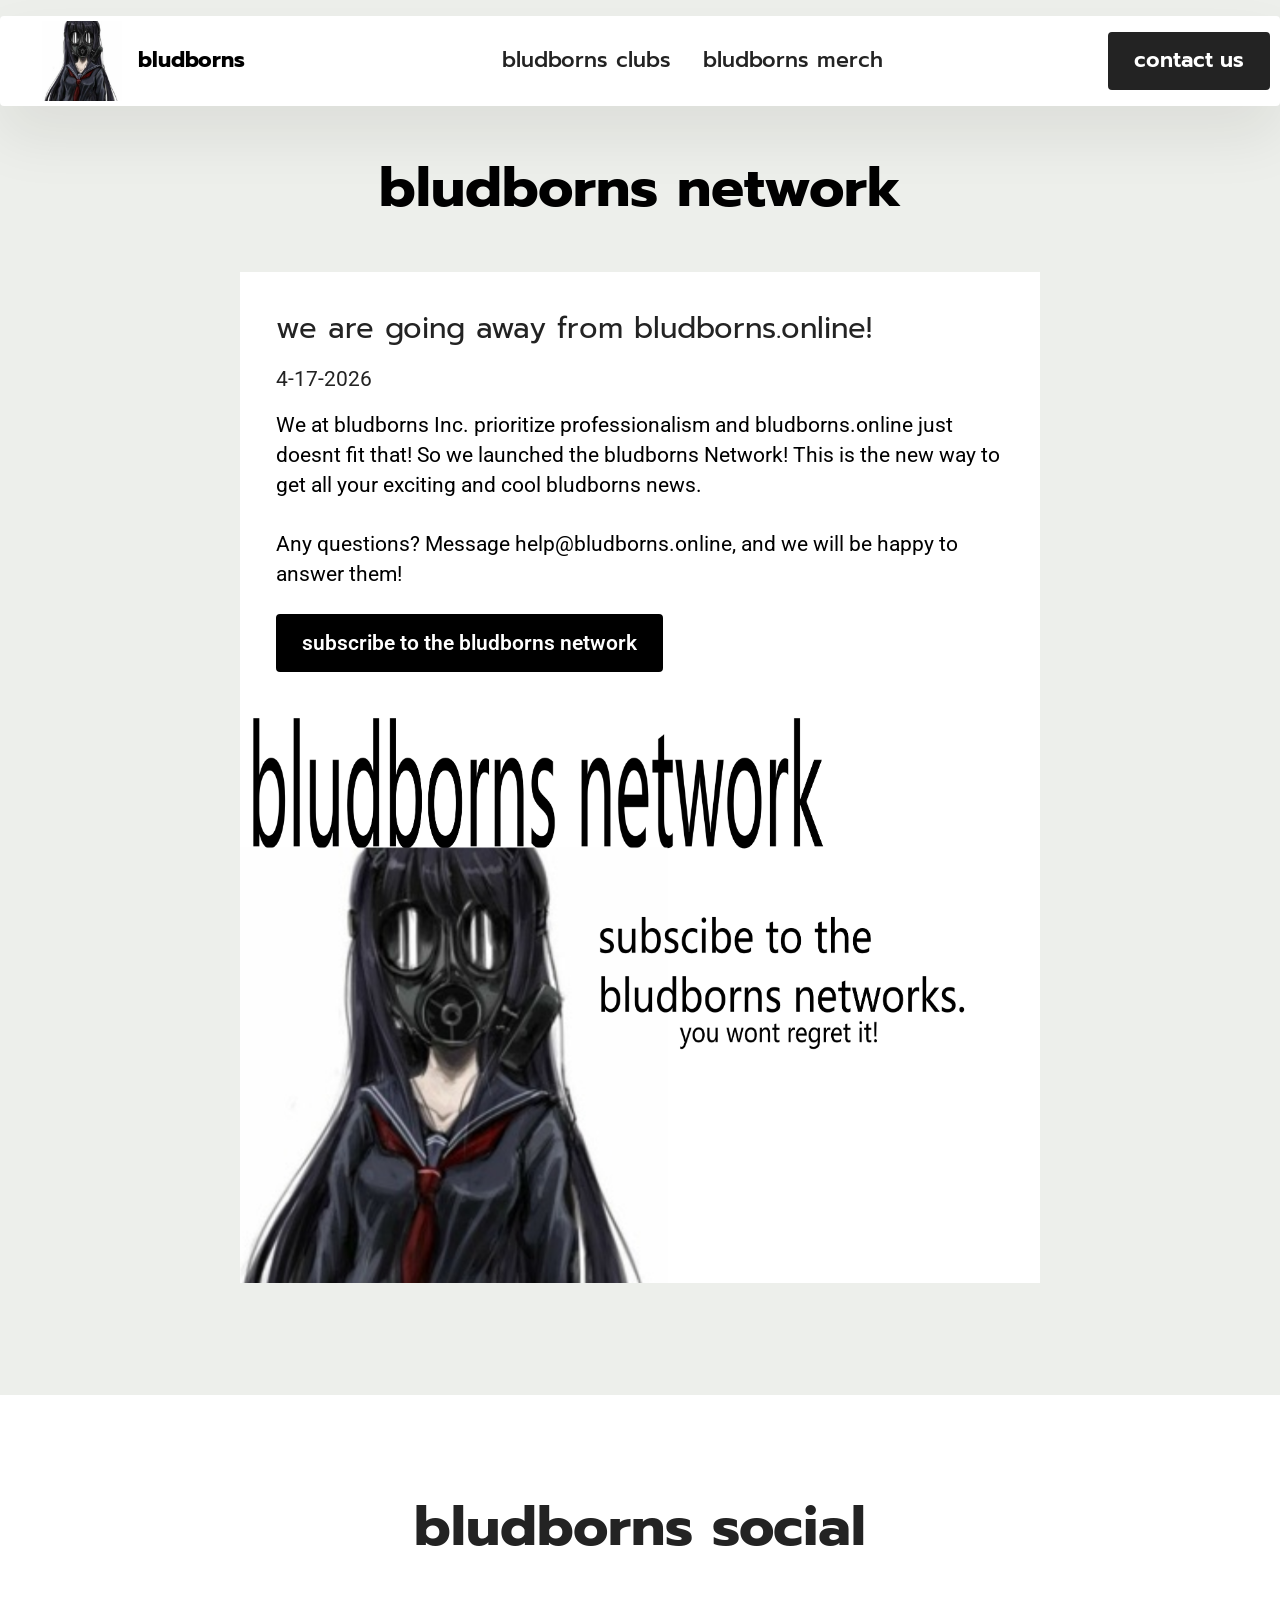
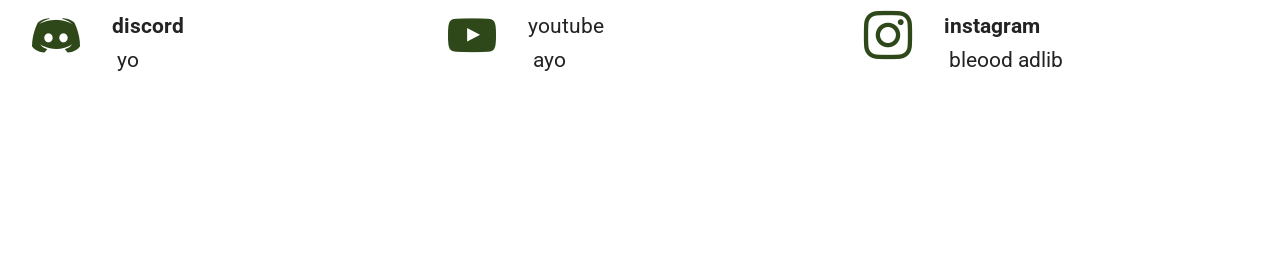
==== commit 82cd22fe: "index.html" ====
--- a/index.html
+++ b/index.html
@@ -1,10 +1,9 @@
 <!DOCTYPE html>
 <html  >
 <head>
-  <!-- Site made with Mobirise Website Builder v6.1.12, https://mobirise.com -->
   <meta charset="UTF-8">
   <meta http-equiv="X-UA-Compatible" content="IE=edge">
-  <meta name="generator" content="Mobirise v6.1.12, mobirise.com">
+  <meta name="generator" content="Mobirise v6.1.12,">
   <meta name="viewport" content="width=device-width, initial-scale=1, minimum-scale=1">
   <link rel="shortcut icon" href="assets/images/20da10663c0dfce6fcc2b60bd1f136c9.png" type="image/x-icon">
   <meta name="description" content="">
@@ -38,7 +37,7 @@
 			<div class="navbar-brand">
 				<span class="navbar-logo">
 					
-						<img src="assets/images/20da10663c0dfce6fcc2b60bd1f136c9.png" alt="Mobirise Website Builder" style="height: 5rem;">
+						<img src="assets/images/20da10663c0dfce6fcc2b60bd1f136c9.png" alt="bludborns inc." style="height: 5rem;">
 					
 				</span>
 				<span class="navbar-caption-wrap"><a class="navbar-caption text-danger text-primary display-4" href="index.html">bludborns</a></span>
@@ -140,8 +139,8 @@
 			</div>
 		</div>
 	</div>
-</section><section class="display-7" style="padding: 0;align-items: center;justify-content: center;flex-wrap: wrap;    align-content: center;display: flex;position: relative;height: 4rem;"><a href="https://mobiri.se/4684871" style="flex: 1 1;height: 4rem;position: absolute;width: 100%;z-index: 1;"><img alt="" style="height: 4rem;" src="[data-uri]"></a><p style="margin: 0;text-align: center;" class="display-7">&#8204;</p><a style="z-index:1" href="https://mobirise.com">Mobirise.com </a></section><script src="assets/bootstrap/js/bootstrap.bundle.min.js"></script>  <script src="assets/smoothscroll/smooth-scroll.js"></script>  <script src="assets/ytplayer/index.js"></script>  <script src="assets/dropdown/js/navbar-dropdown.js"></script>  <script src="assets/theme/js/script.js"></script>  
+</section><section class="display-7" style="padding: 0;align-items: center;justify-content: center;flex-wrap: wrap;    align-content: center;display: flex;position: relative;height: 4rem;"><a href="https://mobiri.se/4684871" style="flex: 1 1;height: 4rem;position: absolute;width: 100%;z-index: 1;"><img alt="" style="height: 4rem;" src="[data-uri]"></a><p style="margin: 0;text-align: center;" class="display-7">&#8204;</p><a style="z-index:1" href="https://mobirise.com"> </a></section><script src="assets/bootstrap/js/bootstrap.bundle.min.js"></script>  <script src="assets/smoothscroll/smooth-scroll.js"></script>  <script src="assets/ytplayer/index.js"></script>  <script src="assets/dropdown/js/navbar-dropdown.js"></script>  <script src="assets/theme/js/script.js"></script>  
   
   
 </body>
-</html>+</html>
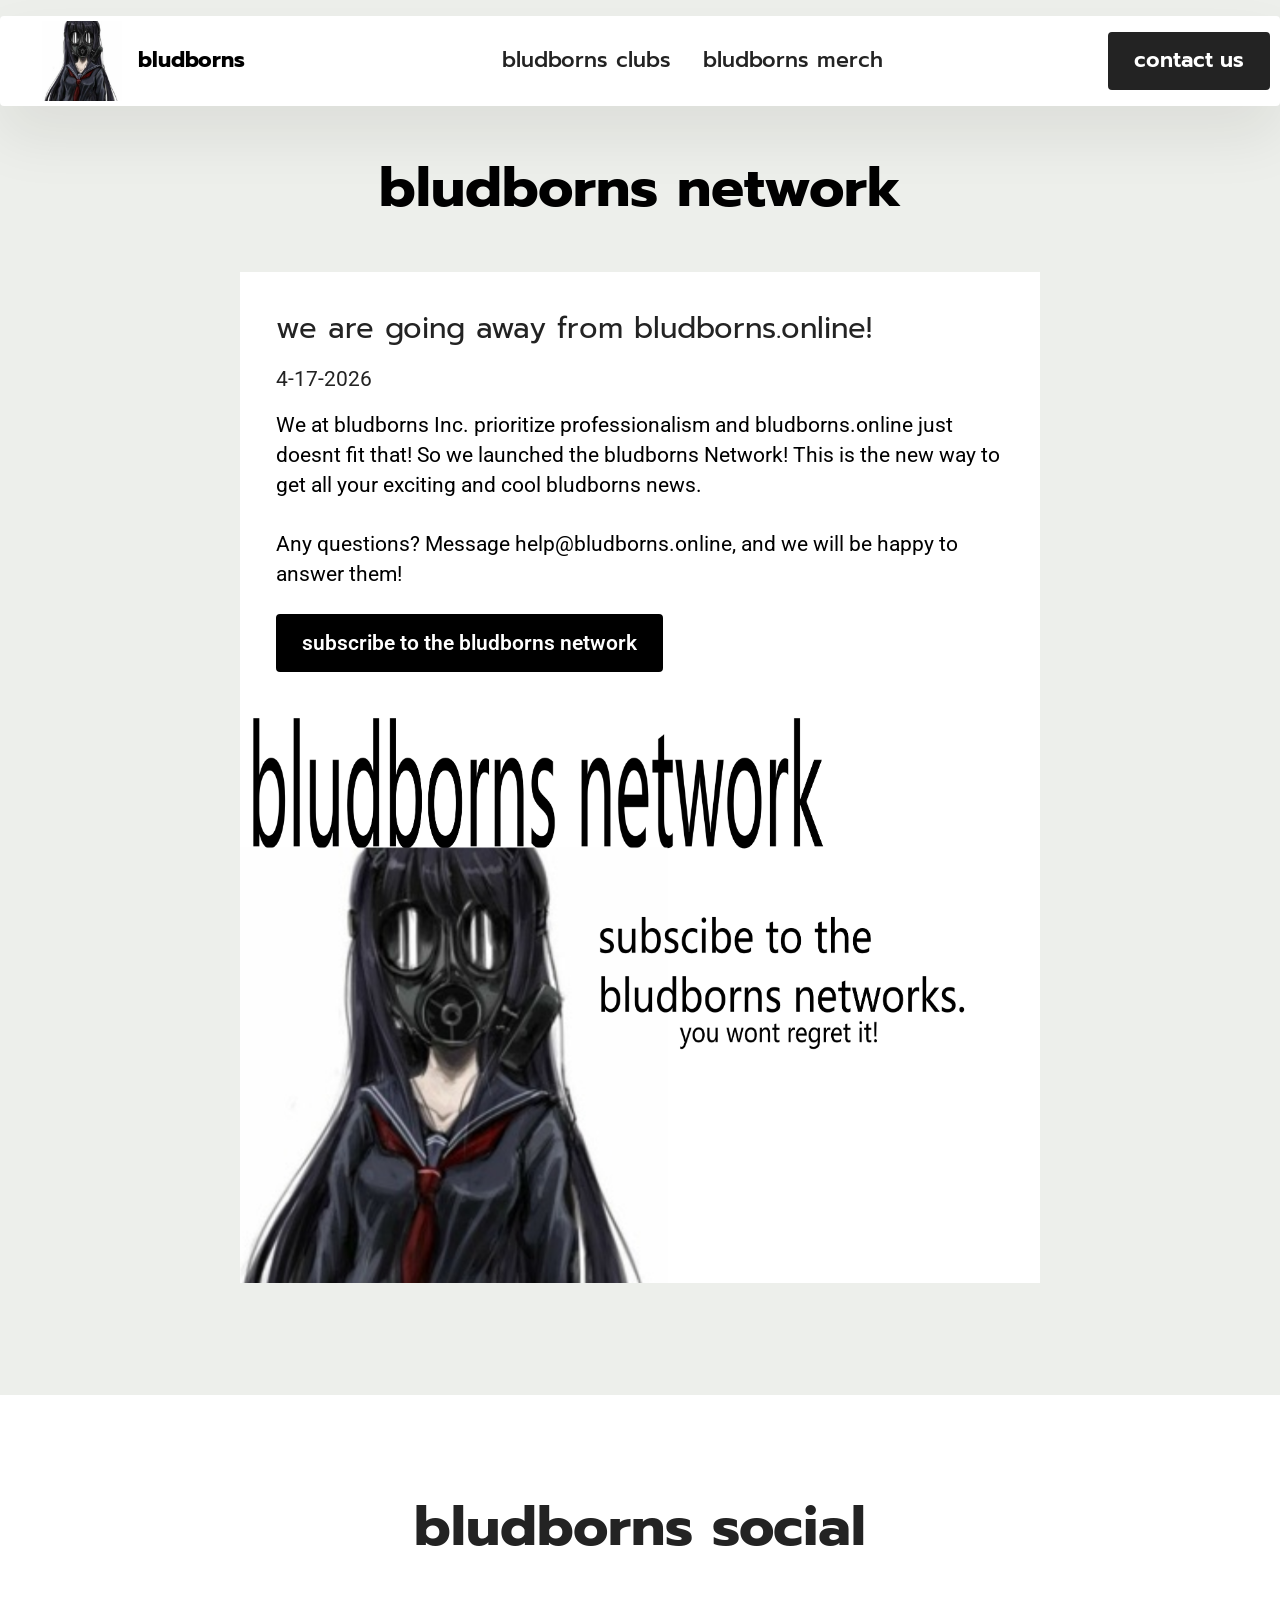
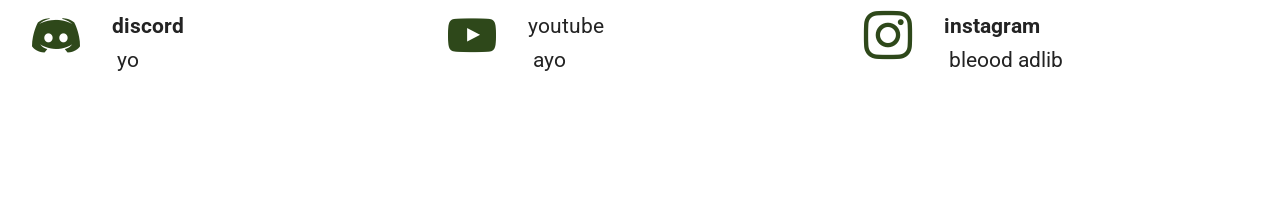
==== commit 021eb158: "index.html" ====
--- a/index.html
+++ b/index.html
@@ -139,8 +139,6 @@
 			</div>
 		</div>
 	</div>
-</section><section class="display-7" style="padding: 0;align-items: center;justify-content: center;flex-wrap: wrap;    align-content: center;display: flex;position: relative;height: 4rem;"><a href="https://mobiri.se/4684871" style="flex: 1 1;height: 4rem;position: absolute;width: 100%;z-index: 1;"><img alt="" style="height: 4rem;" src="[data-uri]"></a><p style="margin: 0;text-align: center;" class="display-7">&#8204;</p><a style="z-index:1" href="https://mobirise.com"> </a></section><script src="assets/bootstrap/js/bootstrap.bundle.min.js"></script>  <script src="assets/smoothscroll/smooth-scroll.js"></script>  <script src="assets/ytplayer/index.js"></script>  <script src="assets/dropdown/js/navbar-dropdown.js"></script>  <script src="assets/theme/js/script.js"></script>  
-  
   
 </body>
 </html>
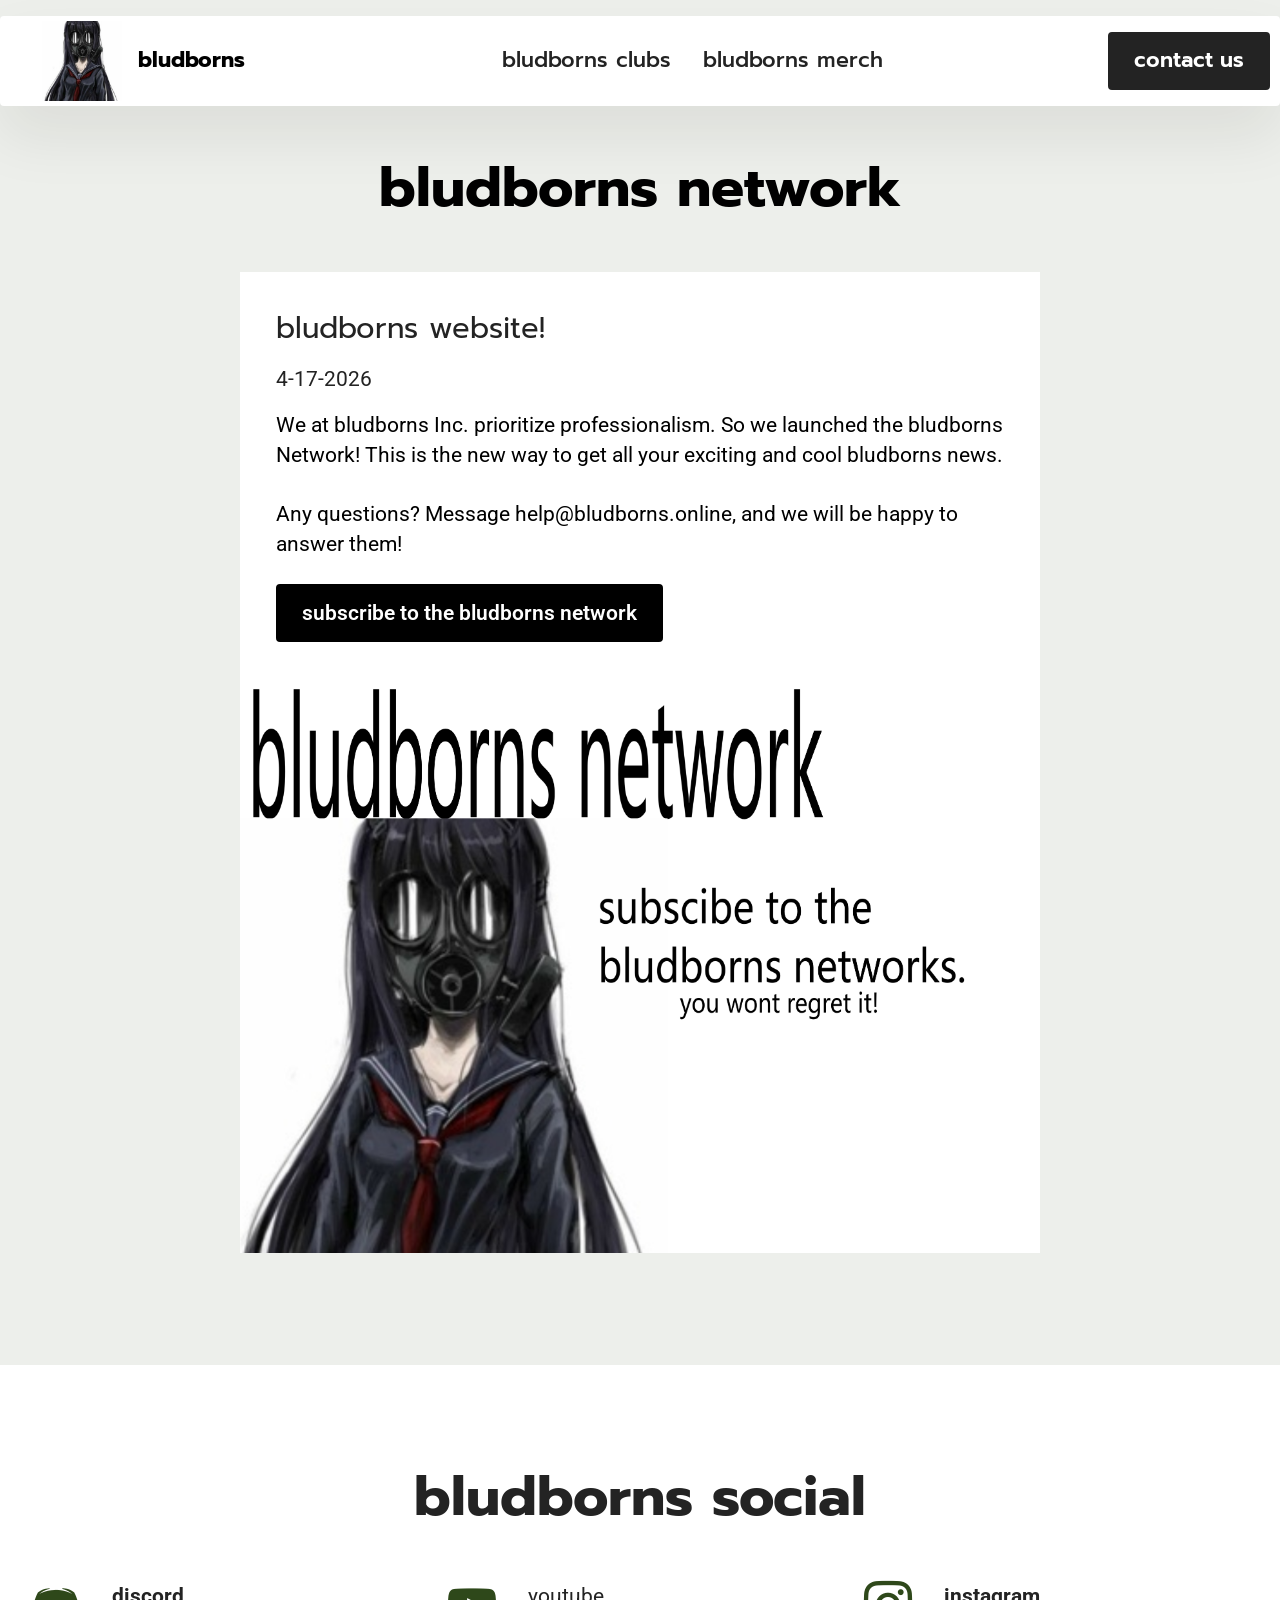
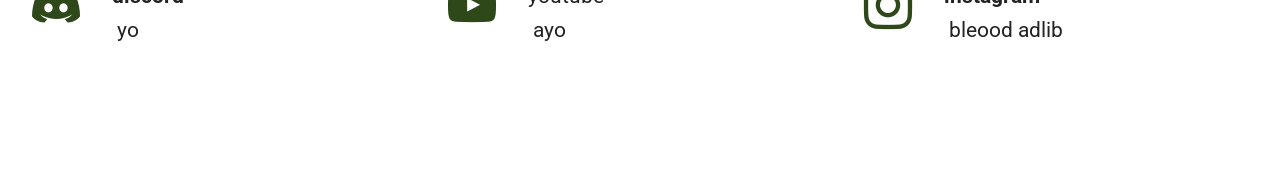
==== commit d52d3e12: "Update index.html" ====
--- a/index.html
+++ b/index.html
@@ -76,9 +76,9 @@
                 <div class="item features-without-image col-12 active">
                     <div class="item-wrapper card-wrapper">
                         <div class="card text-content">
-                            <h5 class="mbr-card-title mbr-fonts-style mt-0 mb-3 display-5">we are going away from bludborns.online!</h5>
+                            <h5 class="mbr-card-title mbr-fonts-style mt-0 mb-3 display-5">bludborns website!</h5>
                             <h6 class="mbr-card-subtitle mbr-fonts-style mt-0 mb-3 display-7">4-17-2026</h6>
-                            <p class="mbr-text mbr-fonts-style mt-0 mb-3 display-7">We at bludborns Inc. prioritize professionalism and bludborns.online just doesnt fit that! So we launched the bludborns Network! This is the new way to get all your exciting and cool bludborns news.<br><br>Any questions? Message help@bludborns.online, and we will be happy to answer them!</p>
+                            <p class="mbr-text mbr-fonts-style mt-0 mb-3 display-7">We at bludborns Inc. prioritize professionalism. So we launched the bludborns Network! This is the new way to get all your exciting and cool bludborns news.<br><br>Any questions? Message help@bludborns.online, and we will be happy to answer them!</p>
                             <div class="mbr-section-btn"><a class="btn btn-danger display-7" href="page1.html">subscribe to the bludborns network</a></div>
                         </div>
                         <div class="image-wrapper d-flex justify-content-center">
